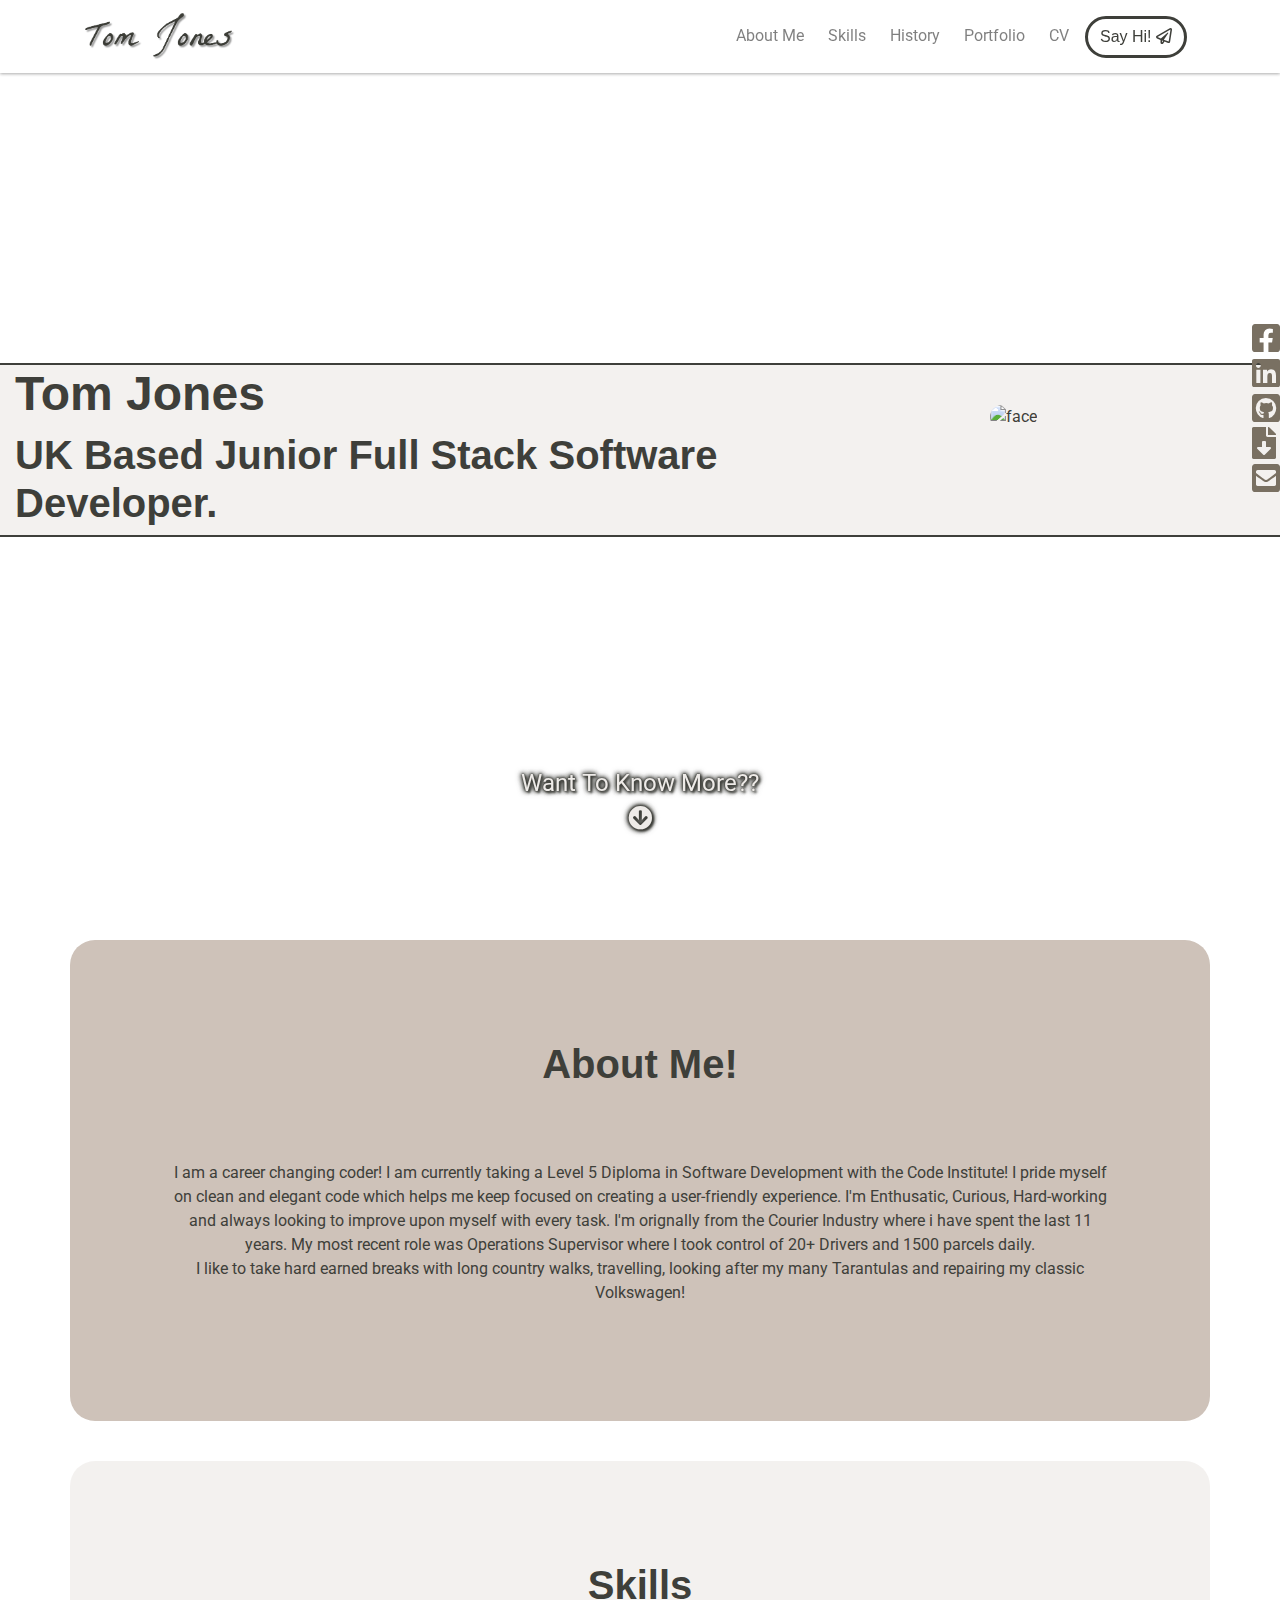
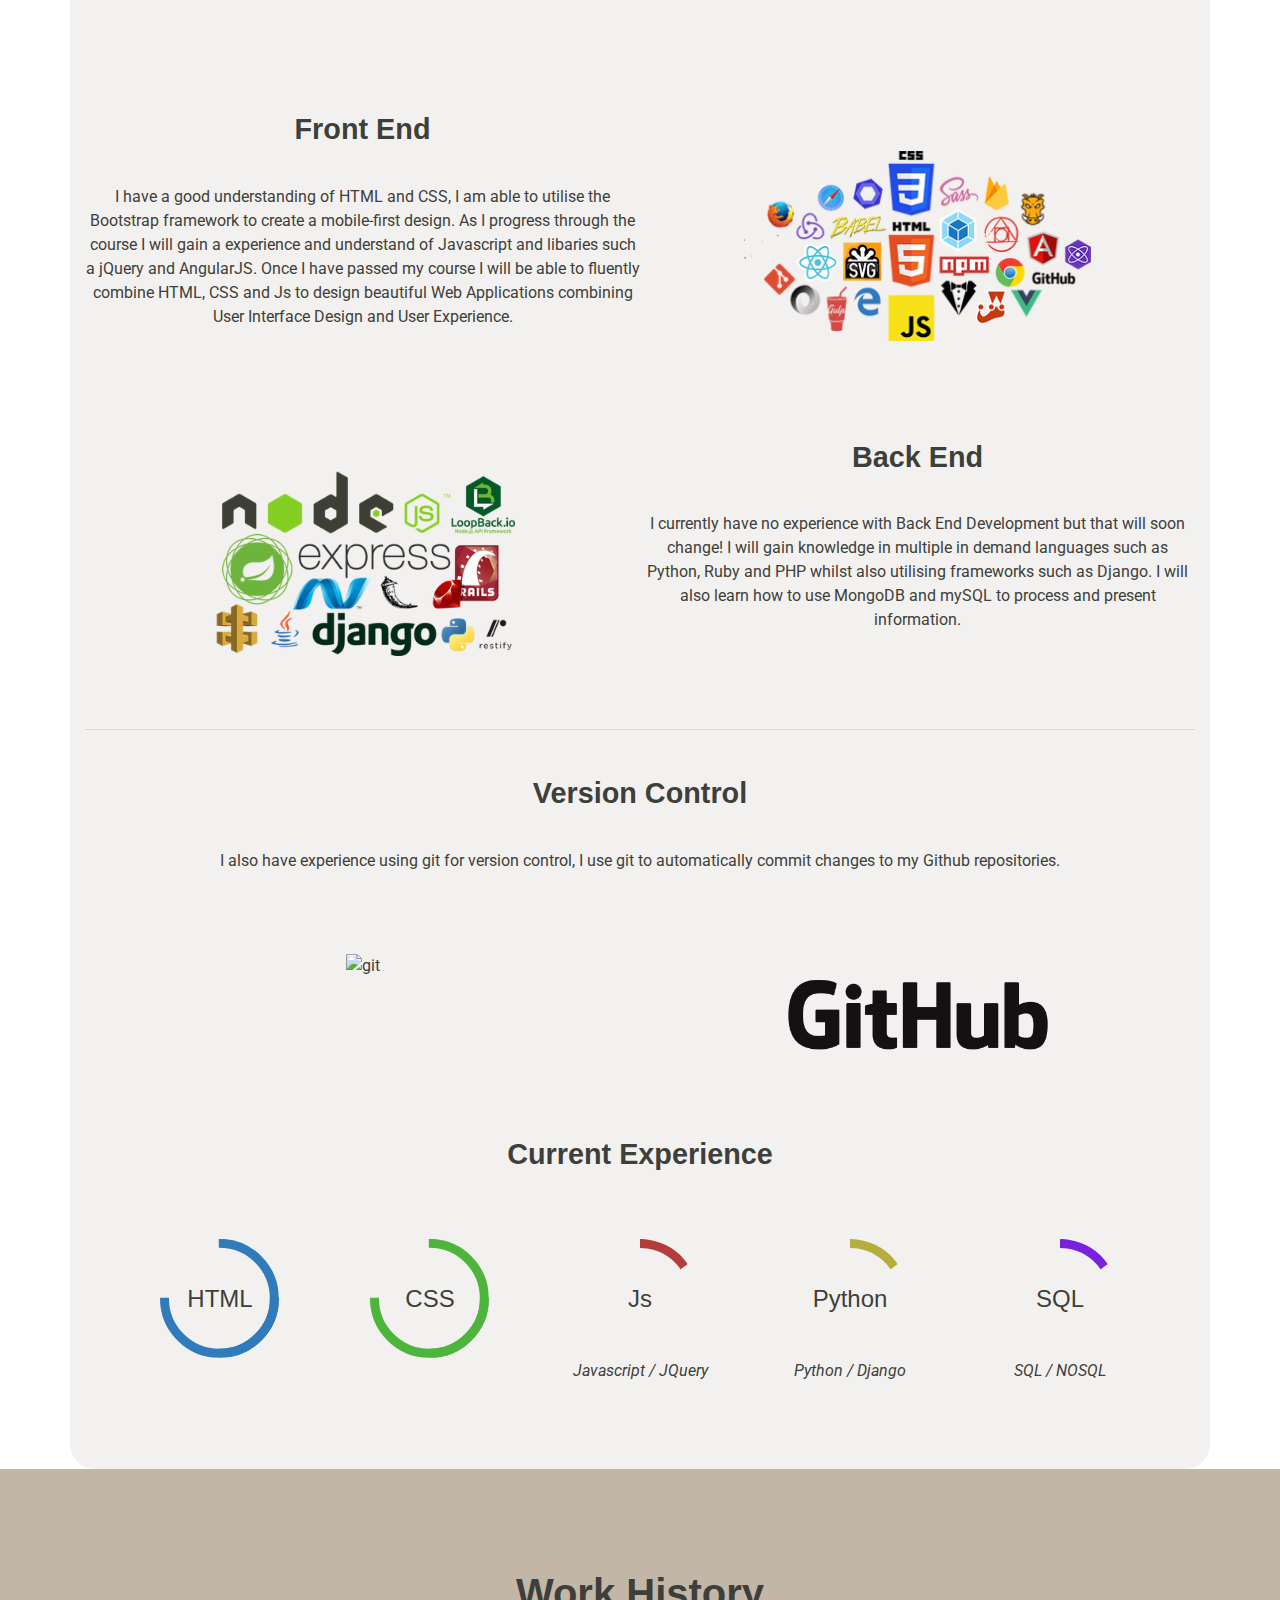
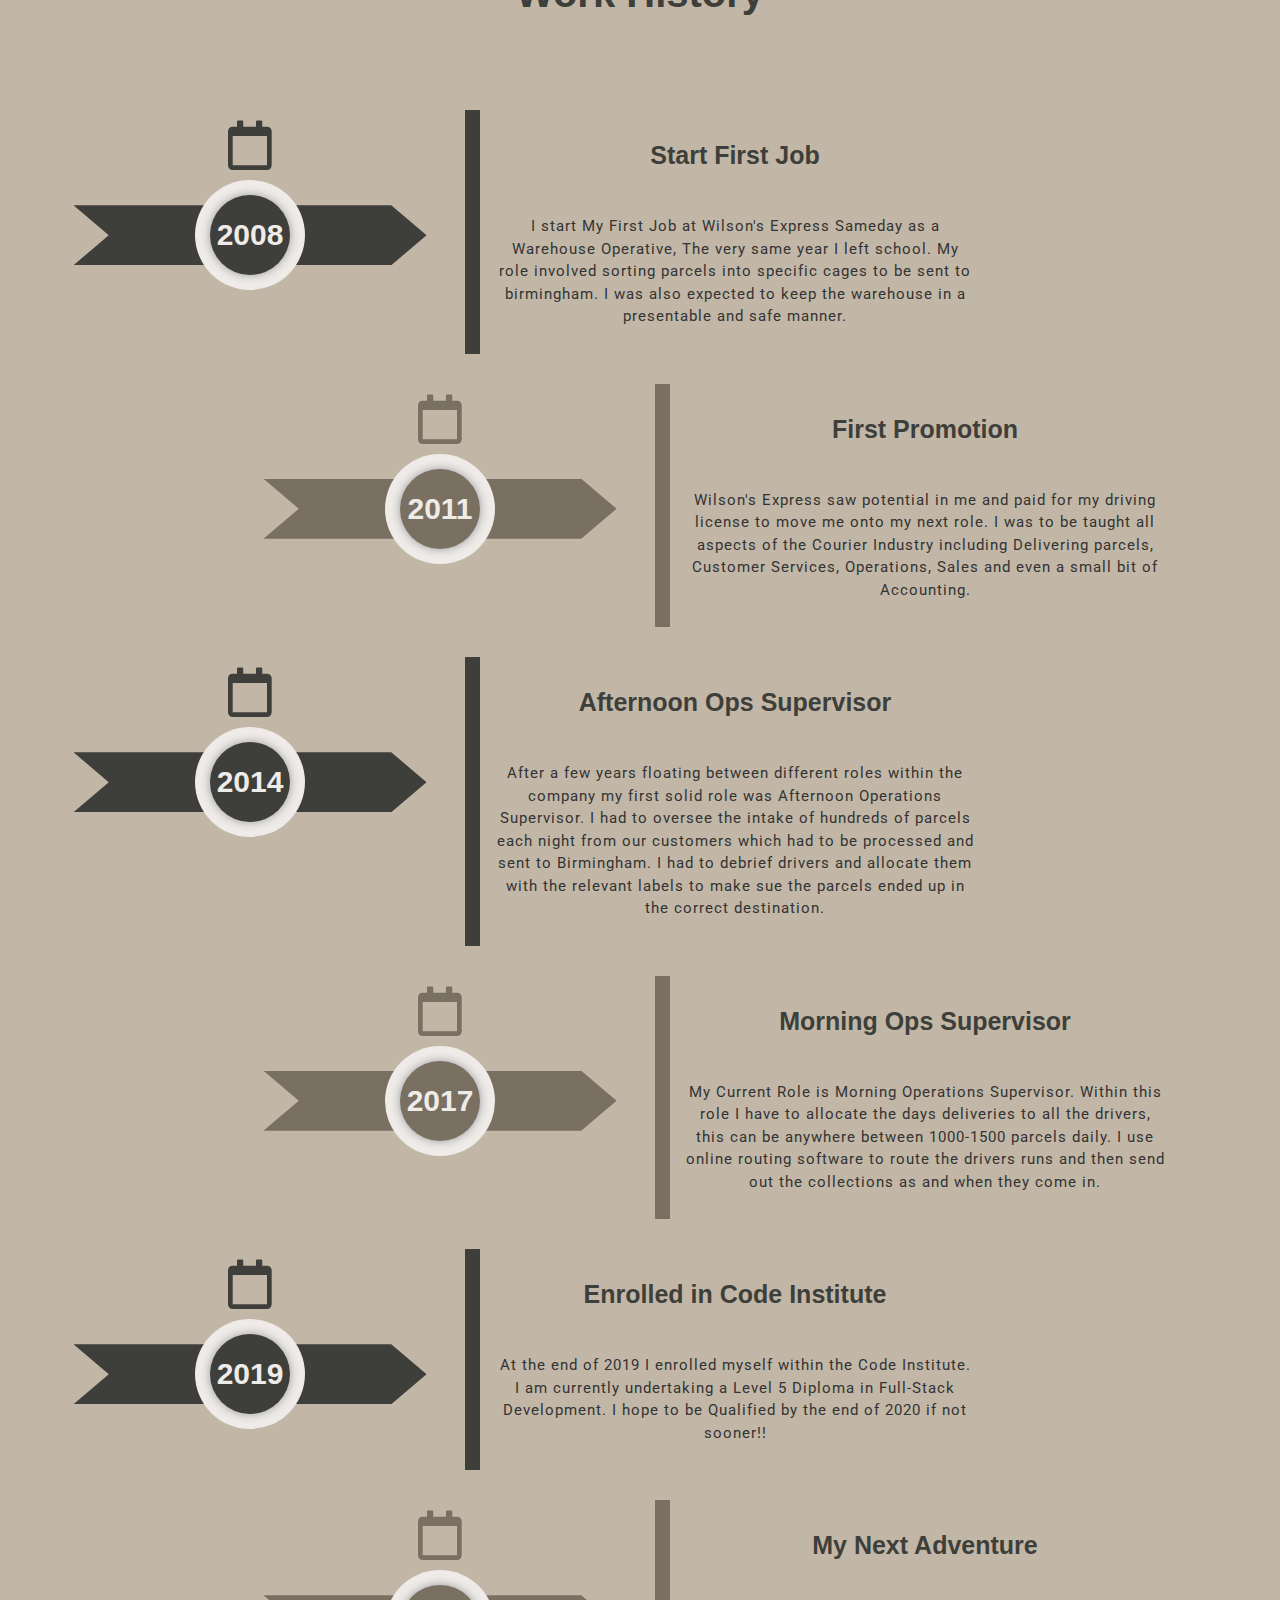
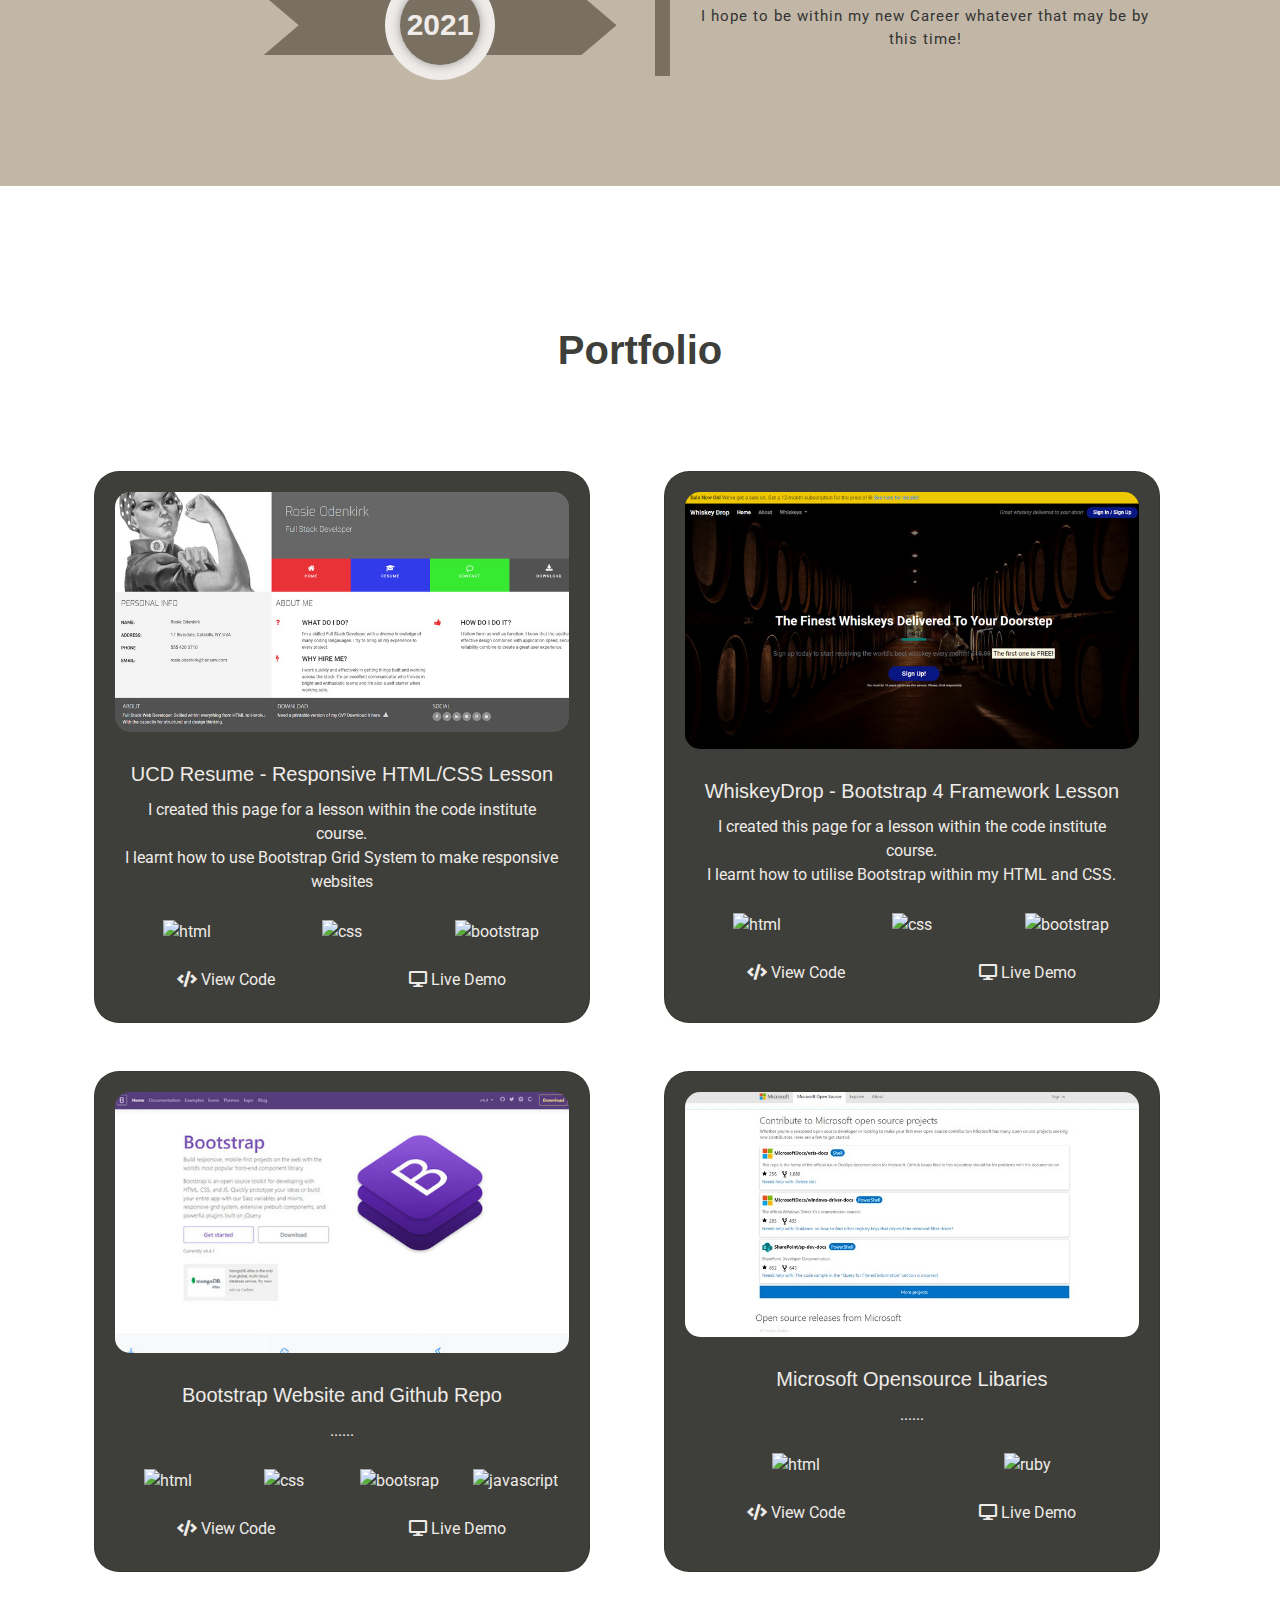
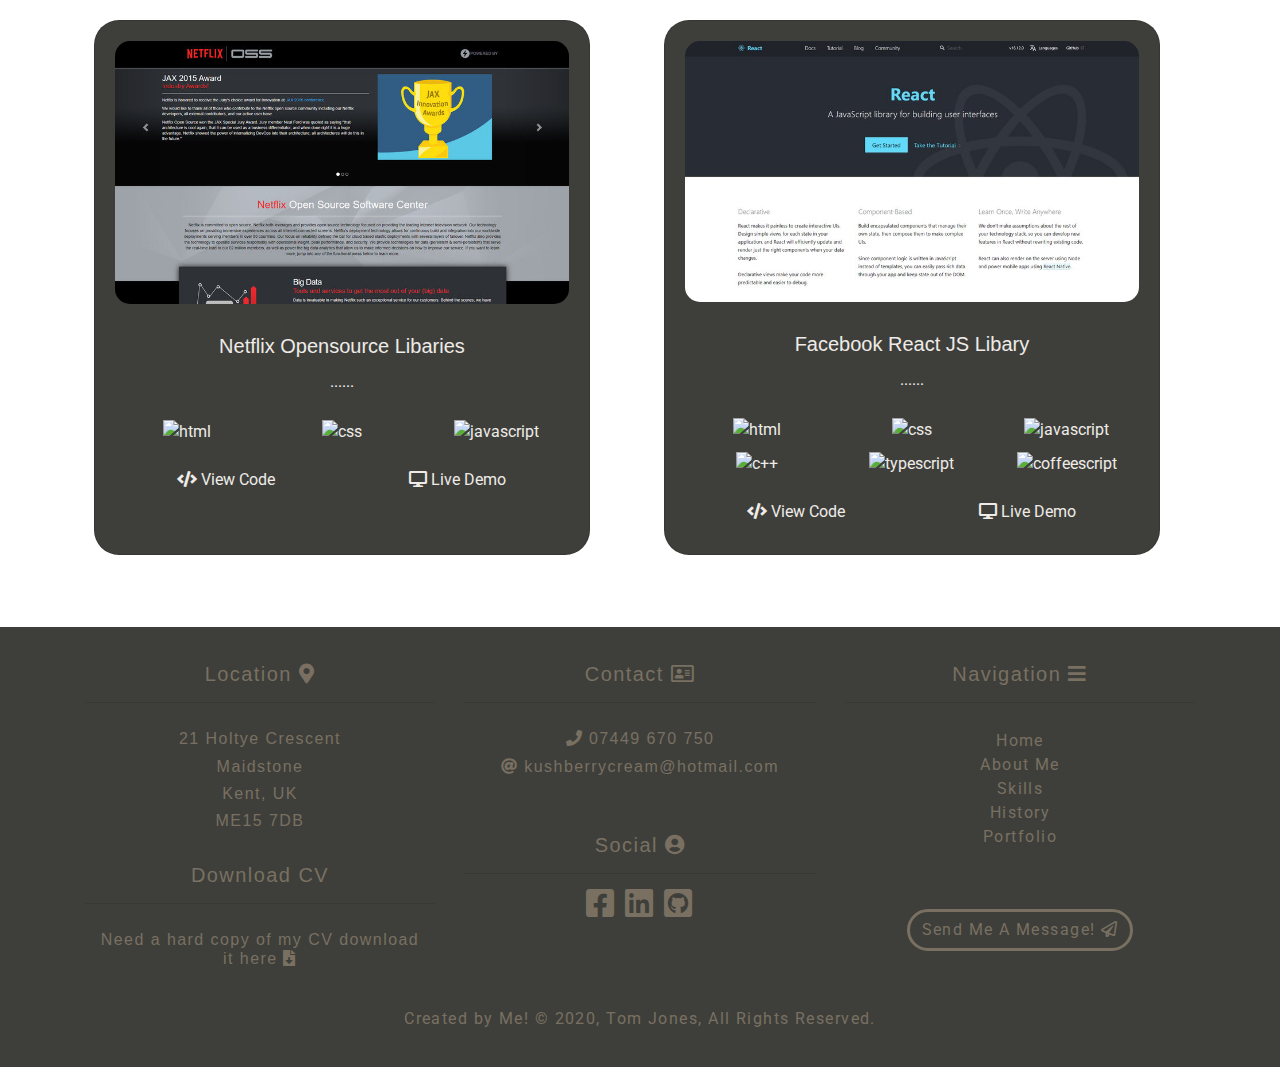
==== index.html @ 93b4c8f9 "navbar js color fallback, more button link bug fixed" ====
<!DOCTYPE html>
<html lang="en">

<head>
    <meta charset="UTF-8">
    <meta name="viewport" content="width=device-width, initial-scale=1.0">
    <meta http-equiv="X-UA-Compatible" content="ie=edge">
    <link rel="stylesheet" href="https://stackpath.bootstrapcdn.com/bootstrap/4.4.1/css/bootstrap.min.css" type="text/css">
    <link rel="stylesheet" href="assets/css/style.css" type="text/css">
    <link rel="stylesheet" href="assets/css/circle.css" type="text/css">
    <link href="https://cdnjs.cloudflare.com/ajax/libs/font-awesome/5.12.1/css/all.min.css" rel="stylesheet">
    <link rel="stylesheet" href="https://cdnjs.cloudflare.com/ajax/libs/hover.css/2.3.1/css/hover-min.css" type="text/css">
    <title>Tom Jones | Full Stack Developer</title>
    <!--- Navbar No Js Fallback -->
    <noscript>
        <style>
            .collapse:not(.show) {
                display: inline;
            }
            
            .navbar-collapse {
                flex-basis: 0;
            }
            
            .navbar-nav {
                flex-direction: column;
            }
            
            .navbar-toggler {
                display: none;
            }
            
            .nav-link {
                padding: 0;
            }
            
            .text-left {
                text-align: right!important;
            }
            
            .navbar {
                background-color: #eeebe8;
            }
        </style>
    </noscript>
    <!--- Navbar No Js Fallback  -->
</head>

<body>
    <!---  SOCIAL SIDE BAR -->
    <div class="social-fixed-side">
        <div class="social-item">
            <a href="https://en-gb.facebook.com/" class="hvr-push social-link" target="_blank"><i class="fab fa-facebook-square"></i></a>
        </div>
        <div class="social-item">
            <a href="https://www.linkedin.com/in/tomjoneswebdev/" class="hvr-push social-link" target="_blank"><i class="fab fa-linkedin"></i></a>
        </div>
        <div class="social-item">
            <a href="https://github.com/kushberrycream" class="hvr-push social-link" target="_blank"><i class="fab fa-github-square"></i></a>
        </div>
        <div class="social-item">
            <a href="assets/documents/cv.pdf" target="_blank" class="hvr-push social-link"><i class="fas fa-file-download"></i></a>
        </div>
        <div class="social-item">
            <a href="contact.html" class="hvr-push social-link" data-toggle="modal" data-target="#staticBackdrop" data-remote="false"><i class="fas fa-envelope-square"></i></a>
        </div>
    </div>
    <!--- MODAL FORM -->
    <div class="modal fade" id="staticBackdrop" data-backdrop="static" tabindex="-1" role="dialog" aria-labelledby="staticBackdropLabel" aria-hidden="true">
        <div class="modal-dialog" role="document">
            <div class="modal-content">
                <div class="modal-header">
                    <h5 class="modal-title" id="staticBackdropLabel">Get In Touch! <i class="far fa-comments"></i></h5>
                    <button type="button" class="close slideOutRight" data-dismiss="modal" aria-label="Close">
                        <span aria-hidden="true">&times;</span>
                    </button>
                </div>
                <div class="modal-body">
                    <div class="container-fluid">
                        <h6>Want to hire me? Collaborate? Or just talk??</h6>
                        <form class="contact-form" action="https://formspree.io/xeqgrylz" target="_top" method="POST">
                            <div class="controls">
                                <div class="row no-gutters">
                                    <div class="col-md-12 col-lg-6">
                                        <div class="form-group input-wrap">
                                            <label class="label-name">First Name*</label>
                                            <input type="text" class="input form-control" required="required" name="name">
                                        </div>
                                    </div>
                                    <div class="col-md-12 col-lg-6">
                                        <div class="form-group input-wrap">
                                            <label class="label-name">Last Name*</label>
                                            <input type="text" class="input form-control" required="required" name="surname">
                                        </div>
                                    </div>
                                </div>
                                <div class="row no-gutters">
                                    <div class="col-md-12 col-lg-6">
                                        <div class="form-group input-wrap">
                                            <label class="label-name">Email*</label>
                                            <input type="email" class="input form-control" required="required" name="email">
                                        </div>
                                    </div>
                                    <div class="col-md-12 col-lg-6">
                                        <div class="form-group input-wrap">
                                            <label class="label-name">Phone</label>
                                            <input type="tel" class="input form-control" name="phone">
                                        </div>
                                    </div>
                                </div>
                                <div class="row no-gutters">
                                    <div class="col">
                                        <div class="form-group input-wrap">
                                            <label class="label-name">Message*</label>
                                            <textarea id="message" class="input form-control" placeholder="Leave me a quick message and i will try get back as quick as possible*" rows="4" required="required" name="message"></textarea>
                                            <span class="focus-input"></span>
                                        </div>
                                    </div>
                                    <div class="col-md-12">
                                        <input type="submit" class="btn btn-success btn-send" value="Send message">
                                    </div>
                                </div>
                                <div class="row no-gutters">
                                    <div class="col-md-12">
                                        <p class="text-muted"><strong>*</strong> These fields are required.</p>
                                    </div>
                                </div>
                            </div>
                        </form>
                        <div class="modal-footer">
                            <div class="row">
                                <div class="col-12">
                                    <div class="social-item mb-4">
                                        <a href="https://en-gb.facebook.com/" class="hvr-push social-link" target="_blank"><i class="fab fa-facebook-square"></i></a>
                                        <a href="https://www.linkedin.com/in/tomjoneswebdev/" class="hvr-push social-link" target="_blank"><i class="fab fa-linkedin"></i></a>
                                        <a href="https://github.com/kushberrycream" class="hvr-push social-link" target="_blank"><i class="fab fa-github-square"></i></a>
                                    </div>
                                </div>
                            </div>
                        </div>
                    </div>
                </div>
            </div>
        </div>
    </div>
    <!--- MORE BUTTON -->
    <div class="container-fluid btn-position">
        <div class="row justify-content-center">
            <div class="downlink col-12 text-center">
                <a href="#about-me" class="text-center more-btn hvr-icon-down">Want To Know More?? <br>
                <i class="fas fa-arrow-circle-down hvr-icon"></i>
                </a>
            </div>
        </div>
    </div>
    <!--- MAIN CONTENT -->
    <nav class="navbar navbar-default navbar-light navbar-expand-sm container-fluid text-center">
        <div class="container-lg">
            <a class="navbar-brand" href="#">
                <img src="assets/images/tomjones.png" width="150" class="d-inline-block" alt="">
            </a>
            <div class="collapse navbar-collapse flex-row-reverse" id="navbarNavDropdown">
                <ul class="navbar-nav ml-auto text-left">
                    <li class="nav-item mr-2">
                        <a class="nav-link" href="#about-me">About Me</a>
                    </li>
                    <li class="nav-item mr-2">
                        <a class="nav-link" href="#skills">Skills</a>
                    </li>
                    <li class="nav-item mr-2">
                        <a class="nav-link" href="#history">History</a>
                    </li>
                    <li class="nav-item mr-2">
                        <a class="nav-link" href="#portfolio">Portfolio</a>
                    </li>
                    <li class="nav-item mr-2">
                        <a class="nav-link" href="assets/documents/cv.pdf" target="_blank">CV</a>
                    </li>
                    <li class="nav-item mr-2">
                        <span class="message-btn"><a href="contact.html" class="nav-link1 btn btn-success" data-toggle="modal" data-target="#staticBackdrop" data-remote="false">Say Hi! <i class="far fa-paper-plane"></i></a></span>
                    </li>
                </ul>
            </div>
            <button class="navbar-toggler ml-auto" type="button" data-toggle="collapse" data-target="#navbarNavDropdown" aria-controls="navbarNavDropdown" aria-expanded="false" aria-label="Toggle navigation">
                <span class="navbar-toggler-icon"></span>
            </button>
        </div>
    </nav>
    <div class="background">
        <section class="landing-body">
            <div class="container-fluid">
                <div class="row content-flex">
                    <div class="col-md-7">
                        <h1>Tom Jones</h1>
                        <h2>UK Based Junior Full Stack Software Developer.</h2>
                    </div>
                    <div class="col-md-5 text-center">
                        <img class="headshot" src="https://i.pinimg.com/236x/09/b6/d2/09b6d243fb90b72b6f2a40fba4c303d1--tom-jones-amazing-people.jpg" alt="face">
                    </div>

                </div>
            </div>
        </section>
        <section id="about-me" class="about-me container-md text-center">
            <div class="row">
                <div class="col">
                    <h2>About Me!</h2>
                    <p>I am a career changing coder! I am currently taking a Level 5 Diploma in Software Development with the Code Institute! I pride myself on clean and elegant code which helps me keep focused on creating a user-friendly experience. I'm Enthusatic, Curious, Hard-working and always looking to improve upon myself with every task. I'm orignally from the Courier Industry where i have spent the last 11 years. My most recent role was Operations Supervisor where I took control of 20+ Drivers and 1500 parcels daily.
                        <br> I like to take hard earned breaks with long country walks, travelling, looking after my many Tarantulas and repairing my classic Volkswagen!
                    </p>
                </div>
            </div>
        </section>
        <section id="skills" class="skills container-md">
            <div class="row no-gutters">
                <div class="col text-center">
                    <h2>Skills</h2>
                </div>
            </div>
            <div class="row no-gutters">
                <div class="col-md-6 text-center">
                    <h3>Front End</h3>
                    <p class="skills-p">I have a good understanding of HTML and CSS, I am able to utilise the Bootstrap framework to create a mobile-first design. As I progress through the course I will gain a experience and understand of Javascript and libaries such a jQuery and AngularJS. Once I have passed my course I will be able to fluently combine HTML, CSS and Js to design beautiful Web Applications combining User Interface Design and User Experience.
                    </p>
                </div>
                <div class="col-md-6 align-self-center text-center">
                    <img class="logos" src="assets/images/frontend.png" alt="icons">
                </div>
            </div>
            <div class="row no-gutters">
                <div class="d-none d-md-block col-sm-6 col-md-6 align-self-center text-center">
                    <img class="logos" src="assets/images/backend.png" alt="backend logos">
                </div>
                <div class="col-md-6 text-center">
                    <h3>Back End</h3>
                    <p class="skills-p">I currently have no experience with Back End Development but that will soon change! I will gain knowledge in multiple in demand languages such as Python, Ruby and PHP whilst also utilising frameworks such as Django. I will also learn how to use MongoDB and mySQL to process and present information.
                    </p>
                </div>
                <div class="d-block d-md-none col-12 align-self-center text-center">
                    <img class="logos" src="assets/images/backend.png" alt="backend logos">
                </div>
            </div>
            <hr>
            <div class="row no-gutters text-center">
                <div class="col-12">
                    <h3>Version Control</h3>
                    <p class="skills-p">I also have experience using git for version control, I use git to automatically commit changes to my Github repositories.</p>
                </div>
                <div class="col-md-6">
                    <img class="version-control" src="assets/images/gitlogo.png" alt="git">
                </div>
                <div class="col-md-6">
                    <img class="version-control" src="assets/images/github_logo.png" alt="github">
                </div>
            </div>
            <div class="row">
                <div class="col text-center">
                    <h3>Current Experience</h3>
                </div>
            </div>
            <div class="row text-center justify-content-center">
                <div class="col-sm-5 col-md-2 circle-spacing">
                    <div class="c100 p75 center">
                        <span>HTML</span>
                        <div class="slice">
                            <div class="bar"></div>
                            <div class="fill"></div>
                        </div>
                    </div>
                </div>
                <div class="col-sm-5 col-md-2 circle-spacing">
                    <div class="c100 p75 center green">
                        <span>CSS</span>
                        <div class="slice">
                            <div class="bar"></div>
                            <div class="fill"></div>
                        </div>
                    </div>
                </div>
                <div class="col-sm-5 col-md-2 circle-spacing">
                    <div class="c100 p15 center red">
                        <span>Js</span>
                        <div class="slice">
                            <div class="bar"></div>
                            <div class="fill"></div>
                        </div>
                    </div>
                    <p><em>Javascript / JQuery</em></p>
                </div>
                <div class="col-sm-5 col-md-2 circle-spacing">
                    <div class="c100 p15 center yellow">
                        <span>Python</span>
                        <div class="slice">
                            <div class="bar"></div>
                            <div class="fill"></div>
                        </div>
                    </div>
                    <p><em>Python / Django</em></p>
                </div>
                <div class="col-sm-12 col-md-2 circle-spacing">
                    <div class="c100 p15 center purple">
                        <span>SQL</span>
                        <div class="slice">
                            <div class="bar"></div>
                            <div class="fill"></div>
                        </div>
                    </div>
                    <p><em>SQL / NOSQL</em></p>
                </div>
            </div>
        </section>
        <section id="history" class="history">
            <div class="container-md">
                <div class="row">
                    <div class="col-12 text-center">
                        <h2>Work History</h2>
                    </div>
                </div>
                <div class="main-timeline">
                    <div class="row">
                        <div class="col-lg-4">
                            <div class="timeline">
                                <div class="timeline-content">
                                    <div class="timeline-icon">
                                        <i class="far fa-calendar"></i>
                                    </div>
                                    <div class="timeline-year">
                                        <span>2008</span>
                                    </div>
                                </div>
                            </div>
                        </div>
                        <div class="col-lg-6">
                            <div class="timeline">
                                <div class="inner-content">
                                    <h3 class="title">Start First Job</h3>
                                    <p class="description">
                                        I start My First Job at Wilson's Express Sameday as a Warehouse Operative, The very same year I left school. My role involved sorting parcels into specific cages to be sent to birmingham. I was also expected to keep the warehouse in a presentable and safe manner.
                                    </p>
                                </div>
                            </div>
                        </div>
                    </div>
                    <div class="row justify-content-end">
                        <div class="col-lg-4">
                            <div class="timeline timeline-2">
                                <div class="timeline-content">
                                    <div class="timeline-icon">
                                        <i class="far fa-calendar"></i>
                                    </div>
                                    <div class="timeline-year">
                                        <span>2011</span>
                                    </div>
                                </div>
                            </div>
                        </div>
                        <div class="col-lg-6">
                            <div class="timeline">
                                <div class="inner-content2">
                                    <h3 class="title">First Promotion</h3>
                                    <p class="description">
                                        Wilson's Express saw potential in me and paid for my driving license to move me onto my next role. I was to be taught all aspects of the Courier Industry including Delivering parcels, Customer Services, Operations, Sales and even a small bit of Accounting.
                                    </p>
                                </div>
                            </div>
                        </div>
                    </div>
                    <div class="row">
                        <div class="col-lg-4">
                            <div class="timeline">
                                <div class="timeline-content">
                                    <div class="timeline-icon">
                                        <i class="far fa-calendar"></i>
                                    </div>
                                    <div class="timeline-year">
                                        <span>2014</span>
                                    </div>
                                </div>
                            </div>
                        </div>
                        <div class="col-lg-6">
                            <div class="timeline">
                                <div class="inner-content">
                                    <h3 class="title">Afternoon Ops Supervisor</h3>
                                    <p class="description">
                                        After a few years floating between different roles within the company my first solid role was Afternoon Operations Supervisor. I had to oversee the intake of hundreds of parcels each night from our customers which had to be processed and sent to Birmingham. I had to debrief drivers and allocate them with the relevant labels to make sue the parcels ended up in the correct destination.
                                    </p>
                                </div>
                            </div>
                        </div>
                    </div>
                    <div class="row justify-content-end">
                        <div class="col-lg-4">
                            <div class="timeline timeline-2">
                                <div class="timeline-content">
                                    <div class="timeline-icon">
                                        <i class="far fa-calendar"></i>
                                    </div>
                                    <div class="timeline-year">
                                        <span>2017</span>
                                    </div>
                                </div>
                            </div>
                        </div>
                        <div class="col-lg-6">
                            <div class="timeline">
                                <div class="inner-content2">
                                    <h3 class="title">Morning Ops Supervisor</h3>
                                    <p class="description">
                                        My Current Role is Morning Operations Supervisor. Within this role I have to allocate the days deliveries to all the drivers, this can be anywhere between 1000-1500 parcels daily. I use online routing software to route the drivers runs and then send out the collections as and when they come in.
                                    </p>
                                </div>
                            </div>
                        </div>
                    </div>
                    <div class="row">
                        <div class="col-lg-4">
                            <div class="timeline">
                                <div class="timeline-content">
                                    <div class="timeline-icon">
                                        <i class="far fa-calendar"></i>
                                    </div>
                                    <div class="timeline-year">
                                        <span>2019</span>
                                    </div>
                                </div>
                            </div>
                        </div>
                        <div class="col-lg-6">
                            <div class="timeline">
                                <div class="inner-content">
                                    <h3 class="title">Enrolled in Code Institute</h3>
                                    <p class="description">
                                        At the end of 2019 I enrolled myself within the Code Institute. I am currently undertaking a Level 5 Diploma in Full-Stack Development. I hope to be Qualified by the end of 2020 if not sooner!!
                                    </p>
                                </div>
                            </div>
                        </div>
                    </div>
                    <div class="row justify-content-end">
                        <div class="col-lg-4">
                            <div class="timeline timeline-2">
                                <div class="timeline-content">
                                    <div class="timeline-icon">
                                        <i class="far fa-calendar"></i>
                                    </div>
                                    <div class="timeline-year">
                                        <span>2021</span>
                                    </div>
                                </div>
                            </div>
                        </div>
                        <div class="col-lg-6">
                            <div class="timeline">
                                <div class="inner-content2">
                                    <h3 class="title">My Next Adventure</h3>
                                    <p class="description">
                                        I hope to be within my new Career whatever that may be by this time!
                                    </p>
                                </div>
                            </div>
                        </div>
                    </div>
                </div>
            </div>
        </section>
        <section id="portfolio" class="portfolio-bg container-md text-center pb-5">
            <div class="row no-gutters">
                <div class="col text-center">
                    <h2>Portfolio</h2>
                </div>
            </div>
            <div class="row">
                <div class="col-lg-6 p-4">
                    <div class="card h-100">
                        <img src="assets/images/ucdresume.jpg" class="card-img" alt="ucdresume">
                        <div class="card-img-overlay">
                            <h5 class="card-title">UCD Resume - Responsive HTML/CSS Lesson</h5>
                            <p class="card-text">I created this page for a lesson within the code institute course.
                                <br> I learnt how to use Bootstrap Grid System to make responsive websites
                            </p>
                            <div class="row">
                                <div class="col-4">
                                    <img class="card-tech" src="https://pngimage.net/wp-content/uploads/2018/06/html-logo-png-2.png" alt="html">
                                </div>
                                <div class="col-4">
                                    <img class="card-tech" src="https://cdn1.iconfinder.com/data/icons/logotypes/32/badge-css-3-512.png" alt="css">
                                </div>
                                <div class="col-4">
                                    <img class="card-tech" src="https://cdn.freebiesupply.com/logos/thumbs/2x/bootstrap-4-logo.png" alt="bootstrap">
                                </div>
                            </div>
                            <br>
                            <div class="row">
                                <a class="col-6" href="https://github.com/kushberrycream/ucd-resume" target="_blank"><i class="fas fa-code"></i> View Code</a>
                                <a class="col-6" href="https://kushberrycream.github.io/ucd-resume/" target="_blank"><i class="fas fa-desktop"></i> Live Demo</a>
                            </div>
                        </div>
                    </div>
                </div>
                <div class="col-lg-6 p-4">
                    <div class="card h-100">
                        <img src="assets/images/whiskey.jpg" class="card-img" alt="whiskeydrop">
                        <div class="card-img-overlay">
                            <h5 class="card-title">WhiskeyDrop - Bootstrap 4 Framework Lesson</h5>
                            <p class="card-text">I created this page for a lesson within the code institute course.
                                <br> I learnt how to utilise Bootstrap within my HTML and CSS.
                            </p>
                            <div class="row">
                                <div class="col-4">
                                    <img class="card-tech" src="https://pngimage.net/wp-content/uploads/2018/06/html-logo-png-2.png" alt="html">
                                </div>
                                <div class="col-4">
                                    <img class="card-tech" src="https://cdn1.iconfinder.com/data/icons/logotypes/32/badge-css-3-512.png" alt="css">
                                </div>
                                <div class="col-4">
                                    <img class="card-tech" src="https://cdn.freebiesupply.com/logos/thumbs/2x/bootstrap-4-logo.png" alt="bootstrap">
                                </div>
                            </div>
                            <br>
                            <div class="row">
                                <a class="col-6" href="https://github.com/kushberrycream/bootstrap4" target="_blank"><i class="fas fa-code"></i> View Code</a>
                                <a class="col-6" href="https://kushberrycream.github.io/bootstrap4/" target="_blank"><i class="fas fa-desktop"></i> Live Demo</a>
                            </div>
                        </div>
                    </div>
                </div>
                <div class="col-lg-6 p-4">
                    <div class="card h-100">
                        <img src="assets/images/bootstrap.jpg" class="card-img" alt="bootstrap">
                        <div class="card-img-overlay">
                            <h5 class="card-title">Bootstrap Website and Github Repo</h5>
                            <p class="card-text">......</p>
                            <div class="row">
                                <div class="col-3">
                                    <img class="card-tech" src="https://pngimage.net/wp-content/uploads/2018/06/html-logo-png-2.png" alt="html">
                                </div>
                                <div class="col-3">
                                    <img class="card-tech" src="https://cdn1.iconfinder.com/data/icons/logotypes/32/badge-css-3-512.png" alt="css">
                                </div>
                                <div class="col-3">
                                    <img class="card-tech" src="https://cdn.freebiesupply.com/logos/thumbs/2x/bootstrap-4-logo.png" alt="bootsrap">
                                </div>
                                <div class="col-3">
                                    <img class="card-tech" src="https://images.vexels.com/media/users/3/166403/isolated/preview/a5a33bf3004830a2bd581e9fa65de660-javascript-programming-language-icon-by-vexels.png" alt="javascript">
                                </div>
                            </div>
                            <br>
                            <div class="row">
                                <a class="col-6" href="https://github.com/twbs/bootstrap" target="_blank"><i class="fas fa-code"></i> View Code</a>
                                <a class="col-6" href="https://getbootstrap.com/" target="_blank"><i class="fas fa-desktop"></i> Live Demo</a>
                            </div>
                        </div>
                    </div>
                </div>
                <div class="col-lg-6 p-4">
                    <div class="card h-100">
                        <img src="assets/images/microsoft.jpg" class="card-img" alt="microsoft">
                        <div class="card-img-overlay">
                            <h5 class="card-title">Microsoft Opensource Libaries</h5>
                            <p class="card-text">......</p>
                            <div class="row">
                                <div class="col-6">
                                    <img class="card-tech" src="https://pngimage.net/wp-content/uploads/2018/06/html-logo-png-2.png" alt="html">
                                </div>
                                <div class="col-6">
                                    <img class="card-tech" src="https://i.ya-webdesign.com/images/ruby-transparent-rail-logo-11.png" alt="ruby">
                                </div>
                            </div>
                            <br>
                            <div class="row">
                                <a class="col-6" href="https://github.com/microsoft/microsoft.github.io" target="_blank"><i class="fas fa-code"></i> View Code</a>
                                <a class="col-6" href="https://opensource.microsoft.com/" target="_blank"><i class="fas fa-desktop"></i> Live Demo</a>
                            </div>
                        </div>
                    </div>
                </div>
                <div class="col-lg-6 p-4">
                    <div class="card h-100">
                        <img src="assets/images/netflix.jpg" class="card-img" alt="netflix">
                        <div class="card-img-overlay">
                            <h5 class="card-title">Netflix Opensource Libaries</h5>
                            <p class="card-text">......</p>
                            <div class="row">
                                <div class="col-4">
                                    <img class="card-tech" src="https://pngimage.net/wp-content/uploads/2018/06/html-logo-png-2.png" alt="html">
                                </div>
                                <div class="col-4">
                                    <img class="card-tech" src="https://cdn1.iconfinder.com/data/icons/logotypes/32/badge-css-3-512.png" alt="css">
                                </div>
                                <div class="col-4">
                                    <img class="card-tech" src="https://images.vexels.com/media/users/3/166403/isolated/preview/a5a33bf3004830a2bd581e9fa65de660-javascript-programming-language-icon-by-vexels.png" alt="javascript">
                                </div>
                            </div>
                            <br>
                            <div class="row">
                                <a class="col-6" href="https://github.com/Netflix/netflix.github.com" target="_blank"><i class="fas fa-code"></i> View Code</a>
                                <a class="col-6" href="https://netflix.github.io/" target="_blank"><i class="fas fa-desktop"></i> Live Demo</a>
                            </div>
                        </div>
                    </div>
                </div>
                <div class="col-lg-6 p-4">
                    <div class="card h-100">
                        <img src="assets/images/react.jpg" class="card-img" alt="reactjs">
                        <div class="card-img-overlay">
                            <h5 class="card-title">Facebook React JS Libary</h5>
                            <p class="card-text">......</p>
                            <div class="row">
                                <div class="col-4">
                                    <img class="card-tech" src="https://pngimage.net/wp-content/uploads/2018/06/html-logo-png-2.png" alt="html">
                                </div>
                                <div class="col-4">
                                    <img class="card-tech" src="https://cdn1.iconfinder.com/data/icons/logotypes/32/badge-css-3-512.png" alt="css">
                                </div>
                                <div class="col-4">
                                    <img class="card-tech" src="https://images.vexels.com/media/users/3/166403/isolated/preview/a5a33bf3004830a2bd581e9fa65de660-javascript-programming-language-icon-by-vexels.png" alt="javascript">
                                </div>
                                <div class="col-4">
                                    <img class="card-tech" src="https://onion.io/wp-content/uploads/2017/09/cpp_logo.png" alt="c++">
                                </div>
                                <div class="col-4">
                                    <img class="card-tech" src="https://cdn.iconscout.com/icon/free/png-512/typescript-1174965.png" alt="typescript">
                                </div>
                                <div class="col-4">
                                    <img class="card-tech" src="https://dab1nmslvvntp.cloudfront.net/wp-content/uploads/2015/03/1427207179CoffeeScriptLogo.png" alt="coffeescript">
                                </div>
                            </div>
                            <br>
                            <div class="row">
                                <a class="col-6" href="https://github.com/facebook/react" target="_blank"><i class="fas fa-code"></i> View Code</a>
                                <a class="col-6" href="https://reactjs.org/" target="_blank"><i class="fas fa-desktop"></i> Live Demo</a>
                            </div>
                        </div>
                    </div>
                </div>
            </div>
        </section>
    </div>
    <!--- FOOTER  -->
    <footer class="footer-bg text-center">
        <div class="container-md">
            <div class="row">
                <div class="col-md-4">
                    <div class="footer-heading">
                        <h5> Location <i class="fas fa-map-marker-alt"></i> </h5>
                    </div>
                    <hr>
                    <div class="footer-content">
                        <h6> 21 Holtye Crescent </h6>
                        <h6> Maidstone </h6>
                        <h6> Kent, UK </h6>
                        <h6> ME15 7DB </h6>
                    </div>
                    <div class="footer-heading">
                        <h5>Download CV</h5>
                    </div>
                    <hr>
                    <div class="footer-content">
                        <h6>Need a hard copy of my CV download it here
                <a href="assets/documents/cv.pdf" download>
                <i class="fas fa-file-download"></i></a>
              </h6>
                    </div>
                </div>
                <div class="col-md-4">
                    <div class="footer-heading">
                        <h5>Contact <i class="far fa-address-card"></i></h5>
                    </div>
                    <hr>
                    <div class="footer-content">
                        <h6><i class="fas fa-phone"></i> 07449 670 750</h6>
                        <h6><i class="fas fa-at"></i> kushberrycream@hotmail.com</h6>
                    </div>
                    <br>
                    <div class="footer-heading">
                        <h5>Social <i class="fas fa-user-circle"></i></h5>
                    </div>
                    <hr>
                    <div class="footer-content social-item">
                        <a href="https://en-gb.facebook.com/" class="hvr-push social-link" target="_blank"><i class="fab fa-facebook-square"></i></a>
                        <a href="https://www.linkedin.com/in/tomjoneswebdev/" class="hvr-push social-link" target="_blank"><i class="fab fa-linkedin"></i></a>
                        <a href="https://github.com/kushberrycream" class="hvr-push social-link" target="_blank"><i class="fab fa-github-square"></i></a>
                    </div>
                </div>
                <div class="col-md-4">
                    <div class="footer-heading">
                        <h5>Navigation <i class="fas fa-bars"></i></h5>
                    </div>
                    <hr>
                    <div class="footer-content">
                        <ul class="">
                            <li class="">
                                <a href="index.html" class="">Home</a>
                            </li>
                            <li class="">
                                <a href="#about-me" class="">About Me</a>
                            </li>
                            <li class="">
                                <a href="#skills" class="">Skills</a>
                            </li>
                            <li class="">
                                <a href="#history" class="">History</a>
                            </li>
                            <li class="">
                                <a href="#portfolio" class="">Portfolio</a>
                            </li>
                        </ul>
                    </div>
                    <div class="footer-content">
                        <br>
                        <a href="contact.html" class="btn btn-primary" data-toggle="modal" data-target="#staticBackdrop" data-remote="false">Send Me A
              Message!
              <i class="far fa-paper-plane"></i></a>
                    </div>
                </div>
            </div>
            <div class="row">
                <div class="copyright col text-center">
                    <p>Created by Me! &copy; 2020, Tom Jones, All Rights Reserved.</p>
                </div>
            </div>
        </div>
    </footer>

    <script src="https://code.jquery.com/jquery-3.4.1.slim.min.js" integrity="sha384-J6qa4849blE2+poT4WnyKhv5vZF5SrPo0iEjwBvKU7imGFAV0wwj1yYfoRSJoZ+n" crossorigin="anonymous"></script>
    <script src="https://cdn.jsdelivr.net/npm/popper.js@1.16.0/dist/umd/popper.min.js" integrity="sha384-Q6E9RHvbIyZFJoft+2mJbHaEWldlvI9IOYy5n3zV9zzTtmI3UksdQRVvoxMfooAo" crossorigin="anonymous"></script>
    <script src="https://stackpath.bootstrapcdn.com/bootstrap/4.4.1/js/bootstrap.min.js" integrity="sha384-wfSDF2E50Y2D1uUdj0O3uMBJnjuUD4Ih7YwaYd1iqfktj0Uod8GCExl3Og8ifwB6" crossorigin="anonymous"></script>
    <script src="assets/js/script.js"></script>
</body>

</html>
---- assets/css/style.css ----
@import url('https://fonts.googleapis.com/css?family=Roboto:300,400,500,700,900|Titillium+Web:300,400,600,700&display=swap');
html {
  padding: 0;
  margin: 0;
  width: 100%;
  scroll-behavior: smooth;
}

body {
  padding: 0;
  margin: 0;
  font-family: "Roboto", sans-serif;
  width: 100%;
  height: 100%;
  color: #3E3F3A;
  overflow: scroll;
  -webkit-overflow-scrolling: touch;
  overflow-x: hidden;
  position: relative;
}

.background {
  background: url("../images/1unsplash.jpg") no-repeat center center fixed;
  background-size: cover;
  position: relative;
}
.card-img-overlay {
  position: relative;
}

/* ---------------------------------------------------------------Section Headings */

h1,
h2,
h3 {
  padding: 30px 0;
  font-weight: 700;
}

h1,
h2,
h3,
h4,
h5,
h6,
span {
  font-family: "Titillium", sans-serif;
}
h2 {
  padding: 100px 0 65px 0;
  font-size: 2.5rem;
}
h3 {
  font-size: 1.8rem;
}
.landing-body h1 {
    font-size: 3rem;
}
.landing-body h1,
.landing-body h2 {
  padding: 0;
}


/*--------------------------------------------------------------------------- NAVBAR */
.navbar {
  width: 100%;
  -webkit-backdrop-filter: blur(25px);
  backdrop-filter: blur(10px);
  position: fixed;
  z-index: 999;
  
}
.navbar-default{
  transition:500ms ease;
  background:transparent;
  box-shadow: 0 1px 3px rgba(0,0,0,.33);
}
.navbar-default.scrolled{
  background:#eeebe8;
}
.navbar-toggler {
  position: absolute;
  right: 0;
  top: 15px;
  z-index: 1;
  margin-right: 10px;
}
button:focus {
  outline: none;
}
.btn-success {
  color: #3E3F3A;
  border-color: #3e3f3a;
  background-color: transparent;
  border-radius: 25px;
  border-width: 3px;
}
.btn-success:not(:disabled):not(.disabled):active,
.btn-success:focus,
.btn-success:hover {
  color: #eeebe8;
  border-color: #3e3f3a;
  background-color: #3e3f3a;
}
.btn-success:not(:disabled):not(.disabled):active:focus,
.btn-success:focus {
  box-shadow: 0 0 0 0.2rem rgba(62, 63, 58, 0.5);
}
.message-btn {
  color: #3e3f3a;
  border-radius: 25px;
}
.nav-link:hover,
.message-btn:hover {
  color: #eeebe8;
}

/* ----------------------------------------------------------------- LANDING */

.landing-body {
  flex-grow: 1;
  flex-shrink: 0;
  height: 100vh;
  justify-content: center;
  display: flex;
  flex-direction: column;
}
.content-flex {
    background: rgba(238, 235, 232, .7);
    border-top: 2px solid #3e3f3a;
    border-bottom: 2px solid #3e3f3a;
    justify-content: center;
    display: flex;
}
.headshot {
  border-radius: 200px;
  margin: 40px;
}
.btn-position {
  position: absolute;
  top: 85vh;
  z-index: 1;
}
.more-btn {
  font-size: 1.5rem;
  color: #eeebe8;
  text-shadow: 0.1em 0.1em 0.1em #3E3F3A, 0 0 0.1em #3E3F3A, 0 0 0.1em #3E3F3A, 0 0 0.2em #3E3F3A, 0 0 0.2em #3E3F3A, 0 0 0.3em #3E3F3A;
}
.more-btn:hover {
  text-decoration: none;
  color: #eeebe8;
}


/* ----------------------------------------------------------------- ABOUT ME */

.about-me {
  padding: 0 100px 100px;
  background-color: #cec2b9;
  border-radius: 25px;
  margin-top: 40px;
}


/* ---------------------------------------------------------------- SKILLS / EXPERIENCE */

.logos {
  height: 190px;
}
.skills {
  background-color: rgba(238, 235, 232, .7);
  border-radius: 25px;
  padding-bottom: 40px;
  margin-top: 40px;
}
.skills-p {
    padding-bottom: 65px;
}
.version-control {
  width: 300px;
  padding-bottom: 30px;
}
.circle-spacing {
    margin: 10px;
    padding: 20px;
}

/*--------------------------------------------------------------- HISTORY */

.history {
  background-color: #C2B7A7;
  padding: 0 0 100px;
}


/* -------------------------------------------------------------- TIMELINE */

.timeline {
  margin-top: 20px;
  padding-right: 20px;
}
.main-timeline:after {
  content: '';
  display: block;
  clear: both;
}
.main-timeline .timeline-content {
  color: #3E3F3A;
  text-align: left;
  display: block;
  position: relative;
}
.main-timeline .timeline-content:hover {
  text-decoration: none;
}
.main-timeline .timeline,
.main-timeline .timeline-icon {
  font-size: 50px;
  text-align: center;
  margin-bottom: 10px;
  transition: all 1.5s;
}
.main-timeline .timeline:hover .timeline-icon {
  transform: rotateY(360deg);
}
.main-timeline .timeline-year {
  position: relative;
  z-index: 1;
}
.main-timeline .timeline-year:after {
  content: '';
  height: 60px;
  width: 107%;
  background-color: #3E3F3A;
  transform: translateX(-50%) translateY(-50%);
  position: absolute;
  left: 50%;
  top: 50%;
  z-index: -1;
  -webkit-clip-path: polygon(90% 0, 100% 50%, 90% 100%, 0% 100%, 10% 50%, 0% 0%);
  clip-path: polygon(90% 0, 100% 50%, 90% 100%, 0% 100%, 10% 50%, 0% 0%);
}
.main-timeline .timeline-year span {
  color: #EEEBE8;
  background-color: #3E3F3A;
  font-size: 30px;
  font-weight: 600;
  text-align: center;
  line-height: 80px;
  height: 80px;
  width: 80px;
  margin: 0 auto;
  border-radius: 50%;
  box-shadow: 0 0 10px #999, 0 0 0 15px #EEEBE8;
  display: block;
}
.main-timeline .inner-content {
  padding: 0 10px 10px 15px;
  border-left: 15px solid #3E3F3A;
}
.main-timeline .inner-content2 {
  padding: 0 10px 10px 15px;
  border-left: 15px solid #797062;
}
.main-timeline .title {
  font-size: 25px;
  font-weight: 600;
  margin: 0 0 15px 0;
}
.main-timeline .description {
  color: #333;
  font-size: 15px;
  letter-spacing: 1px;
}
.main-timeline .timeline-2 .timeline-icon,
.main-timeline .timeline-2 .title {
  color: #797062;
}
.main-timeline .timeline-2 .timeline-year:after,
.main-timeline .timeline-2 .timeline-year span {
  background-color: #797062;
}
.main-timeline .timeline-2 .inner-content {
  border-left-color: #797062;
}
.centeredtimeline {
  margin: 0 auto;
}

/* ------------------------------------------------------------------ PORTFOLIO */

.portfolio-bg {
  margin-top: 40px;
}

.card {
  background-color: #3e3f3a;
  padding: 10px;
  color: #eeebe8;
  border-radius: 25px;
  width: 95%;
}

.card a {
  color: #EEEBE8;
}

.card-tech {
  height: 50px;
  padding-top: 10px;
}

.card .card-img {
  border-radius: 25px;
  padding: 10px;
}


/* ------------------------------------------------------------------ FOOTER */

.footer-bg {
  background-color: #3E3F3A;
  color: #797062;
  padding: 20px;
  letter-spacing: 0.09rem;
}

footer .social-link {
  color: #797062;
  position: relative;
  bottom: 20px;
}

.footer-heading {
  margin-top: 15px;
}

.footer-content {
  padding: 10px;
  word-break: break-word;
}

.footer-content li {
  list-style-type: none;
}

.footer-content li a {
  color: #797062;
}

.footer-content ul {
  padding-left: 0px;
}

footer h6 a i {
  color: #797062;
}

.copyright {
  padding-top: 20px;
}

.btn-primary {
  color: #797062;
  border-radius: 25px;
  background-color: transparent;
  border-color: #797062;
  border-width: 3px;
}

.btn-primary:not(:disabled):not(.disabled):active:focus,
.btn-primary:not(:disabled):not(.disabled):active,
.btn-primary:focus,
.btn-primary:hover {
  color: #3E3F3A!important;
  border-radius: 25px;
  background-color: #797062;
  border-color: #3E3F3A;
  border-width: 3px;
  box-shadow: none;
}
/* --------------------------------------------------------------------- CONTACT-MODAL */

.modal {
  position: absolute;
  left: unset;
  right: 0;
  padding-right: 0!important;
}

.modal.show .modal-dialog {
  width: 100%;
  height: 100%;
  max-height: 100%;
  max-width: 100vw;
  margin: 0;
}

.modal-body {
  padding: 0;
  overflow: auto;
}

.modal-content {
  height: 100%;
  border-radius: 0;
  background-color: #eeebe8;
}

#staticBackdrop {
  overflow: hidden;
}

.fade {
  transform: scale(0);
  opacity: 0;
  -webkit-transition: .50s ease-in;
  -o-transition: .50s ease-in;
  transition: .50s ease-in;
  background-color: transparent;
  width: 60%;
}

.fade.show {
  opacity: 1;
  transform: scale(1);
}
.modal-footer {
    justify-content: center;
}

/* -------------------------------------------------------------------- Contact us js Fallback */

label {
  color: #333;
  display: block;
}

.controls {
  margin: 0 20px 0 20px;
}

.form-control {
  border: none;
  background-color: transparent;
}

.form-control:focus {
  box-shadow: none;
  background-color: transparent;
}

.input-wrap {
  border: 1px solid #ced4da;
  border-radius: 10px;
  margin: 15px 10px 15px;
}

.label-name {
  font-family: "Titillium+Web", sans-serif;
  font-size: 11px;
  font-weight: bolder;
  color: #666;
  line-height: 1.2;
  text-transform: uppercase;
  padding: 5px 0 11px 20px;
  height: 0;
}

.contact-form {
  width: 70%;
  margin: 0 auto;
}

.input {
  height: 25px;
}
.heading-background {
  background: url("../images/1unsplash.jpg") no-repeat center bottom;
  background-size: cover;
  height: 45vh;
  justify-content: center;
  display: flex;
  flex-direction: column;
}
.experience {
    background-color: #eeebe8;
}

/* ----------------------------------------------------------------- SCROLLBAR STYLE */


/* width */

::-webkit-scrollbar {
  width: 10px;
}


/* Track */

::-webkit-scrollbar-track {
  background: #f1f1f1;
}


/* Handle */

::-webkit-scrollbar-thumb {
  background: #3e3f3a;
}


/* Handle on hover */

::-webkit-scrollbar-thumb:hover {
  background: #555;
}


/*--------------------------------------------------------------------- SOCIAL SIDE LINKS */

.social-fixed-side {
  position: fixed;
  right: 0;
  top: 35vh;
  z-index: 1;
}

.social-item {
  /*also used on footer*/
  font-size: 2rem;
  height: 35px;
}

.social-link {
  color: #797062;
}

.social-link:hover {
  color: #C2B7A7;
}

.downlink {
  width: 100%;
}


/* -------------------------------------------------- MEDIA QUERIES / RESPONSIVENESS */

@media (min-width: 2000px) {
  .container {
    max-width: 1500px;
  }
  .social-item {
    padding-top: 50px;
    font-size: 3rem;
  }
  .nav-link,
  .nav-link1 {
    font-size: x-large;
  }
  .more-btn {
    font-size: 2rem;
  }
}

@media (max-width: 900px) {
  .about-me {
    padding: 100px;
  }
}

@media (max-width: 575.98px) {
  .landing-body h1 {
    font-size: 2rem;
  }
  .landing-body h2 {
    font-size: 1.5rem;
  }
  .landing-body h3 {
    font-size: 1rem;
  }
  .about-me {
    padding: 25px;
    border-radius: 0
  }
  .more-btn {
    bottom: 30vh;
  }
  .skills-bg {
    padding: 25px;
    border-radius: 0
  }
  .headshot {
    height: 200px;
  }
  .contact-form {
    width: 100%;
  }
  .logos {
    height: 170px;
    padding-bottom: 20px;
  }
  .version-control {
    width: 250px;
  }
}

@media (orientation: landscape) and (max-height: 500px) {
  body {
    flex-direction: row;
  }
  .headshot {
    display: none;
  }
  .more-btn {
    bottom: 10vh;
  }
}

@media screen and (max-width:767px) {
  .main-timeline .timeline {
    margin: 0 0 15px;
  }
  .main-timeline .timeline-year:after {
    width: 100%;
  }
  .modal {
    width: 100vw;
  }
  .skills-p {
      padding-bottom: 10px;
      padding-right: 20px;
  }
  .logos {
      margin-bottom: 60px;
  }
}



/****************************************************************
 
 * CSS Percentage Circle
 * Original Author: Andre Firchow
 * Edited by: Tom Jones 
 
*****************************************************************/

.c100.purple .bar,
.c100.purple .fill {
  border-color: #7922dd !important;
}

.c100.purple:hover>span {
  color: #7922dd;
}

.c100.red .bar,
.c100.red .fill {
  border-color: #b53c3c !important;
}

.c100.red:hover>span {
  color: #b53c3c;
}

.c100.yellow .bar,
.c100.yellow .fill {
  border-color: #b5ad3c !important;
}

.c100.yellow:hover>span {
  color: #b5ad3c;
}
---- assets/css/circle.css ----
/****************************************************************
 *
 * CSS Percentage Circle
 * Author: Andre Firchow
 * This CSS file was not created by me Tom Jones - I have used this within my skills section.
*****************************************************************/
.rect-auto, .c100.p51 .slice, .c100.p52 .slice, .c100.p53 .slice, .c100.p54 .slice, .c100.p55 .slice, .c100.p56 .slice, .c100.p57 .slice, .c100.p58 .slice, .c100.p59 .slice, .c100.p60 .slice, .c100.p61 .slice, .c100.p62 .slice, .c100.p63 .slice, .c100.p64 .slice, .c100.p65 .slice, .c100.p66 .slice, .c100.p67 .slice, .c100.p68 .slice, .c100.p69 .slice, .c100.p70 .slice, .c100.p71 .slice, .c100.p72 .slice, .c100.p73 .slice, .c100.p74 .slice, .c100.p75 .slice, .c100.p76 .slice, .c100.p77 .slice, .c100.p78 .slice, .c100.p79 .slice, .c100.p80 .slice, .c100.p81 .slice, .c100.p82 .slice, .c100.p83 .slice, .c100.p84 .slice, .c100.p85 .slice, .c100.p86 .slice, .c100.p87 .slice, .c100.p88 .slice, .c100.p89 .slice, .c100.p90 .slice, .c100.p91 .slice, .c100.p92 .slice, .c100.p93 .slice, .c100.p94 .slice, .c100.p95 .slice, .c100.p96 .slice, .c100.p97 .slice, .c100.p98 .slice, .c100.p99 .slice, .c100.p100 .slice {
  clip: rect(auto, auto, auto, auto);
}

.pie, .c100 .bar, .c100.p51 .fill, .c100.p52 .fill, .c100.p53 .fill, .c100.p54 .fill, .c100.p55 .fill, .c100.p56 .fill, .c100.p57 .fill, .c100.p58 .fill, .c100.p59 .fill, .c100.p60 .fill, .c100.p61 .fill, .c100.p62 .fill, .c100.p63 .fill, .c100.p64 .fill, .c100.p65 .fill, .c100.p66 .fill, .c100.p67 .fill, .c100.p68 .fill, .c100.p69 .fill, .c100.p70 .fill, .c100.p71 .fill, .c100.p72 .fill, .c100.p73 .fill, .c100.p74 .fill, .c100.p75 .fill, .c100.p76 .fill, .c100.p77 .fill, .c100.p78 .fill, .c100.p79 .fill, .c100.p80 .fill, .c100.p81 .fill, .c100.p82 .fill, .c100.p83 .fill, .c100.p84 .fill, .c100.p85 .fill, .c100.p86 .fill, .c100.p87 .fill, .c100.p88 .fill, .c100.p89 .fill, .c100.p90 .fill, .c100.p91 .fill, .c100.p92 .fill, .c100.p93 .fill, .c100.p94 .fill, .c100.p95 .fill, .c100.p96 .fill, .c100.p97 .fill, .c100.p98 .fill, .c100.p99 .fill, .c100.p100 .fill {
  position: absolute;
  border: 0.08em solid #307bbb;
  width: 0.84em;
  height: 0.84em;
  clip: rect(0em, 0.5em, 1em, 0em);
  -webkit-border-radius: 50%;
  -moz-border-radius: 50%;
  -ms-border-radius: 50%;
  -o-border-radius: 50%;
  border-radius: 50%;
  -webkit-transform: rotate(0deg);
  -moz-transform: rotate(0deg);
  -ms-transform: rotate(0deg);
  -o-transform: rotate(0deg);
  transform: rotate(0deg);
}

.pie-fill, .c100.p51 .bar:after, .c100.p51 .fill, .c100.p52 .bar:after, .c100.p52 .fill, .c100.p53 .bar:after, .c100.p53 .fill, .c100.p54 .bar:after, .c100.p54 .fill, .c100.p55 .bar:after, .c100.p55 .fill, .c100.p56 .bar:after, .c100.p56 .fill, .c100.p57 .bar:after, .c100.p57 .fill, .c100.p58 .bar:after, .c100.p58 .fill, .c100.p59 .bar:after, .c100.p59 .fill, .c100.p60 .bar:after, .c100.p60 .fill, .c100.p61 .bar:after, .c100.p61 .fill, .c100.p62 .bar:after, .c100.p62 .fill, .c100.p63 .bar:after, .c100.p63 .fill, .c100.p64 .bar:after, .c100.p64 .fill, .c100.p65 .bar:after, .c100.p65 .fill, .c100.p66 .bar:after, .c100.p66 .fill, .c100.p67 .bar:after, .c100.p67 .fill, .c100.p68 .bar:after, .c100.p68 .fill, .c100.p69 .bar:after, .c100.p69 .fill, .c100.p70 .bar:after, .c100.p70 .fill, .c100.p71 .bar:after, .c100.p71 .fill, .c100.p72 .bar:after, .c100.p72 .fill, .c100.p73 .bar:after, .c100.p73 .fill, .c100.p74 .bar:after, .c100.p74 .fill, .c100.p75 .bar:after, .c100.p75 .fill, .c100.p76 .bar:after, .c100.p76 .fill, .c100.p77 .bar:after, .c100.p77 .fill, .c100.p78 .bar:after, .c100.p78 .fill, .c100.p79 .bar:after, .c100.p79 .fill, .c100.p80 .bar:after, .c100.p80 .fill, .c100.p81 .bar:after, .c100.p81 .fill, .c100.p82 .bar:after, .c100.p82 .fill, .c100.p83 .bar:after, .c100.p83 .fill, .c100.p84 .bar:after, .c100.p84 .fill, .c100.p85 .bar:after, .c100.p85 .fill, .c100.p86 .bar:after, .c100.p86 .fill, .c100.p87 .bar:after, .c100.p87 .fill, .c100.p88 .bar:after, .c100.p88 .fill, .c100.p89 .bar:after, .c100.p89 .fill, .c100.p90 .bar:after, .c100.p90 .fill, .c100.p91 .bar:after, .c100.p91 .fill, .c100.p92 .bar:after, .c100.p92 .fill, .c100.p93 .bar:after, .c100.p93 .fill, .c100.p94 .bar:after, .c100.p94 .fill, .c100.p95 .bar:after, .c100.p95 .fill, .c100.p96 .bar:after, .c100.p96 .fill, .c100.p97 .bar:after, .c100.p97 .fill, .c100.p98 .bar:after, .c100.p98 .fill, .c100.p99 .bar:after, .c100.p99 .fill, .c100.p100 .bar:after, .c100.p100 .fill {
  -webkit-transform: rotate(180deg);
  -moz-transform: rotate(180deg);
  -ms-transform: rotate(180deg);
  -o-transform: rotate(180deg);
  transform: rotate(180deg);
}

.c100 {
  position: relative;
  font-size: 120px;
  width: 1em;
  height: 1em;
  -webkit-border-radius: 50%;
  -moz-border-radius: 50%;
  -ms-border-radius: 50%;
  -o-border-radius: 50%;
  border-radius: 50%;
  float: left;
  margin: 0 0.1em 0.1em 0;
  background-color: transparent;
  padding-bottom: 20px;
}
.c100 *, .c100 *:before, .c100 *:after {
  -webkit-box-sizing: content-box;
  -moz-box-sizing: content-box;
  box-sizing: content-box;
}
.c100.center {
  float: none;
  margin: 0 auto;
}
.c100.big {
  font-size: 240px;
}
.c100.small {
  font-size: 80px;
}
.c100 > span {
  position: absolute;
  width: 100%;
  z-index: 1;
  left: 0;
  top: 0;
  width: 5em;
  line-height: 5em;
  font-size: 0.2em;
  color: #3E3F3A;
  display: block;
  text-align: center;
  white-space: nowrap;
  -webkit-transition-property: all;
  -moz-transition-property: all;
  -o-transition-property: all;
  transition-property: all;
  -webkit-transition-duration: 0.2s;
  -moz-transition-duration: 0.2s;
  -o-transition-duration: 0.2s;
  transition-duration: 0.2s;
  -webkit-transition-timing-function: ease-out;
  -moz-transition-timing-function: ease-out;
  -o-transition-timing-function: ease-out;
  transition-timing-function: ease-out;
}
.c100:after {
  position: absolute;
  top: 0.08em;
  left: 0.08em;
  display: block;
  content: " ";
  -webkit-border-radius: 50%;
  -moz-border-radius: 50%;
  -ms-border-radius: 50%;
  -o-border-radius: 50%;
  border-radius: 50%;
  background-color: transparent;
  width: 0.84em;
  height: 0.84em;
  -webkit-transition-property: all;
  -moz-transition-property: all;
  -o-transition-property: all;
  transition-property: all;
  -webkit-transition-duration: 0.2s;
  -moz-transition-duration: 0.2s;
  -o-transition-duration: 0.2s;
  transition-duration: 0.2s;
  -webkit-transition-timing-function: ease-in;
  -moz-transition-timing-function: ease-in;
  -o-transition-timing-function: ease-in;
  transition-timing-function: ease-in;
}
.c100 .slice {
  position: absolute;
  width: 1em;
  height: 1em;
  clip: rect(0em, 1em, 1em, 0.5em);
}
.c100.p1 .bar {
  -webkit-transform: rotate(3.6deg);
  -moz-transform: rotate(3.6deg);
  -ms-transform: rotate(3.6deg);
  -o-transform: rotate(3.6deg);
  transform: rotate(3.6deg);
}
.c100.p2 .bar {
  -webkit-transform: rotate(7.2deg);
  -moz-transform: rotate(7.2deg);
  -ms-transform: rotate(7.2deg);
  -o-transform: rotate(7.2deg);
  transform: rotate(7.2deg);
}
.c100.p3 .bar {
  -webkit-transform: rotate(10.8deg);
  -moz-transform: rotate(10.8deg);
  -ms-transform: rotate(10.8deg);
  -o-transform: rotate(10.8deg);
  transform: rotate(10.8deg);
}
.c100.p4 .bar {
  -webkit-transform: rotate(14.4deg);
  -moz-transform: rotate(14.4deg);
  -ms-transform: rotate(14.4deg);
  -o-transform: rotate(14.4deg);
  transform: rotate(14.4deg);
}
.c100.p5 .bar {
  -webkit-transform: rotate(18deg);
  -moz-transform: rotate(18deg);
  -ms-transform: rotate(18deg);
  -o-transform: rotate(18deg);
  transform: rotate(18deg);
}
.c100.p6 .bar {
  -webkit-transform: rotate(21.6deg);
  -moz-transform: rotate(21.6deg);
  -ms-transform: rotate(21.6deg);
  -o-transform: rotate(21.6deg);
  transform: rotate(21.6deg);
}
.c100.p7 .bar {
  -webkit-transform: rotate(25.2deg);
  -moz-transform: rotate(25.2deg);
  -ms-transform: rotate(25.2deg);
  -o-transform: rotate(25.2deg);
  transform: rotate(25.2deg);
}
.c100.p8 .bar {
  -webkit-transform: rotate(28.8deg);
  -moz-transform: rotate(28.8deg);
  -ms-transform: rotate(28.8deg);
  -o-transform: rotate(28.8deg);
  transform: rotate(28.8deg);
}
.c100.p9 .bar {
  -webkit-transform: rotate(32.4deg);
  -moz-transform: rotate(32.4deg);
  -ms-transform: rotate(32.4deg);
  -o-transform: rotate(32.4deg);
  transform: rotate(32.4deg);
}
.c100.p10 .bar {
  -webkit-transform: rotate(36deg);
  -moz-transform: rotate(36deg);
  -ms-transform: rotate(36deg);
  -o-transform: rotate(36deg);
  transform: rotate(36deg);
}
.c100.p11 .bar {
  -webkit-transform: rotate(39.6deg);
  -moz-transform: rotate(39.6deg);
  -ms-transform: rotate(39.6deg);
  -o-transform: rotate(39.6deg);
  transform: rotate(39.6deg);
}
.c100.p12 .bar {
  -webkit-transform: rotate(43.2deg);
  -moz-transform: rotate(43.2deg);
  -ms-transform: rotate(43.2deg);
  -o-transform: rotate(43.2deg);
  transform: rotate(43.2deg);
}
.c100.p13 .bar {
  -webkit-transform: rotate(46.8deg);
  -moz-transform: rotate(46.8deg);
  -ms-transform: rotate(46.8deg);
  -o-transform: rotate(46.8deg);
  transform: rotate(46.8deg);
}
.c100.p14 .bar {
  -webkit-transform: rotate(50.4deg);
  -moz-transform: rotate(50.4deg);
  -ms-transform: rotate(50.4deg);
  -o-transform: rotate(50.4deg);
  transform: rotate(50.4deg);
}
.c100.p15 .bar {
  -webkit-transform: rotate(54deg);
  -moz-transform: rotate(54deg);
  -ms-transform: rotate(54deg);
  -o-transform: rotate(54deg);
  transform: rotate(54deg);
}
.c100.p16 .bar {
  -webkit-transform: rotate(57.6deg);
  -moz-transform: rotate(57.6deg);
  -ms-transform: rotate(57.6deg);
  -o-transform: rotate(57.6deg);
  transform: rotate(57.6deg);
}
.c100.p17 .bar {
  -webkit-transform: rotate(61.2deg);
  -moz-transform: rotate(61.2deg);
  -ms-transform: rotate(61.2deg);
  -o-transform: rotate(61.2deg);
  transform: rotate(61.2deg);
}
.c100.p18 .bar {
  -webkit-transform: rotate(64.8deg);
  -moz-transform: rotate(64.8deg);
  -ms-transform: rotate(64.8deg);
  -o-transform: rotate(64.8deg);
  transform: rotate(64.8deg);
}
.c100.p19 .bar {
  -webkit-transform: rotate(68.4deg);
  -moz-transform: rotate(68.4deg);
  -ms-transform: rotate(68.4deg);
  -o-transform: rotate(68.4deg);
  transform: rotate(68.4deg);
}
.c100.p20 .bar {
  -webkit-transform: rotate(72deg);
  -moz-transform: rotate(72deg);
  -ms-transform: rotate(72deg);
  -o-transform: rotate(72deg);
  transform: rotate(72deg);
}
.c100.p21 .bar {
  -webkit-transform: rotate(75.6deg);
  -moz-transform: rotate(75.6deg);
  -ms-transform: rotate(75.6deg);
  -o-transform: rotate(75.6deg);
  transform: rotate(75.6deg);
}
.c100.p22 .bar {
  -webkit-transform: rotate(79.2deg);
  -moz-transform: rotate(79.2deg);
  -ms-transform: rotate(79.2deg);
  -o-transform: rotate(79.2deg);
  transform: rotate(79.2deg);
}
.c100.p23 .bar {
  -webkit-transform: rotate(82.8deg);
  -moz-transform: rotate(82.8deg);
  -ms-transform: rotate(82.8deg);
  -o-transform: rotate(82.8deg);
  transform: rotate(82.8deg);
}
.c100.p24 .bar {
  -webkit-transform: rotate(86.4deg);
  -moz-transform: rotate(86.4deg);
  -ms-transform: rotate(86.4deg);
  -o-transform: rotate(86.4deg);
  transform: rotate(86.4deg);
}
.c100.p25 .bar {
  -webkit-transform: rotate(90deg);
  -moz-transform: rotate(90deg);
  -ms-transform: rotate(90deg);
  -o-transform: rotate(90deg);
  transform: rotate(90deg);
}
.c100.p26 .bar {
  -webkit-transform: rotate(93.6deg);
  -moz-transform: rotate(93.6deg);
  -ms-transform: rotate(93.6deg);
  -o-transform: rotate(93.6deg);
  transform: rotate(93.6deg);
}
.c100.p27 .bar {
  -webkit-transform: rotate(97.2deg);
  -moz-transform: rotate(97.2deg);
  -ms-transform: rotate(97.2deg);
  -o-transform: rotate(97.2deg);
  transform: rotate(97.2deg);
}
.c100.p28 .bar {
  -webkit-transform: rotate(100.8deg);
  -moz-transform: rotate(100.8deg);
  -ms-transform: rotate(100.8deg);
  -o-transform: rotate(100.8deg);
  transform: rotate(100.8deg);
}
.c100.p29 .bar {
  -webkit-transform: rotate(104.4deg);
  -moz-transform: rotate(104.4deg);
  -ms-transform: rotate(104.4deg);
  -o-transform: rotate(104.4deg);
  transform: rotate(104.4deg);
}
.c100.p30 .bar {
  -webkit-transform: rotate(108deg);
  -moz-transform: rotate(108deg);
  -ms-transform: rotate(108deg);
  -o-transform: rotate(108deg);
  transform: rotate(108deg);
}
.c100.p31 .bar {
  -webkit-transform: rotate(111.6deg);
  -moz-transform: rotate(111.6deg);
  -ms-transform: rotate(111.6deg);
  -o-transform: rotate(111.6deg);
  transform: rotate(111.6deg);
}
.c100.p32 .bar {
  -webkit-transform: rotate(115.2deg);
  -moz-transform: rotate(115.2deg);
  -ms-transform: rotate(115.2deg);
  -o-transform: rotate(115.2deg);
  transform: rotate(115.2deg);
}
.c100.p33 .bar {
  -webkit-transform: rotate(118.8deg);
  -moz-transform: rotate(118.8deg);
  -ms-transform: rotate(118.8deg);
  -o-transform: rotate(118.8deg);
  transform: rotate(118.8deg);
}
.c100.p34 .bar {
  -webkit-transform: rotate(122.4deg);
  -moz-transform: rotate(122.4deg);
  -ms-transform: rotate(122.4deg);
  -o-transform: rotate(122.4deg);
  transform: rotate(122.4deg);
}
.c100.p35 .bar {
  -webkit-transform: rotate(126deg);
  -moz-transform: rotate(126deg);
  -ms-transform: rotate(126deg);
  -o-transform: rotate(126deg);
  transform: rotate(126deg);
}
.c100.p36 .bar {
  -webkit-transform: rotate(129.6deg);
  -moz-transform: rotate(129.6deg);
  -ms-transform: rotate(129.6deg);
  -o-transform: rotate(129.6deg);
  transform: rotate(129.6deg);
}
.c100.p37 .bar {
  -webkit-transform: rotate(133.2deg);
  -moz-transform: rotate(133.2deg);
  -ms-transform: rotate(133.2deg);
  -o-transform: rotate(133.2deg);
  transform: rotate(133.2deg);
}
.c100.p38 .bar {
  -webkit-transform: rotate(136.8deg);
  -moz-transform: rotate(136.8deg);
  -ms-transform: rotate(136.8deg);
  -o-transform: rotate(136.8deg);
  transform: rotate(136.8deg);
}
.c100.p39 .bar {
  -webkit-transform: rotate(140.4deg);
  -moz-transform: rotate(140.4deg);
  -ms-transform: rotate(140.4deg);
  -o-transform: rotate(140.4deg);
  transform: rotate(140.4deg);
}
.c100.p40 .bar {
  -webkit-transform: rotate(144deg);
  -moz-transform: rotate(144deg);
  -ms-transform: rotate(144deg);
  -o-transform: rotate(144deg);
  transform: rotate(144deg);
}
.c100.p41 .bar {
  -webkit-transform: rotate(147.6deg);
  -moz-transform: rotate(147.6deg);
  -ms-transform: rotate(147.6deg);
  -o-transform: rotate(147.6deg);
  transform: rotate(147.6deg);
}
.c100.p42 .bar {
  -webkit-transform: rotate(151.2deg);
  -moz-transform: rotate(151.2deg);
  -ms-transform: rotate(151.2deg);
  -o-transform: rotate(151.2deg);
  transform: rotate(151.2deg);
}
.c100.p43 .bar {
  -webkit-transform: rotate(154.8deg);
  -moz-transform: rotate(154.8deg);
  -ms-transform: rotate(154.8deg);
  -o-transform: rotate(154.8deg);
  transform: rotate(154.8deg);
}
.c100.p44 .bar {
  -webkit-transform: rotate(158.4deg);
  -moz-transform: rotate(158.4deg);
  -ms-transform: rotate(158.4deg);
  -o-transform: rotate(158.4deg);
  transform: rotate(158.4deg);
}
.c100.p45 .bar {
  -webkit-transform: rotate(162deg);
  -moz-transform: rotate(162deg);
  -ms-transform: rotate(162deg);
  -o-transform: rotate(162deg);
  transform: rotate(162deg);
}
.c100.p46 .bar {
  -webkit-transform: rotate(165.6deg);
  -moz-transform: rotate(165.6deg);
  -ms-transform: rotate(165.6deg);
  -o-transform: rotate(165.6deg);
  transform: rotate(165.6deg);
}
.c100.p47 .bar {
  -webkit-transform: rotate(169.2deg);
  -moz-transform: rotate(169.2deg);
  -ms-transform: rotate(169.2deg);
  -o-transform: rotate(169.2deg);
  transform: rotate(169.2deg);
}
.c100.p48 .bar {
  -webkit-transform: rotate(172.8deg);
  -moz-transform: rotate(172.8deg);
  -ms-transform: rotate(172.8deg);
  -o-transform: rotate(172.8deg);
  transform: rotate(172.8deg);
}
.c100.p49 .bar {
  -webkit-transform: rotate(176.4deg);
  -moz-transform: rotate(176.4deg);
  -ms-transform: rotate(176.4deg);
  -o-transform: rotate(176.4deg);
  transform: rotate(176.4deg);
}
.c100.p50 .bar {
  -webkit-transform: rotate(180deg);
  -moz-transform: rotate(180deg);
  -ms-transform: rotate(180deg);
  -o-transform: rotate(180deg);
  transform: rotate(180deg);
}
.c100.p51 .bar {
  -webkit-transform: rotate(183.6deg);
  -moz-transform: rotate(183.6deg);
  -ms-transform: rotate(183.6deg);
  -o-transform: rotate(183.6deg);
  transform: rotate(183.6deg);
}
.c100.p52 .bar {
  -webkit-transform: rotate(187.2deg);
  -moz-transform: rotate(187.2deg);
  -ms-transform: rotate(187.2deg);
  -o-transform: rotate(187.2deg);
  transform: rotate(187.2deg);
}
.c100.p53 .bar {
  -webkit-transform: rotate(190.8deg);
  -moz-transform: rotate(190.8deg);
  -ms-transform: rotate(190.8deg);
  -o-transform: rotate(190.8deg);
  transform: rotate(190.8deg);
}
.c100.p54 .bar {
  -webkit-transform: rotate(194.4deg);
  -moz-transform: rotate(194.4deg);
  -ms-transform: rotate(194.4deg);
  -o-transform: rotate(194.4deg);
  transform: rotate(194.4deg);
}
.c100.p55 .bar {
  -webkit-transform: rotate(198deg);
  -moz-transform: rotate(198deg);
  -ms-transform: rotate(198deg);
  -o-transform: rotate(198deg);
  transform: rotate(198deg);
}
.c100.p56 .bar {
  -webkit-transform: rotate(201.6deg);
  -moz-transform: rotate(201.6deg);
  -ms-transform: rotate(201.6deg);
  -o-transform: rotate(201.6deg);
  transform: rotate(201.6deg);
}
.c100.p57 .bar {
  -webkit-transform: rotate(205.2deg);
  -moz-transform: rotate(205.2deg);
  -ms-transform: rotate(205.2deg);
  -o-transform: rotate(205.2deg);
  transform: rotate(205.2deg);
}
.c100.p58 .bar {
  -webkit-transform: rotate(208.8deg);
  -moz-transform: rotate(208.8deg);
  -ms-transform: rotate(208.8deg);
  -o-transform: rotate(208.8deg);
  transform: rotate(208.8deg);
}
.c100.p59 .bar {
  -webkit-transform: rotate(212.4deg);
  -moz-transform: rotate(212.4deg);
  -ms-transform: rotate(212.4deg);
  -o-transform: rotate(212.4deg);
  transform: rotate(212.4deg);
}
.c100.p60 .bar {
  -webkit-transform: rotate(216deg);
  -moz-transform: rotate(216deg);
  -ms-transform: rotate(216deg);
  -o-transform: rotate(216deg);
  transform: rotate(216deg);
}
.c100.p61 .bar {
  -webkit-transform: rotate(219.6deg);
  -moz-transform: rotate(219.6deg);
  -ms-transform: rotate(219.6deg);
  -o-transform: rotate(219.6deg);
  transform: rotate(219.6deg);
}
.c100.p62 .bar {
  -webkit-transform: rotate(223.2deg);
  -moz-transform: rotate(223.2deg);
  -ms-transform: rotate(223.2deg);
  -o-transform: rotate(223.2deg);
  transform: rotate(223.2deg);
}
.c100.p63 .bar {
  -webkit-transform: rotate(226.8deg);
  -moz-transform: rotate(226.8deg);
  -ms-transform: rotate(226.8deg);
  -o-transform: rotate(226.8deg);
  transform: rotate(226.8deg);
}
.c100.p64 .bar {
  -webkit-transform: rotate(230.4deg);
  -moz-transform: rotate(230.4deg);
  -ms-transform: rotate(230.4deg);
  -o-transform: rotate(230.4deg);
  transform: rotate(230.4deg);
}
.c100.p65 .bar {
  -webkit-transform: rotate(234deg);
  -moz-transform: rotate(234deg);
  -ms-transform: rotate(234deg);
  -o-transform: rotate(234deg);
  transform: rotate(234deg);
}
.c100.p66 .bar {
  -webkit-transform: rotate(237.6deg);
  -moz-transform: rotate(237.6deg);
  -ms-transform: rotate(237.6deg);
  -o-transform: rotate(237.6deg);
  transform: rotate(237.6deg);
}
.c100.p67 .bar {
  -webkit-transform: rotate(241.2deg);
  -moz-transform: rotate(241.2deg);
  -ms-transform: rotate(241.2deg);
  -o-transform: rotate(241.2deg);
  transform: rotate(241.2deg);
}
.c100.p68 .bar {
  -webkit-transform: rotate(244.8deg);
  -moz-transform: rotate(244.8deg);
  -ms-transform: rotate(244.8deg);
  -o-transform: rotate(244.8deg);
  transform: rotate(244.8deg);
}
.c100.p69 .bar {
  -webkit-transform: rotate(248.4deg);
  -moz-transform: rotate(248.4deg);
  -ms-transform: rotate(248.4deg);
  -o-transform: rotate(248.4deg);
  transform: rotate(248.4deg);
}
.c100.p70 .bar {
  -webkit-transform: rotate(252deg);
  -moz-transform: rotate(252deg);
  -ms-transform: rotate(252deg);
  -o-transform: rotate(252deg);
  transform: rotate(252deg);
}
.c100.p71 .bar {
  -webkit-transform: rotate(255.6deg);
  -moz-transform: rotate(255.6deg);
  -ms-transform: rotate(255.6deg);
  -o-transform: rotate(255.6deg);
  transform: rotate(255.6deg);
}
.c100.p72 .bar {
  -webkit-transform: rotate(259.2deg);
  -moz-transform: rotate(259.2deg);
  -ms-transform: rotate(259.2deg);
  -o-transform: rotate(259.2deg);
  transform: rotate(259.2deg);
}
.c100.p73 .bar {
  -webkit-transform: rotate(262.8deg);
  -moz-transform: rotate(262.8deg);
  -ms-transform: rotate(262.8deg);
  -o-transform: rotate(262.8deg);
  transform: rotate(262.8deg);
}
.c100.p74 .bar {
  -webkit-transform: rotate(266.4deg);
  -moz-transform: rotate(266.4deg);
  -ms-transform: rotate(266.4deg);
  -o-transform: rotate(266.4deg);
  transform: rotate(266.4deg);
}
.c100.p75 .bar {
  -webkit-transform: rotate(270deg);
  -moz-transform: rotate(270deg);
  -ms-transform: rotate(270deg);
  -o-transform: rotate(270deg);
  transform: rotate(270deg);
}
.c100.p76 .bar {
  -webkit-transform: rotate(273.6deg);
  -moz-transform: rotate(273.6deg);
  -ms-transform: rotate(273.6deg);
  -o-transform: rotate(273.6deg);
  transform: rotate(273.6deg);
}
.c100.p77 .bar {
  -webkit-transform: rotate(277.2deg);
  -moz-transform: rotate(277.2deg);
  -ms-transform: rotate(277.2deg);
  -o-transform: rotate(277.2deg);
  transform: rotate(277.2deg);
}
.c100.p78 .bar {
  -webkit-transform: rotate(280.8deg);
  -moz-transform: rotate(280.8deg);
  -ms-transform: rotate(280.8deg);
  -o-transform: rotate(280.8deg);
  transform: rotate(280.8deg);
}
.c100.p79 .bar {
  -webkit-transform: rotate(284.4deg);
  -moz-transform: rotate(284.4deg);
  -ms-transform: rotate(284.4deg);
  -o-transform: rotate(284.4deg);
  transform: rotate(284.4deg);
}
.c100.p80 .bar {
  -webkit-transform: rotate(288deg);
  -moz-transform: rotate(288deg);
  -ms-transform: rotate(288deg);
  -o-transform: rotate(288deg);
  transform: rotate(288deg);
}
.c100.p81 .bar {
  -webkit-transform: rotate(291.6deg);
  -moz-transform: rotate(291.6deg);
  -ms-transform: rotate(291.6deg);
  -o-transform: rotate(291.6deg);
  transform: rotate(291.6deg);
}
.c100.p82 .bar {
  -webkit-transform: rotate(295.2deg);
  -moz-transform: rotate(295.2deg);
  -ms-transform: rotate(295.2deg);
  -o-transform: rotate(295.2deg);
  transform: rotate(295.2deg);
}
.c100.p83 .bar {
  -webkit-transform: rotate(298.8deg);
  -moz-transform: rotate(298.8deg);
  -ms-transform: rotate(298.8deg);
  -o-transform: rotate(298.8deg);
  transform: rotate(298.8deg);
}
.c100.p84 .bar {
  -webkit-transform: rotate(302.4deg);
  -moz-transform: rotate(302.4deg);
  -ms-transform: rotate(302.4deg);
  -o-transform: rotate(302.4deg);
  transform: rotate(302.4deg);
}
.c100.p85 .bar {
  -webkit-transform: rotate(306deg);
  -moz-transform: rotate(306deg);
  -ms-transform: rotate(306deg);
  -o-transform: rotate(306deg);
  transform: rotate(306deg);
}
.c100.p86 .bar {
  -webkit-transform: rotate(309.6deg);
  -moz-transform: rotate(309.6deg);
  -ms-transform: rotate(309.6deg);
  -o-transform: rotate(309.6deg);
  transform: rotate(309.6deg);
}
.c100.p87 .bar {
  -webkit-transform: rotate(313.2deg);
  -moz-transform: rotate(313.2deg);
  -ms-transform: rotate(313.2deg);
  -o-transform: rotate(313.2deg);
  transform: rotate(313.2deg);
}
.c100.p88 .bar {
  -webkit-transform: rotate(316.8deg);
  -moz-transform: rotate(316.8deg);
  -ms-transform: rotate(316.8deg);
  -o-transform: rotate(316.8deg);
  transform: rotate(316.8deg);
}
.c100.p89 .bar {
  -webkit-transform: rotate(320.4deg);
  -moz-transform: rotate(320.4deg);
  -ms-transform: rotate(320.4deg);
  -o-transform: rotate(320.4deg);
  transform: rotate(320.4deg);
}
.c100.p90 .bar {
  -webkit-transform: rotate(324deg);
  -moz-transform: rotate(324deg);
  -ms-transform: rotate(324deg);
  -o-transform: rotate(324deg);
  transform: rotate(324deg);
}
.c100.p91 .bar {
  -webkit-transform: rotate(327.6deg);
  -moz-transform: rotate(327.6deg);
  -ms-transform: rotate(327.6deg);
  -o-transform: rotate(327.6deg);
  transform: rotate(327.6deg);
}
.c100.p92 .bar {
  -webkit-transform: rotate(331.2deg);
  -moz-transform: rotate(331.2deg);
  -ms-transform: rotate(331.2deg);
  -o-transform: rotate(331.2deg);
  transform: rotate(331.2deg);
}
.c100.p93 .bar {
  -webkit-transform: rotate(334.8deg);
  -moz-transform: rotate(334.8deg);
  -ms-transform: rotate(334.8deg);
  -o-transform: rotate(334.8deg);
  transform: rotate(334.8deg);
}
.c100.p94 .bar {
  -webkit-transform: rotate(338.4deg);
  -moz-transform: rotate(338.4deg);
  -ms-transform: rotate(338.4deg);
  -o-transform: rotate(338.4deg);
  transform: rotate(338.4deg);
}
.c100.p95 .bar {
  -webkit-transform: rotate(342deg);
  -moz-transform: rotate(342deg);
  -ms-transform: rotate(342deg);
  -o-transform: rotate(342deg);
  transform: rotate(342deg);
}
.c100.p96 .bar {
  -webkit-transform: rotate(345.6deg);
  -moz-transform: rotate(345.6deg);
  -ms-transform: rotate(345.6deg);
  -o-transform: rotate(345.6deg);
  transform: rotate(345.6deg);
}
.c100.p97 .bar {
  -webkit-transform: rotate(349.2deg);
  -moz-transform: rotate(349.2deg);
  -ms-transform: rotate(349.2deg);
  -o-transform: rotate(349.2deg);
  transform: rotate(349.2deg);
}
.c100.p98 .bar {
  -webkit-transform: rotate(352.8deg);
  -moz-transform: rotate(352.8deg);
  -ms-transform: rotate(352.8deg);
  -o-transform: rotate(352.8deg);
  transform: rotate(352.8deg);
}
.c100.p99 .bar {
  -webkit-transform: rotate(356.4deg);
  -moz-transform: rotate(356.4deg);
  -ms-transform: rotate(356.4deg);
  -o-transform: rotate(356.4deg);
  transform: rotate(356.4deg);
}
.c100.p100 .bar {
  -webkit-transform: rotate(360deg);
  -moz-transform: rotate(360deg);
  -ms-transform: rotate(360deg);
  -o-transform: rotate(360deg);
  transform: rotate(360deg);
}
.c100:hover {
  cursor: default;
}
.c100:hover > span {
  width: 3.33em;
  line-height: 3.33em;
  font-size: 0.3em;
  color: #307bbb;
}
.c100:hover:after {
  top: 0.04em;
  left: 0.04em;
  width: 0.92em;
  height: 0.92em;
}
.c100.dark {
  background-color: #777777;
}
.c100.dark .bar,
.c100.dark .fill {
  border-color: #c6ff00 !important;
}
.c100.dark > span {
  color: #777777;
}
.c100.dark:after {
  background-color: #666666;
}
.c100.dark:hover > span {
  color: #c6ff00;
}
.c100.green .bar, .c100.green .fill {
  border-color: #4db53c !important;
}
.c100.green:hover > span {
  color: #4db53c;
}
.c100.green.dark .bar, .c100.green.dark .fill {
  border-color: #5fd400 !important;
}
.c100.green.dark:hover > span {
  color: #5fd400;
}
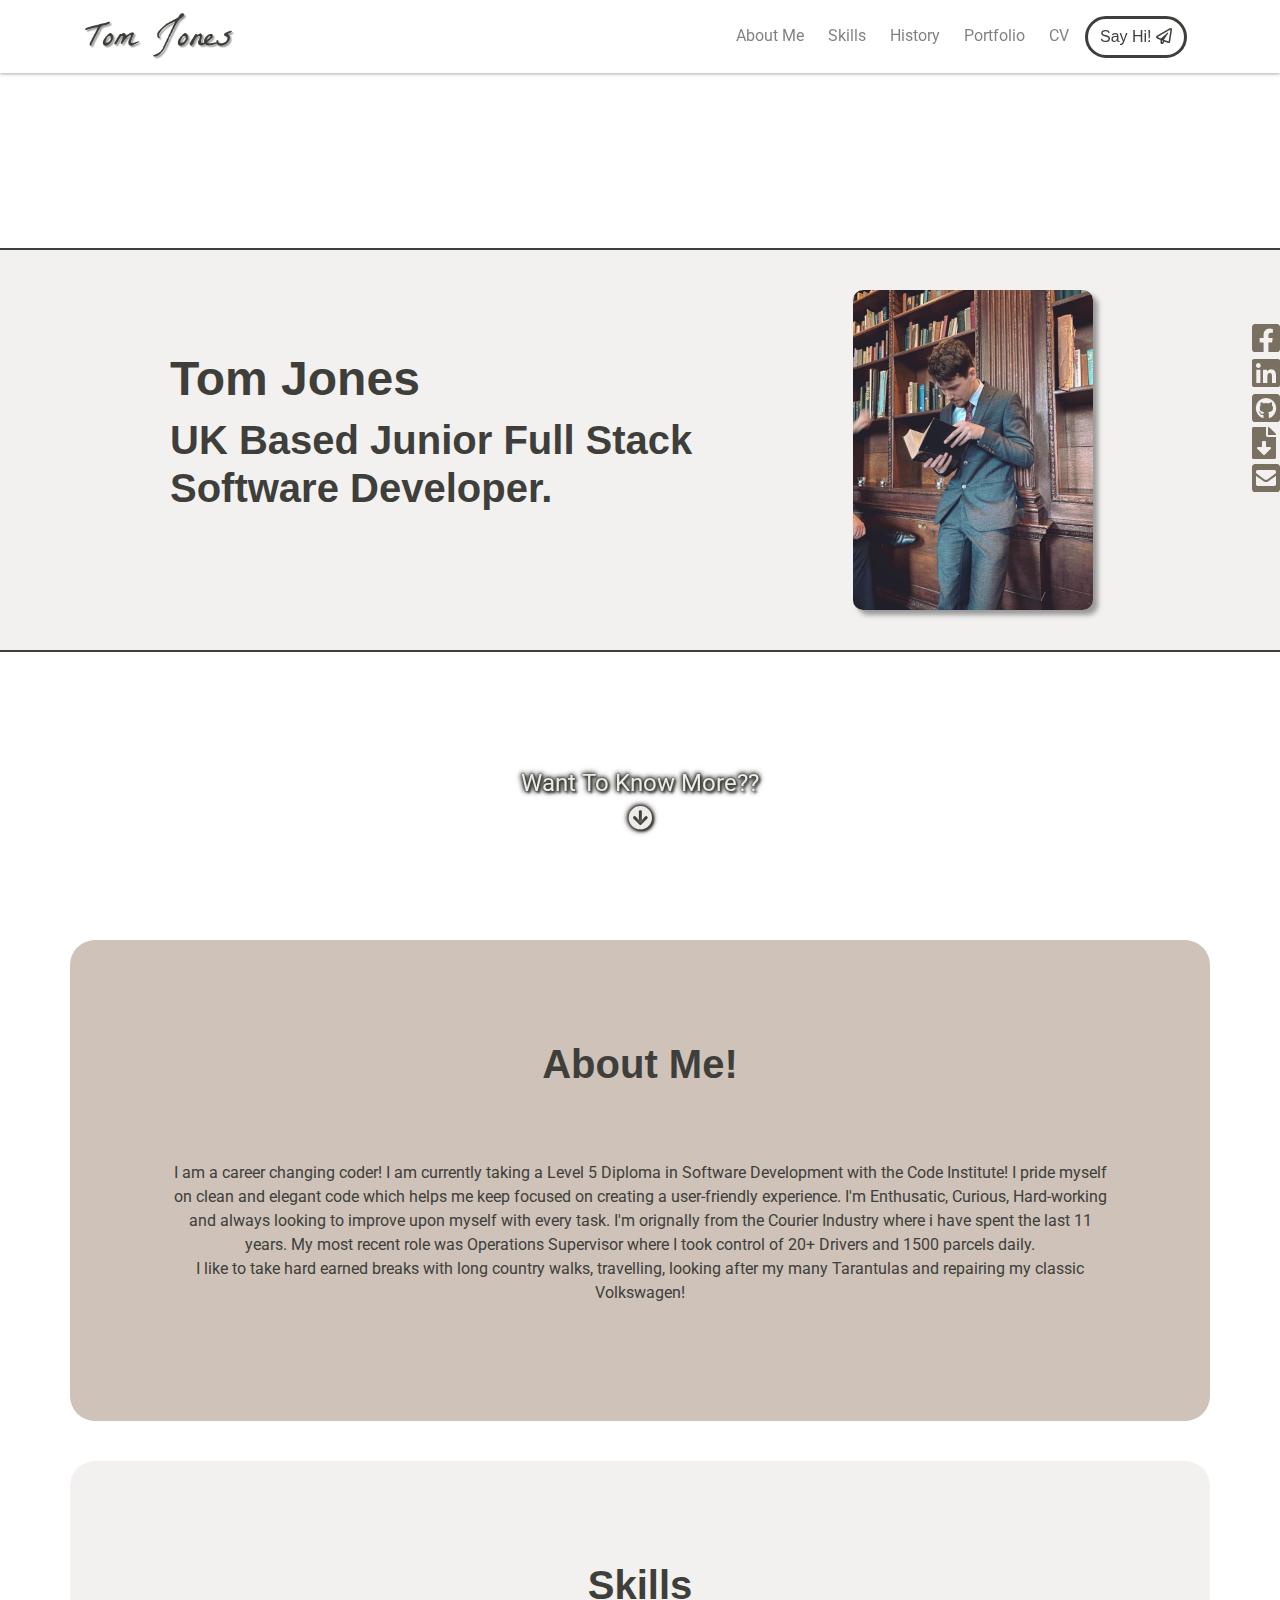
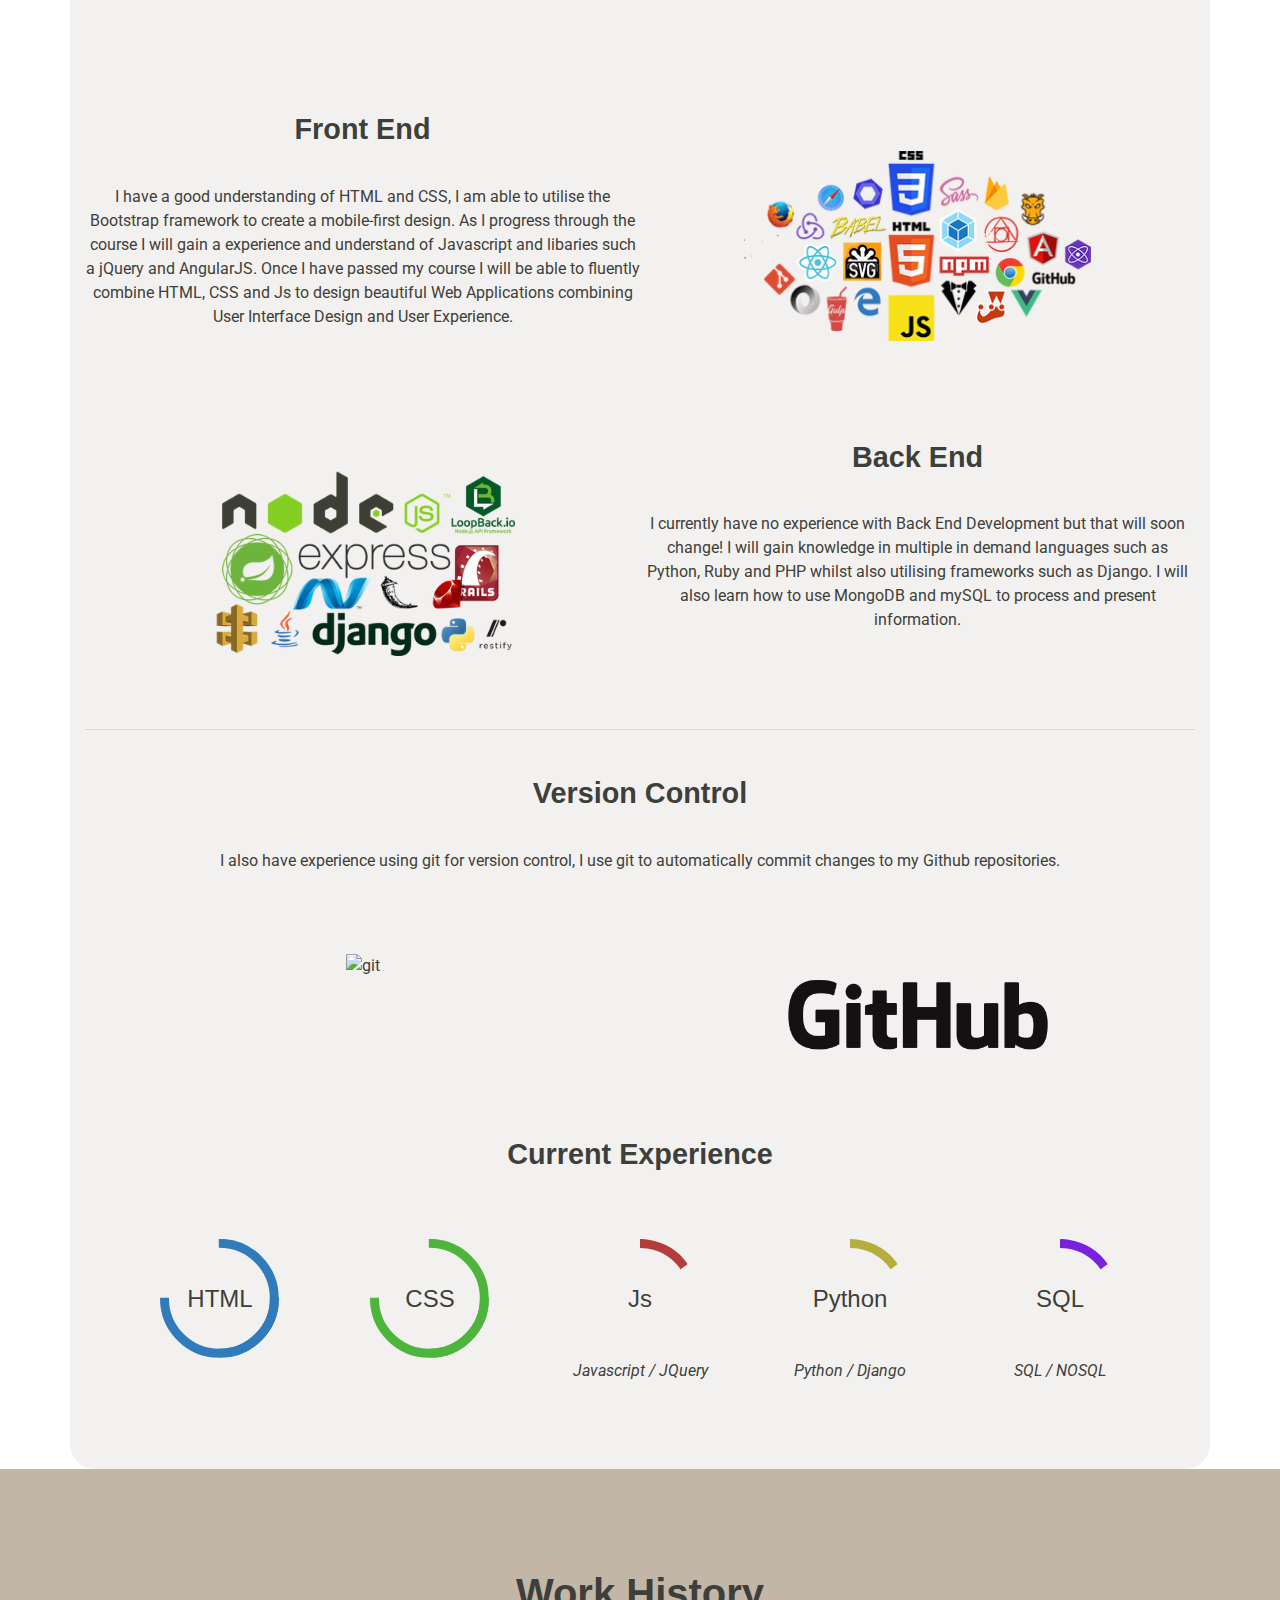
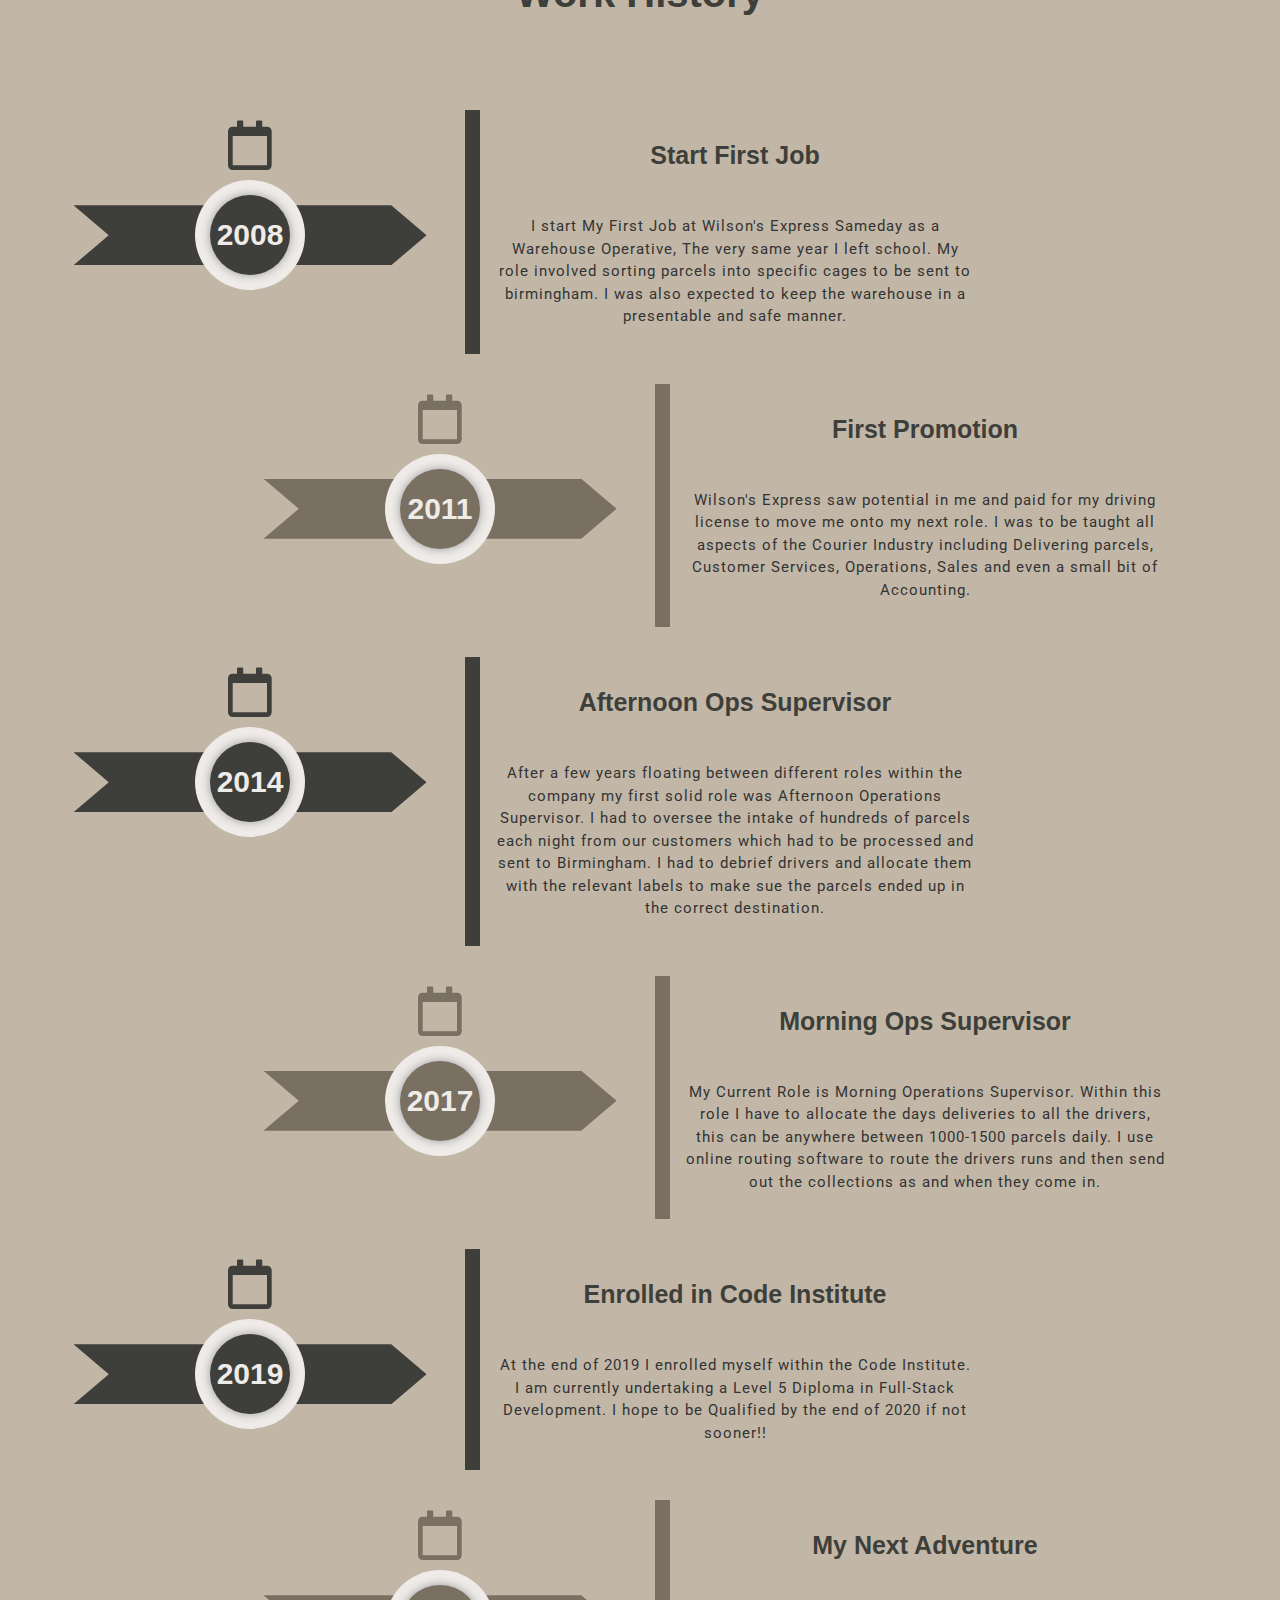
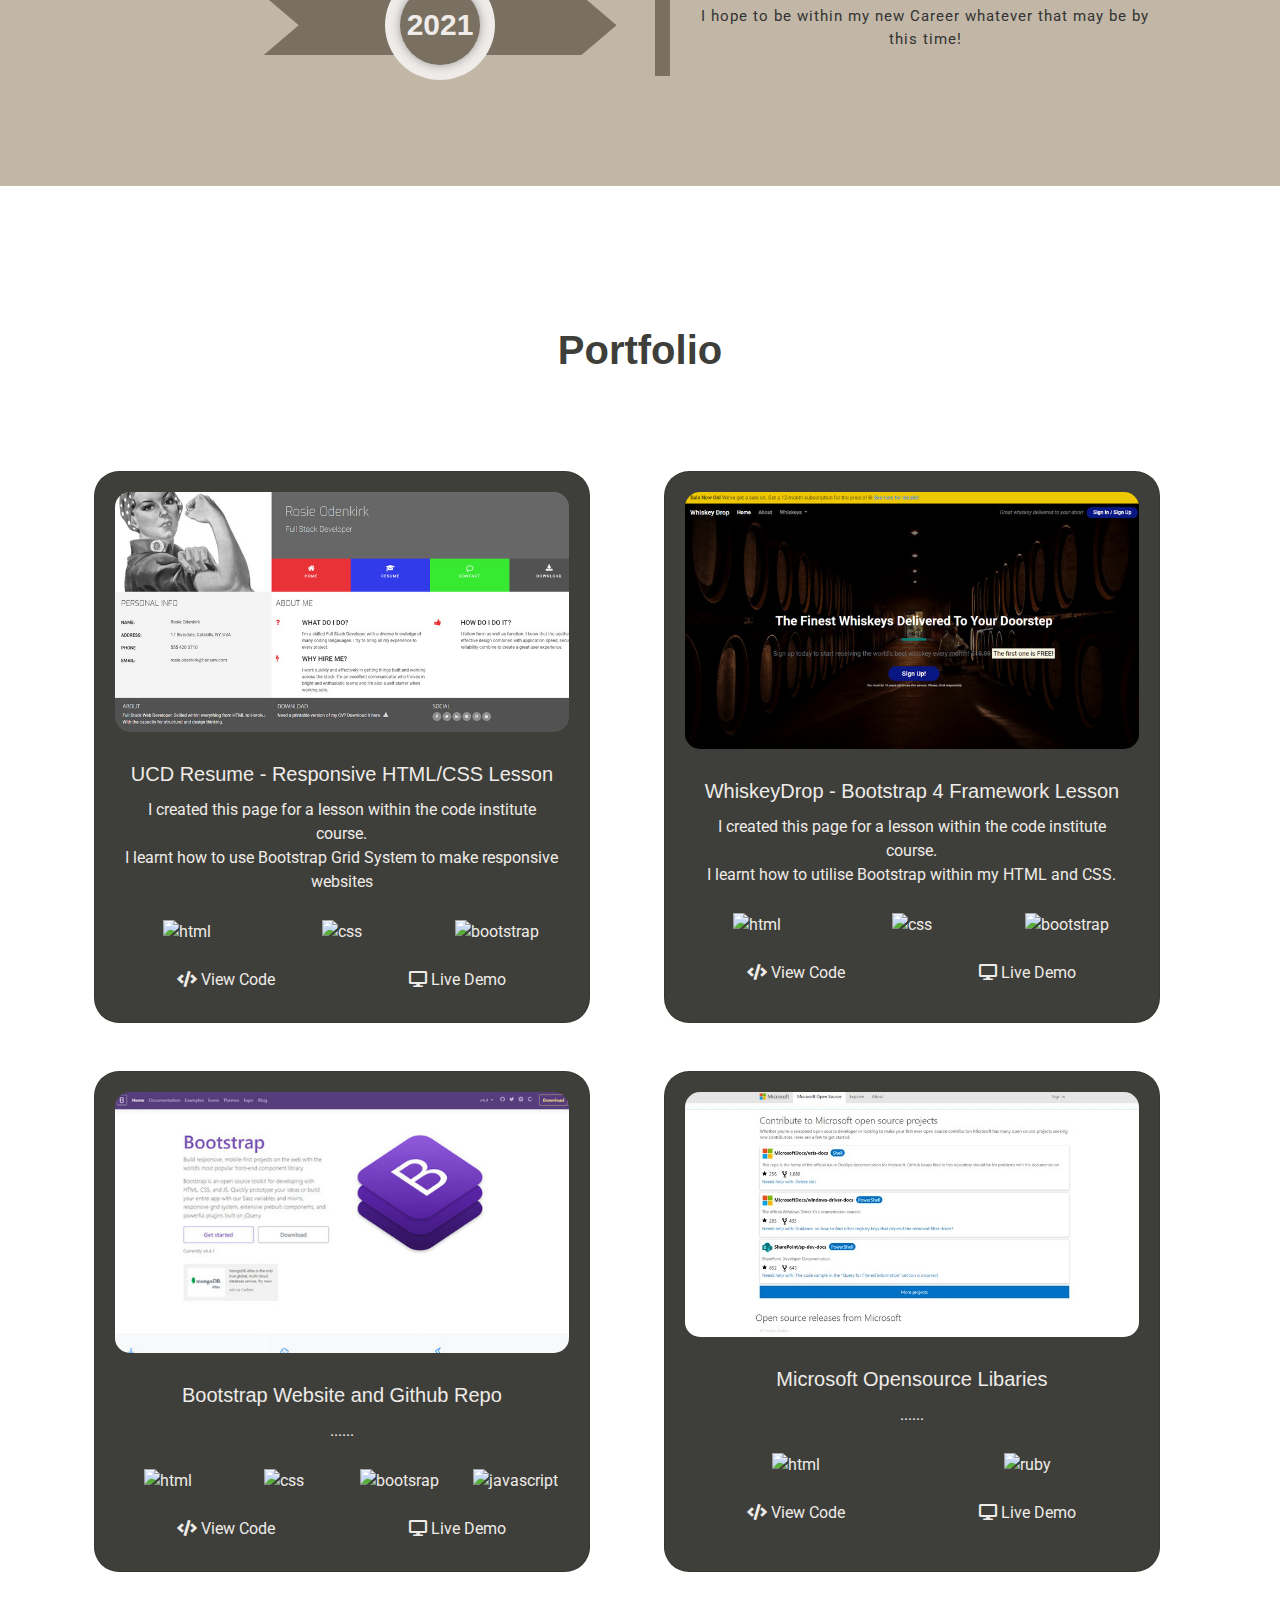
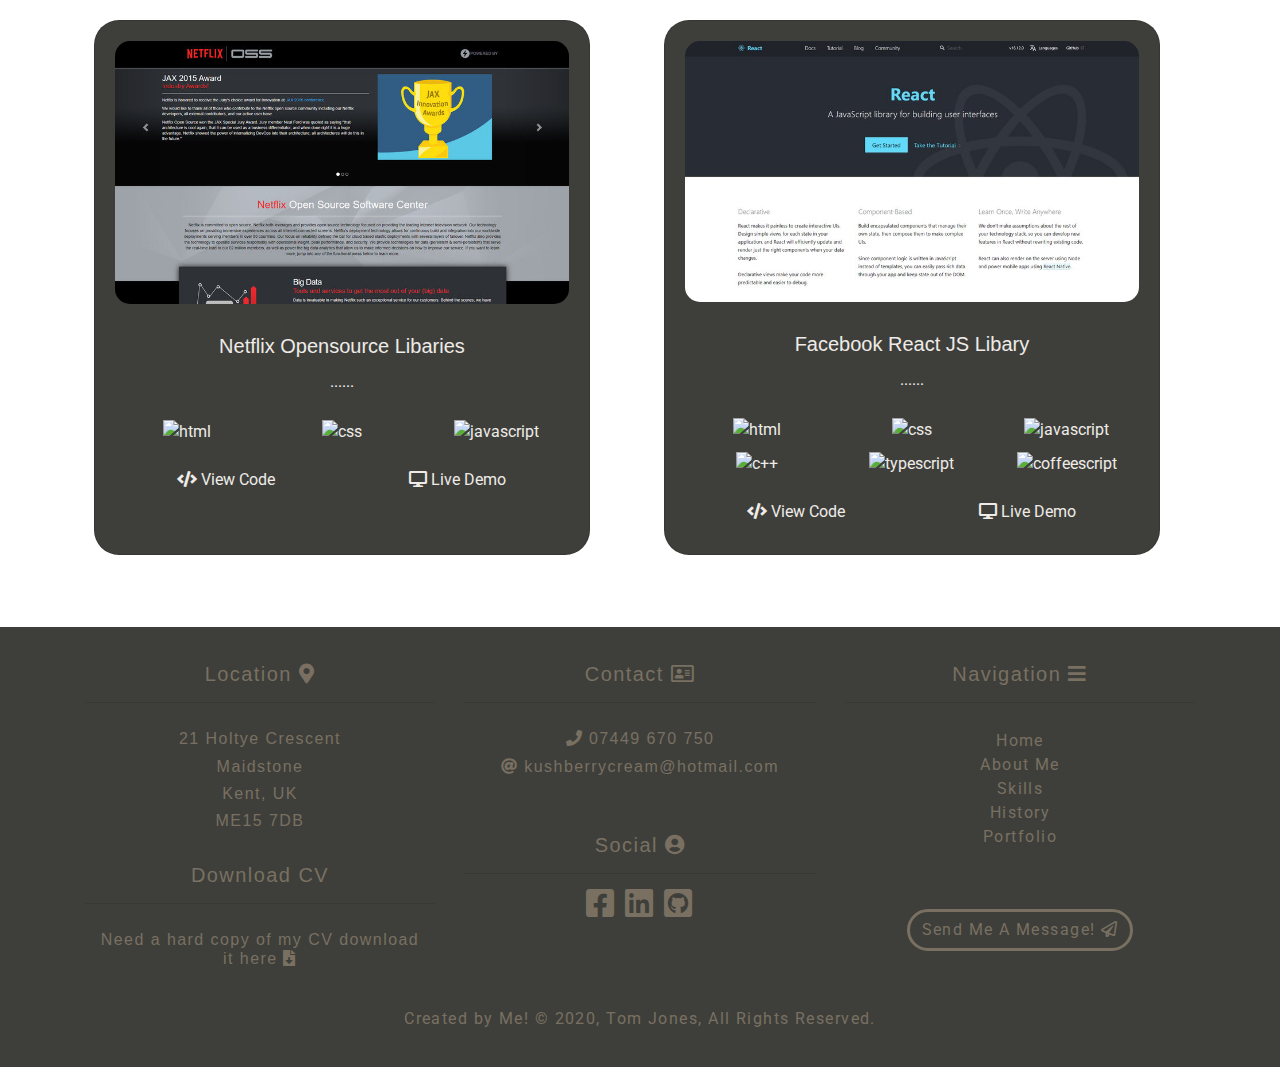
==== commit e24a35a2: "image of me added" ====
--- a/index.html
+++ b/index.html
@@ -37,7 +37,6 @@
             .text-left {
                 text-align: right!important;
             }
-            
             .navbar {
                 background-color: #eeebe8;
             }
@@ -45,7 +44,6 @@
     </noscript>
     <!--- Navbar No Js Fallback  -->
 </head>
-
 <body>
     <!---  SOCIAL SIDE BAR -->
     <div class="social-fixed-side">
@@ -127,7 +125,7 @@
                                 </div>
                             </div>
                         </form>
-                        <div class="modal-footer">
+                        <div class="modal-footer justify-content-center">
                             <div class="row">
                                 <div class="col-12">
                                     <div class="social-item mb-4">
@@ -146,7 +144,7 @@
     <!--- MORE BUTTON -->
     <div class="container-fluid btn-position">
         <div class="row justify-content-center">
-            <div class="downlink col-12 text-center">
+            <div class="col-12 text-center">
                 <a href="#about-me" class="text-center more-btn hvr-icon-down">Want To Know More?? <br>
                 <i class="fas fa-arrow-circle-down hvr-icon"></i>
                 </a>
@@ -161,16 +159,16 @@
             </a>
             <div class="collapse navbar-collapse flex-row-reverse" id="navbarNavDropdown">
                 <ul class="navbar-nav ml-auto text-left">
-                    <li class="nav-item mr-2">
+                    <li class="nav-item mr-2" data-toggle="collapse" data-target=".navbar-collapse.show">
                         <a class="nav-link" href="#about-me">About Me</a>
                     </li>
-                    <li class="nav-item mr-2">
+                    <li class="nav-item mr-2" data-toggle="collapse" data-target=".navbar-collapse.show">
                         <a class="nav-link" href="#skills">Skills</a>
                     </li>
-                    <li class="nav-item mr-2">
+                    <li class="nav-item mr-2" data-toggle="collapse" data-target=".navbar-collapse.show">
                         <a class="nav-link" href="#history">History</a>
                     </li>
-                    <li class="nav-item mr-2">
+                    <li class="nav-item mr-2" data-toggle="collapse" data-target=".navbar-collapse.show">
                         <a class="nav-link" href="#portfolio">Portfolio</a>
                     </li>
                     <li class="nav-item mr-2">
@@ -188,17 +186,19 @@
     </nav>
     <div class="background">
         <section class="landing-body">
-            <div class="container-fluid">
-                <div class="row content-flex">
-                    <div class="col-md-7">
+            <div class="content-flex">
+            <div class="container">
+                <div class="row">
+                    <div class="col-md-7 title-position">
                         <h1>Tom Jones</h1>
                         <h2>UK Based Junior Full Stack Software Developer.</h2>
                     </div>
                     <div class="col-md-5 text-center">
-                        <img class="headshot" src="https://i.pinimg.com/236x/09/b6/d2/09b6d243fb90b72b6f2a40fba4c303d1--tom-jones-amazing-people.jpg" alt="face">
+                        <img class="headshot" src="assets/images/tomjones.jpg" height="320" alt="reading-book">
                     </div>
 
                 </div>
+            </div>
             </div>
         </section>
         <section id="about-me" class="about-me container-md text-center">
--- a/assets/css/style.css
+++ b/assets/css/style.css
@@ -133,9 +133,13 @@
     justify-content: center;
     display: flex;
 }
+.title-position {
+    padding: 100px 0 0 100px;
+}
 .headshot {
-  border-radius: 200px;
+  border-radius: 10px;
   margin: 40px;
+  box-shadow: 5px 5px 5px #999;
 }
 .btn-position {
   position: absolute;
@@ -380,15 +384,8 @@
   border-width: 3px;
   box-shadow: none;
 }
+
 /* --------------------------------------------------------------------- CONTACT-MODAL */
-
-.modal {
-  position: absolute;
-  left: unset;
-  right: 0;
-  padding-right: 0!important;
-}
-
 .modal.show .modal-dialog {
   width: 100%;
   height: 100%;
@@ -396,6 +393,11 @@
   max-width: 100vw;
   margin: 0;
 }
+.modal {
+  left: unset;
+  right: 0;
+  padding-right: 0!important;
+}
 
 .modal-body {
   padding: 0;
@@ -403,7 +405,7 @@
 }
 
 .modal-content {
-  height: 100%;
+  height: 100vh;
   border-radius: 0;
   background-color: #eeebe8;
 }
@@ -425,9 +427,6 @@
 .fade.show {
   opacity: 1;
   transform: scale(1);
-}
-.modal-footer {
-    justify-content: center;
 }
 
 /* -------------------------------------------------------------------- Contact us js Fallback */
@@ -542,11 +541,6 @@
   color: #C2B7A7;
 }
 
-.downlink {
-  width: 100%;
-}
-
-
 /* -------------------------------------------------- MEDIA QUERIES / RESPONSIVENESS */
 
 @media (min-width: 2000px) {
@@ -582,19 +576,23 @@
   .landing-body h3 {
     font-size: 1rem;
   }
+  .title-position {
+    padding: 10px;
+  }
   .about-me {
     padding: 25px;
     border-radius: 0
   }
-  .more-btn {
-    bottom: 30vh;
+  .btn-position {
+    top: 81vh;
   }
   .skills-bg {
     padding: 25px;
     border-radius: 0
   }
   .headshot {
-    height: 200px;
+    height: 170px;
+    margin: 0 10px 10px;
   }
   .contact-form {
     width: 100%;
@@ -612,11 +610,18 @@
   body {
     flex-direction: row;
   }
+  .title-position {
+    padding: 10px;
+}
   .headshot {
     display: none;
   }
-  .more-btn {
-    bottom: 10vh;
+  .col-md-7 {
+    flex: 0 0 100%;
+    max-width: 100%;
+  }
+  .btn-position {
+    top: 75vh;
   }
 }
 
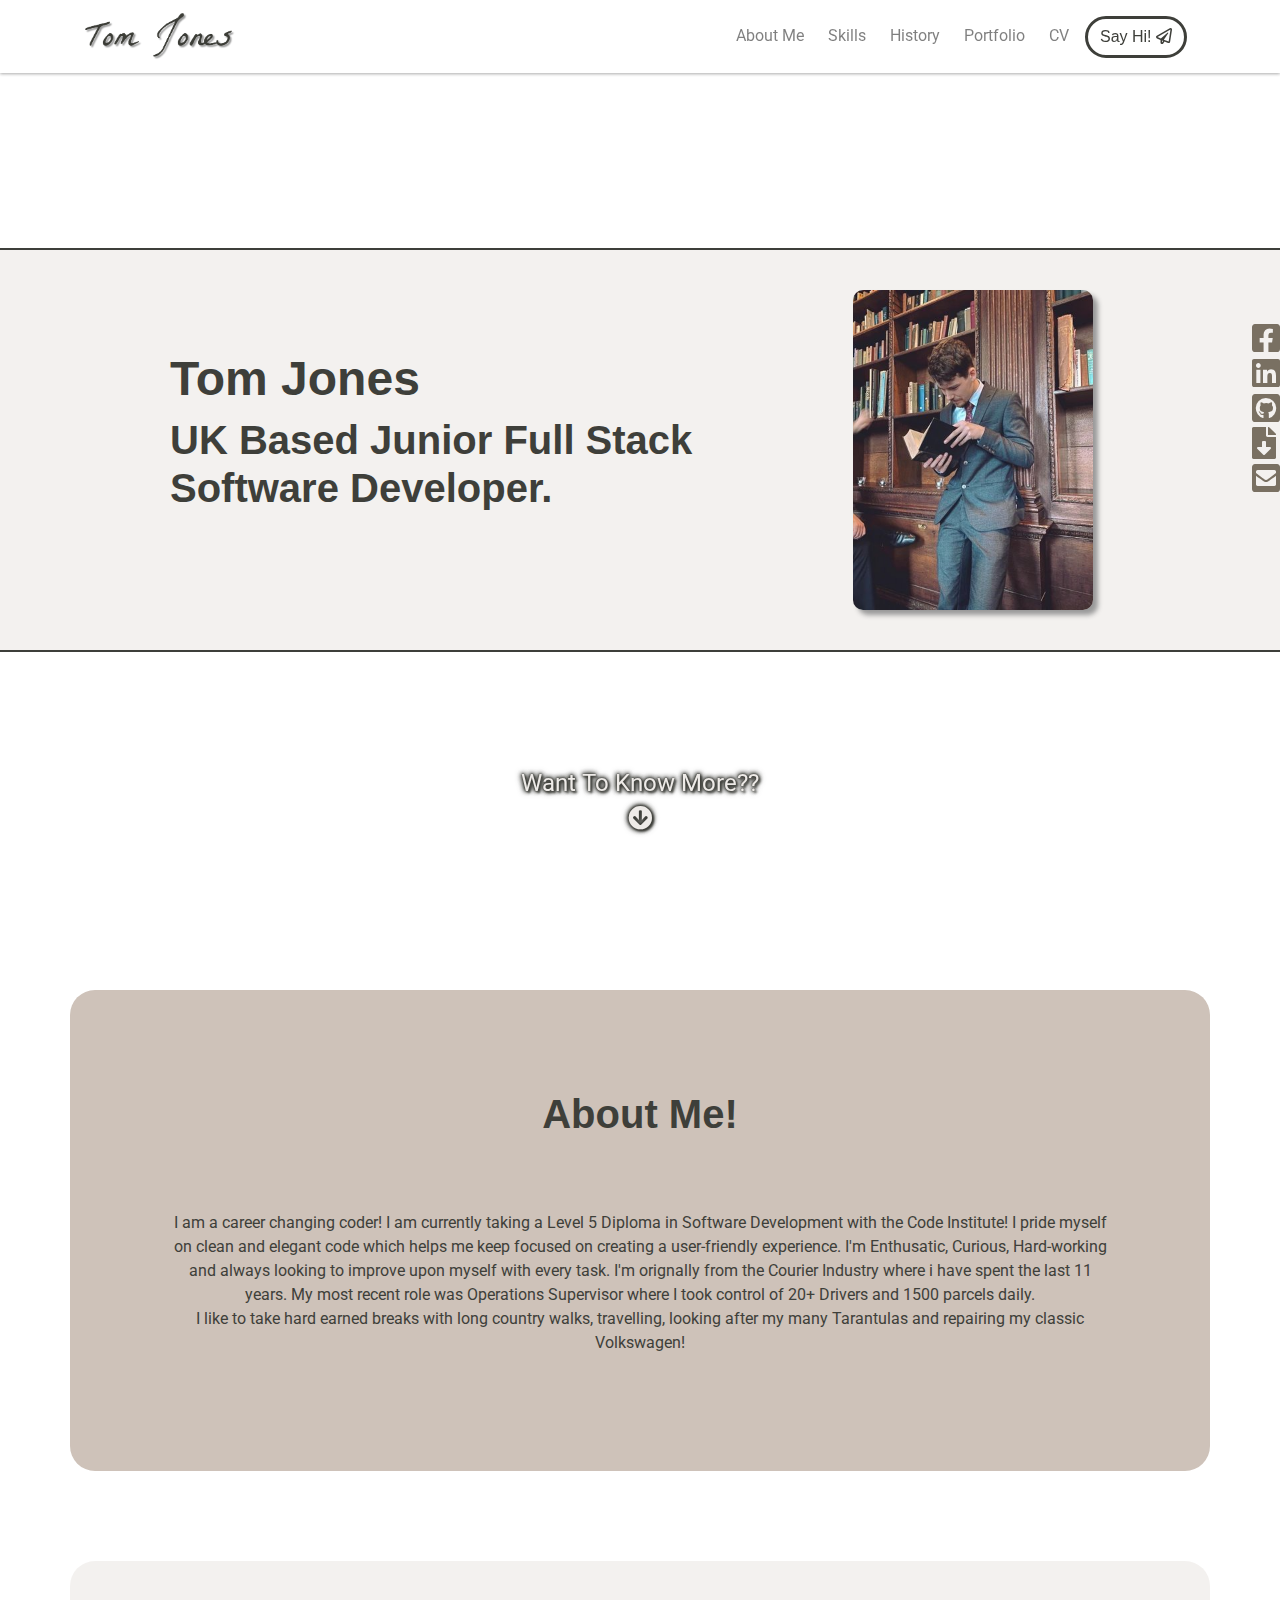
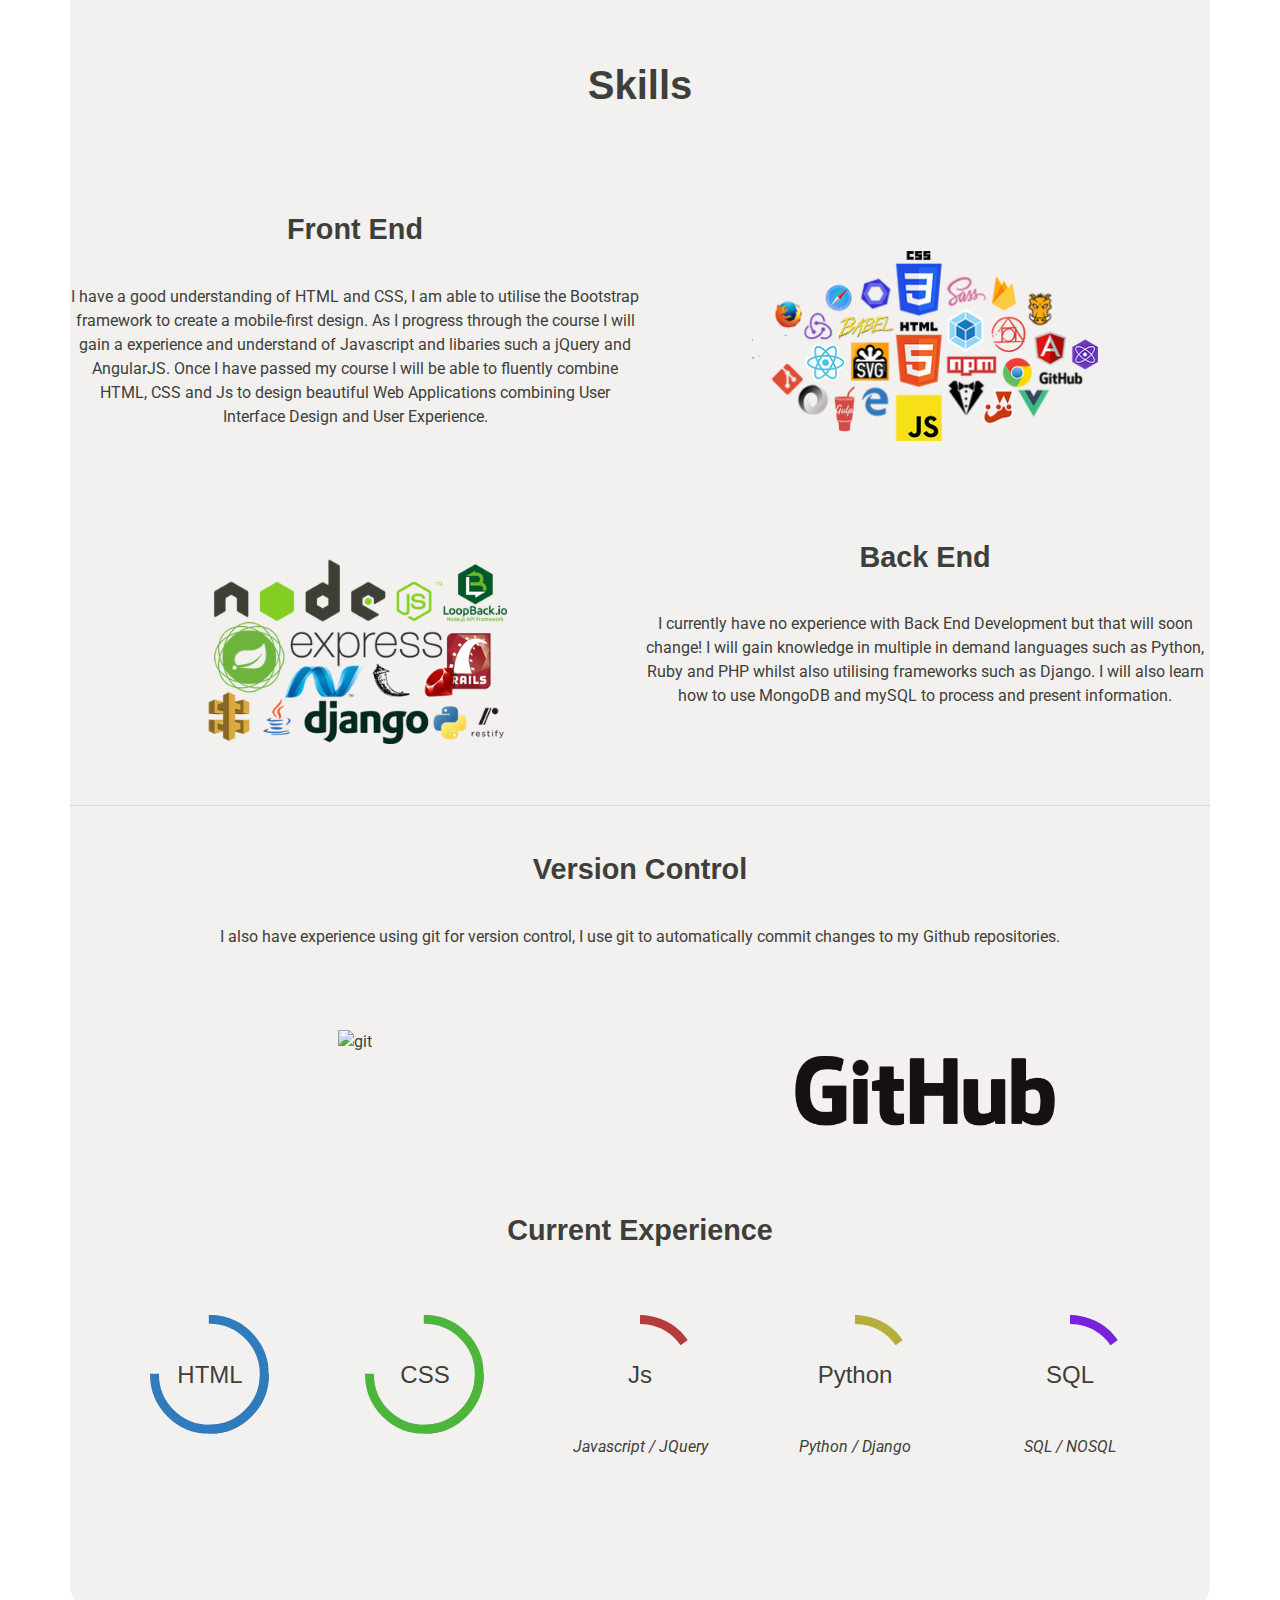
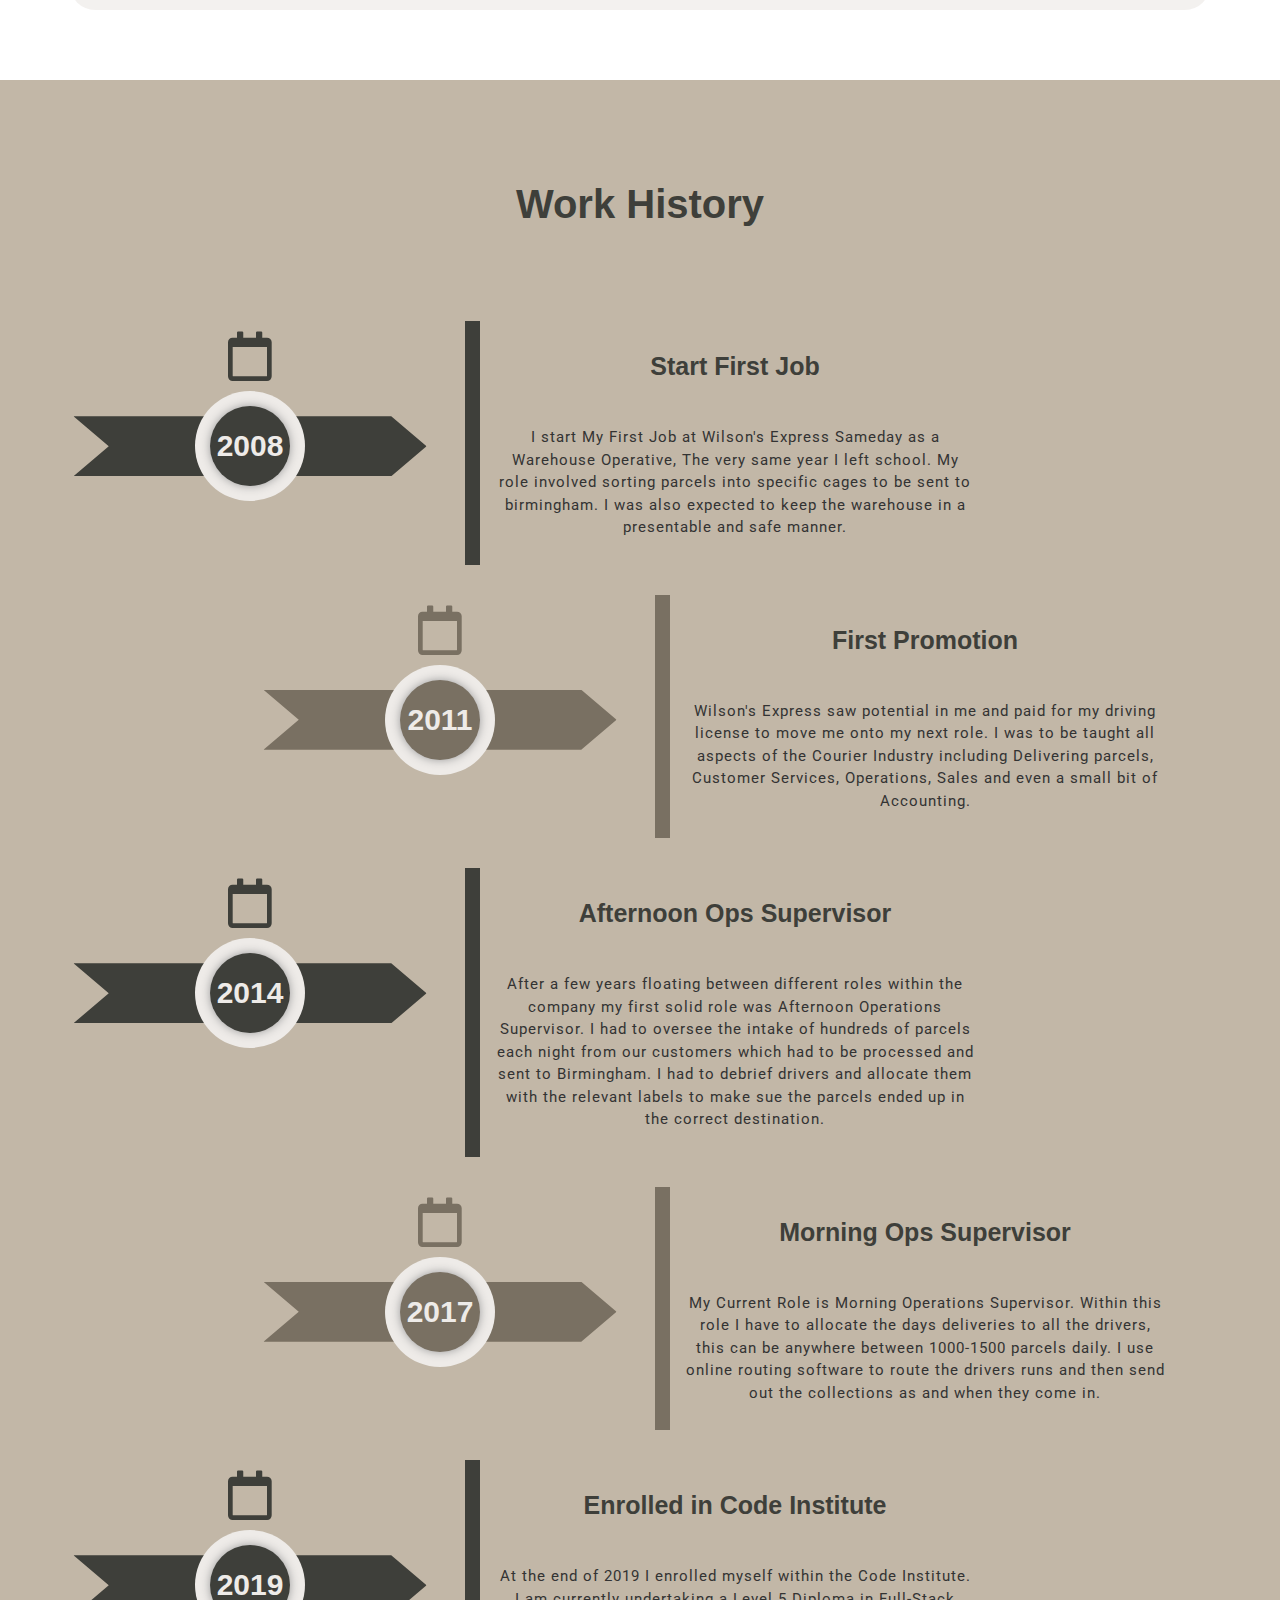
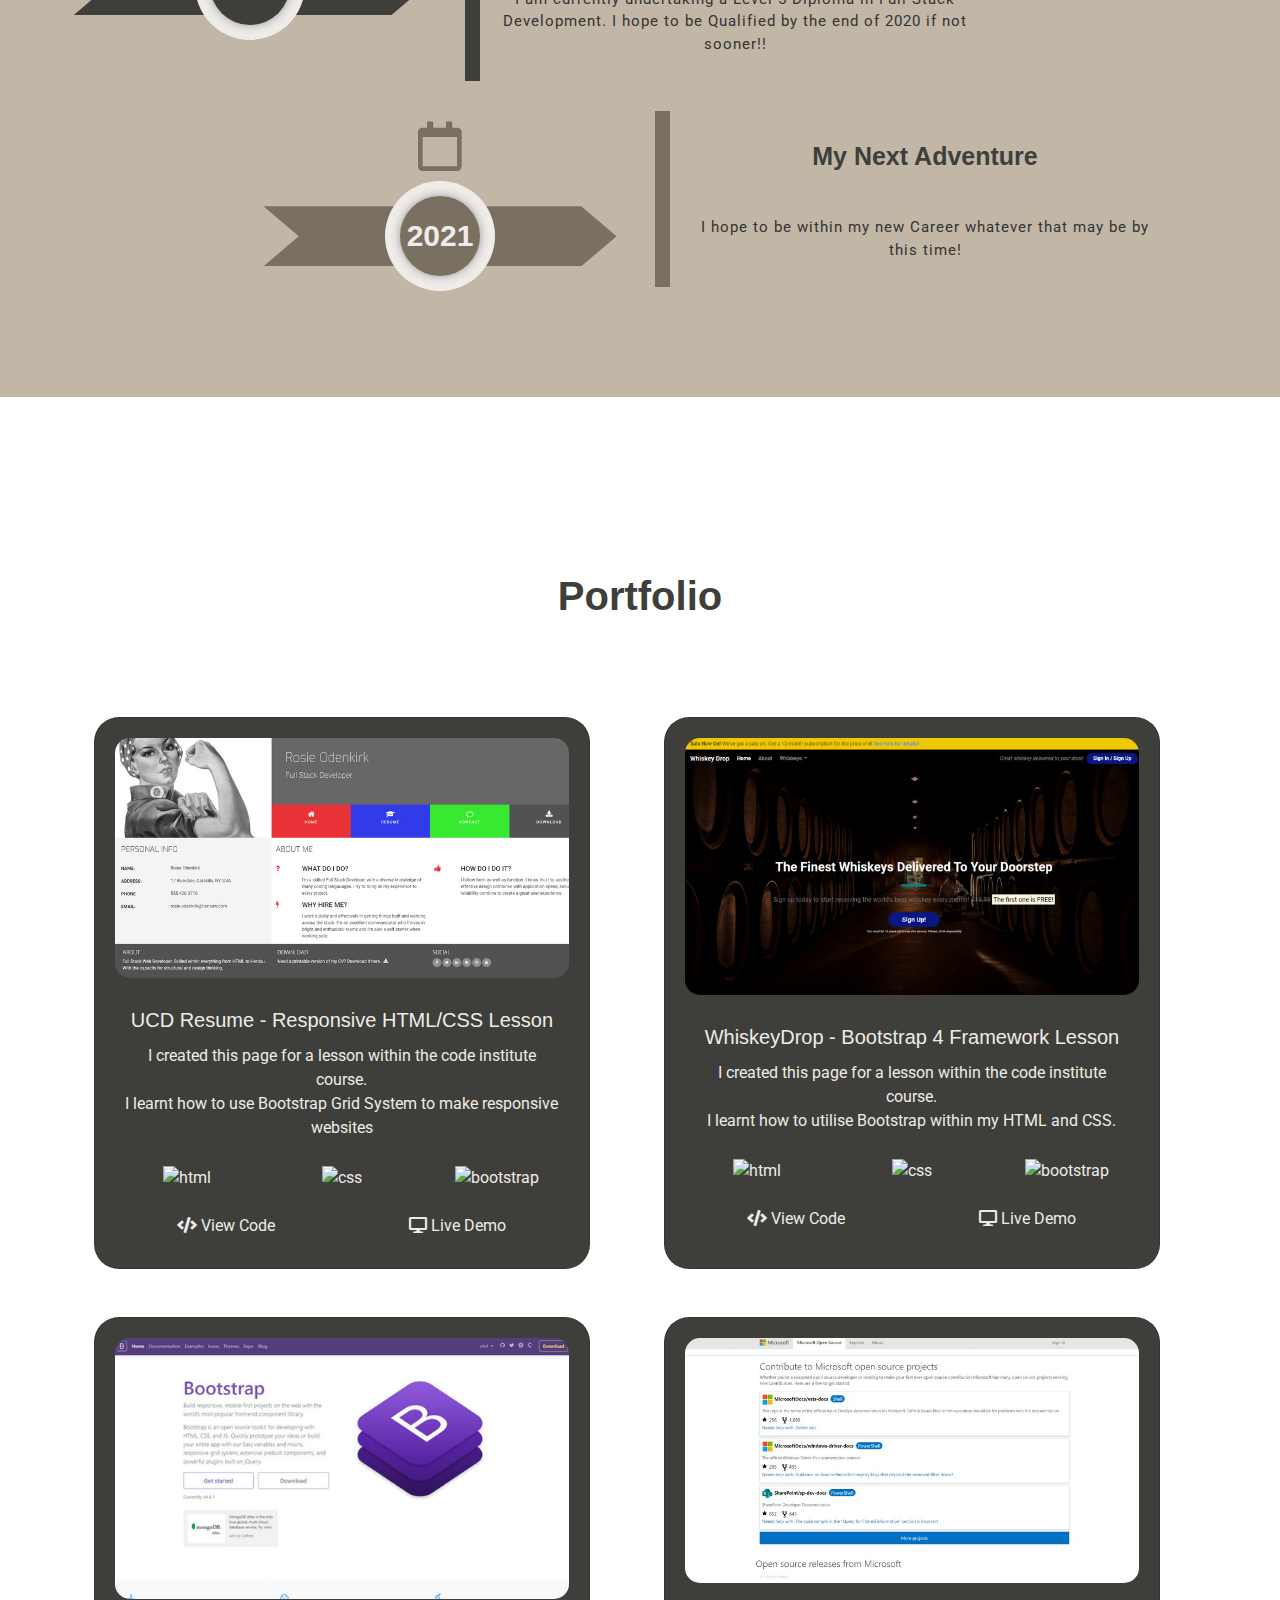
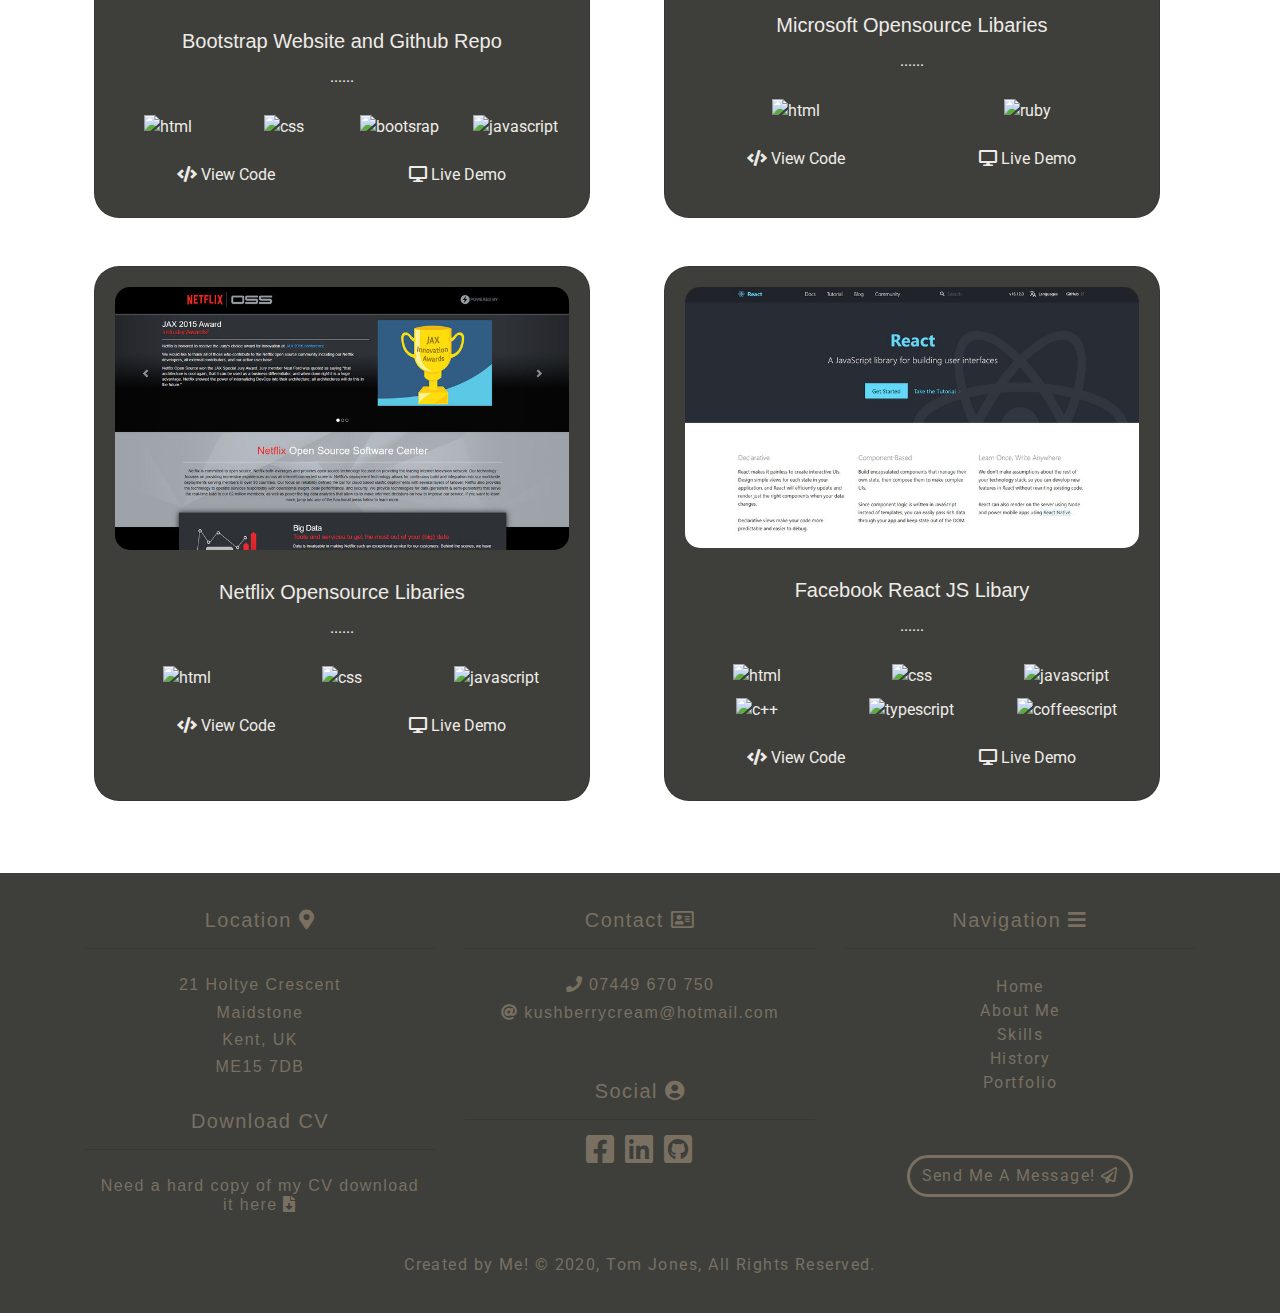
==== commit d406c3d4: "heading positioning" ====
--- a/index.html
+++ b/index.html
@@ -184,8 +184,8 @@
             </button>
         </div>
     </nav>
-    <div class="background">
-        <section class="landing-body">
+    <div class="background">            <!--- Background spans whole page-->
+        <section class="landing-body">  
             <div class="content-flex">
             <div class="container">
                 <div class="row">
@@ -201,9 +201,9 @@
             </div>
             </div>
         </section>
-        <section id="about-me" class="about-me container-md text-center">
+        <section id="about-me" class="container-md text-center">     
             <div class="row">
-                <div class="col">
+                <div class="col about-me">
                     <h2>About Me!</h2>
                     <p>I am a career changing coder! I am currently taking a Level 5 Diploma in Software Development with the Code Institute! I pride myself on clean and elegant code which helps me keep focused on creating a user-friendly experience. I'm Enthusatic, Curious, Hard-working and always looking to improve upon myself with every task. I'm orignally from the Courier Industry where i have spent the last 11 years. My most recent role was Operations Supervisor where I took control of 20+ Drivers and 1500 parcels daily.
                         <br> I like to take hard earned breaks with long country walks, travelling, looking after my many Tarantulas and repairing my classic Volkswagen!
@@ -211,7 +211,8 @@
                 </div>
             </div>
         </section>
-        <section id="skills" class="skills container-md">
+        <section id="skills" class="container-md">
+            <div class="skills">
             <div class="row no-gutters">
                 <div class="col text-center">
                     <h2>Skills</h2>
@@ -220,7 +221,7 @@
             <div class="row no-gutters">
                 <div class="col-md-6 text-center">
                     <h3>Front End</h3>
-                    <p class="skills-p">I have a good understanding of HTML and CSS, I am able to utilise the Bootstrap framework to create a mobile-first design. As I progress through the course I will gain a experience and understand of Javascript and libaries such a jQuery and AngularJS. Once I have passed my course I will be able to fluently combine HTML, CSS and Js to design beautiful Web Applications combining User Interface Design and User Experience.
+                    <p>I have a good understanding of HTML and CSS, I am able to utilise the Bootstrap framework to create a mobile-first design. As I progress through the course I will gain a experience and understand of Javascript and libaries such a jQuery and AngularJS. Once I have passed my course I will be able to fluently combine HTML, CSS and Js to design beautiful Web Applications combining User Interface Design and User Experience.
                     </p>
                 </div>
                 <div class="col-md-6 align-self-center text-center">
@@ -233,7 +234,7 @@
                 </div>
                 <div class="col-md-6 text-center">
                     <h3>Back End</h3>
-                    <p class="skills-p">I currently have no experience with Back End Development but that will soon change! I will gain knowledge in multiple in demand languages such as Python, Ruby and PHP whilst also utilising frameworks such as Django. I will also learn how to use MongoDB and mySQL to process and present information.
+                    <p>I currently have no experience with Back End Development but that will soon change! I will gain knowledge in multiple in demand languages such as Python, Ruby and PHP whilst also utilising frameworks such as Django. I will also learn how to use MongoDB and mySQL to process and present information.
                     </p>
                 </div>
                 <div class="d-block d-md-none col-12 align-self-center text-center">
@@ -244,7 +245,7 @@
             <div class="row no-gutters text-center">
                 <div class="col-12">
                     <h3>Version Control</h3>
-                    <p class="skills-p">I also have experience using git for version control, I use git to automatically commit changes to my Github repositories.</p>
+                    <p>I also have experience using git for version control, I use git to automatically commit changes to my Github repositories.</p>
                 </div>
                 <div class="col-md-6">
                     <img class="version-control" src="assets/images/gitlogo.png" alt="git">
@@ -308,10 +309,12 @@
                     <p><em>SQL / NOSQL</em></p>
                 </div>
             </div>
+        </div>
         </section>
-        <section id="history" class="history">
+        <section id="history">
+            <div class="history">
             <div class="container-md">
-                <div class="row">
+                 <div class="row">
                     <div class="col-12 text-center">
                         <h2>Work History</h2>
                     </div>
@@ -463,8 +466,9 @@
                     </div>
                 </div>
             </div>
+            </div>
         </section>
-        <section id="portfolio" class="portfolio-bg container-md text-center pb-5">
+        <section id="portfolio" class="container-md text-center pb-5">
             <div class="row no-gutters">
                 <div class="col text-center">
                     <h2>Portfolio</h2>
--- a/assets/css/style.css
+++ b/assets/css/style.css
@@ -1,4 +1,5 @@
 @import url('https://fonts.googleapis.com/css?family=Roboto:300,400,500,700,900|Titillium+Web:300,400,600,700&display=swap');
+
 html {
   padding: 0;
   margin: 0;
@@ -24,6 +25,7 @@
   background-size: cover;
   position: relative;
 }
+
 .card-img-overlay {
   position: relative;
 }
@@ -46,16 +48,20 @@
 span {
   font-family: "Titillium", sans-serif;
 }
+
 h2 {
   padding: 100px 0 65px 0;
   font-size: 2.5rem;
 }
+
 h3 {
   font-size: 1.8rem;
 }
+
 .landing-body h1 {
-    font-size: 3rem;
-}
+  font-size: 3rem;
+}
+
 .landing-body h1,
 .landing-body h2 {
   padding: 0;
@@ -69,16 +75,19 @@
   backdrop-filter: blur(10px);
   position: fixed;
   z-index: 999;
-  
-}
-.navbar-default{
-  transition:500ms ease;
-  background:transparent;
-  box-shadow: 0 1px 3px rgba(0,0,0,.33);
-}
-.navbar-default.scrolled{
-  background:#eeebe8;
-}
+
+}
+
+.navbar-default {
+  transition: 500ms ease;
+  background: transparent;
+  box-shadow: 0 1px 3px rgba(0, 0, 0, .33);
+}
+
+.navbar-default.scrolled {
+  background: #eeebe8;
+}
+
 .navbar-toggler {
   position: absolute;
   right: 0;
@@ -86,9 +95,11 @@
   z-index: 1;
   margin-right: 10px;
 }
+
 button:focus {
   outline: none;
 }
+
 .btn-success {
   color: #3E3F3A;
   border-color: #3e3f3a;
@@ -96,6 +107,7 @@
   border-radius: 25px;
   border-width: 3px;
 }
+
 .btn-success:not(:disabled):not(.disabled):active,
 .btn-success:focus,
 .btn-success:hover {
@@ -103,14 +115,17 @@
   border-color: #3e3f3a;
   background-color: #3e3f3a;
 }
+
 .btn-success:not(:disabled):not(.disabled):active:focus,
 .btn-success:focus {
   box-shadow: 0 0 0 0.2rem rgba(62, 63, 58, 0.5);
 }
+
 .message-btn {
   color: #3e3f3a;
   border-radius: 25px;
 }
+
 .nav-link:hover,
 .message-btn:hover {
   color: #eeebe8;
@@ -126,31 +141,37 @@
   display: flex;
   flex-direction: column;
 }
+
 .content-flex {
-    background: rgba(238, 235, 232, .7);
-    border-top: 2px solid #3e3f3a;
-    border-bottom: 2px solid #3e3f3a;
-    justify-content: center;
-    display: flex;
-}
+  background: rgba(238, 235, 232, .7);
+  border-top: 2px solid #3e3f3a;
+  border-bottom: 2px solid #3e3f3a;
+  justify-content: center;
+  display: flex;
+}
+
 .title-position {
-    padding: 100px 0 0 100px;
-}
+  padding: 100px 0 0 100px;
+}
+
 .headshot {
   border-radius: 10px;
   margin: 40px;
   box-shadow: 5px 5px 5px #999;
 }
+
 .btn-position {
   position: absolute;
   top: 85vh;
   z-index: 1;
 }
+
 .more-btn {
   font-size: 1.5rem;
   color: #eeebe8;
   text-shadow: 0.1em 0.1em 0.1em #3E3F3A, 0 0 0.1em #3E3F3A, 0 0 0.1em #3E3F3A, 0 0 0.2em #3E3F3A, 0 0 0.2em #3E3F3A, 0 0 0.3em #3E3F3A;
 }
+
 .more-btn:hover {
   text-decoration: none;
   color: #eeebe8;
@@ -163,7 +184,7 @@
   padding: 0 100px 100px;
   background-color: #cec2b9;
   border-radius: 25px;
-  margin-top: 40px;
+  margin-top: 90px;
 }
 
 
@@ -172,22 +193,29 @@
 .logos {
   height: 190px;
 }
+
 .skills {
   background-color: rgba(238, 235, 232, .7);
   border-radius: 25px;
   padding-bottom: 40px;
   margin-top: 40px;
 }
-.skills-p {
-    padding-bottom: 65px;
-}
+#skills {
+    padding: 50px 0 0 0;
+}
+
+.skills p {
+  padding-bottom: 65px;
+}
+
 .version-control {
   width: 300px;
   padding-bottom: 30px;
 }
+
 .circle-spacing {
-    margin: 10px;
-    padding: 20px;
+  margin: 10px;
+  padding: 20px;
 }
 
 /*--------------------------------------------------------------- HISTORY */
@@ -197,6 +225,10 @@
   padding: 0 0 100px;
 }
 
+#history {
+  padding-top: 70px;
+}
+
 
 /* -------------------------------------------------------------- TIMELINE */
 
@@ -204,20 +236,24 @@
   margin-top: 20px;
   padding-right: 20px;
 }
+
 .main-timeline:after {
   content: '';
   display: block;
   clear: both;
 }
+
 .main-timeline .timeline-content {
   color: #3E3F3A;
   text-align: left;
   display: block;
   position: relative;
 }
+
 .main-timeline .timeline-content:hover {
   text-decoration: none;
 }
+
 .main-timeline .timeline,
 .main-timeline .timeline-icon {
   font-size: 50px;
@@ -225,13 +261,16 @@
   margin-bottom: 10px;
   transition: all 1.5s;
 }
+
 .main-timeline .timeline:hover .timeline-icon {
   transform: rotateY(360deg);
 }
+
 .main-timeline .timeline-year {
   position: relative;
   z-index: 1;
 }
+
 .main-timeline .timeline-year:after {
   content: '';
   height: 60px;
@@ -245,6 +284,7 @@
   -webkit-clip-path: polygon(90% 0, 100% 50%, 90% 100%, 0% 100%, 10% 50%, 0% 0%);
   clip-path: polygon(90% 0, 100% 50%, 90% 100%, 0% 100%, 10% 50%, 0% 0%);
 }
+
 .main-timeline .timeline-year span {
   color: #EEEBE8;
   background-color: #3E3F3A;
@@ -259,43 +299,50 @@
   box-shadow: 0 0 10px #999, 0 0 0 15px #EEEBE8;
   display: block;
 }
+
 .main-timeline .inner-content {
   padding: 0 10px 10px 15px;
   border-left: 15px solid #3E3F3A;
 }
+
 .main-timeline .inner-content2 {
   padding: 0 10px 10px 15px;
   border-left: 15px solid #797062;
 }
+
 .main-timeline .title {
   font-size: 25px;
   font-weight: 600;
   margin: 0 0 15px 0;
 }
+
 .main-timeline .description {
   color: #333;
   font-size: 15px;
   letter-spacing: 1px;
 }
+
 .main-timeline .timeline-2 .timeline-icon,
 .main-timeline .timeline-2 .title {
   color: #797062;
 }
+
 .main-timeline .timeline-2 .timeline-year:after,
 .main-timeline .timeline-2 .timeline-year span {
   background-color: #797062;
 }
+
 .main-timeline .timeline-2 .inner-content {
   border-left-color: #797062;
 }
+
 .centeredtimeline {
   margin: 0 auto;
 }
 
 /* ------------------------------------------------------------------ PORTFOLIO */
-
-.portfolio-bg {
-  margin-top: 40px;
+#portfolio {
+  padding-top: 75px;
 }
 
 .card {
@@ -377,7 +424,7 @@
 .btn-primary:not(:disabled):not(.disabled):active,
 .btn-primary:focus,
 .btn-primary:hover {
-  color: #3E3F3A!important;
+  color: #3E3F3A !important;
   border-radius: 25px;
   background-color: #797062;
   border-color: #3E3F3A;
@@ -393,10 +440,11 @@
   max-width: 100vw;
   margin: 0;
 }
+
 .modal {
   left: unset;
   right: 0;
-  padding-right: 0!important;
+  padding-right: 0 !important;
 }
 
 .modal-body {
@@ -475,6 +523,7 @@
 .input {
   height: 25px;
 }
+
 .heading-background {
   background: url("../images/1unsplash.jpg") no-repeat center bottom;
   background-size: cover;
@@ -483,8 +532,9 @@
   display: flex;
   flex-direction: column;
 }
+
 .experience {
-    background-color: #eeebe8;
+  background-color: #eeebe8;
 }
 
 /* ----------------------------------------------------------------- SCROLLBAR STYLE */
@@ -547,14 +597,17 @@
   .container {
     max-width: 1500px;
   }
+
   .social-item {
     padding-top: 50px;
     font-size: 3rem;
   }
+
   .nav-link,
   .nav-link1 {
     font-size: x-large;
   }
+
   .more-btn {
     font-size: 2rem;
   }
@@ -570,37 +623,47 @@
   .landing-body h1 {
     font-size: 2rem;
   }
+
   .landing-body h2 {
     font-size: 1.5rem;
   }
+
   .landing-body h3 {
     font-size: 1rem;
   }
+
   .title-position {
     padding: 10px;
   }
+
   .about-me {
     padding: 25px;
     border-radius: 0
   }
+
   .btn-position {
     top: 81vh;
   }
+
   .skills-bg {
     padding: 25px;
     border-radius: 0
   }
+
   .headshot {
     height: 170px;
     margin: 0 10px 10px;
   }
+
   .contact-form {
     width: 100%;
   }
+
   .logos {
     height: 170px;
     padding-bottom: 20px;
   }
+
   .version-control {
     width: 250px;
   }
@@ -610,16 +673,20 @@
   body {
     flex-direction: row;
   }
+
   .title-position {
     padding: 10px;
-}
+  }
+
   .headshot {
     display: none;
   }
+
   .col-md-7 {
     flex: 0 0 100%;
     max-width: 100%;
   }
+
   .btn-position {
     top: 75vh;
   }
@@ -629,18 +696,22 @@
   .main-timeline .timeline {
     margin: 0 0 15px;
   }
+
   .main-timeline .timeline-year:after {
     width: 100%;
   }
+
   .modal {
     width: 100vw;
   }
+
   .skills-p {
-      padding-bottom: 10px;
-      padding-right: 20px;
-  }
+    padding-bottom: 10px;
+    padding-right: 20px;
+  }
+
   .logos {
-      margin-bottom: 60px;
+    margin-bottom: 60px;
   }
 }
 
@@ -679,6 +750,4 @@
 
 .c100.yellow:hover>span {
   color: #b5ad3c;
-}
-
-
+}--- a/assets/css/circle.css
+++ b/assets/css/circle.css
@@ -1,7 +1,7 @@
 /****************************************************************
- *
  * CSS Percentage Circle
  * Author: Andre Firchow
+ * Code located on: http://circle.firchow.net/
  * This CSS file was not created by me Tom Jones - I have used this within my skills section.
 *****************************************************************/
 .rect-auto, .c100.p51 .slice, .c100.p52 .slice, .c100.p53 .slice, .c100.p54 .slice, .c100.p55 .slice, .c100.p56 .slice, .c100.p57 .slice, .c100.p58 .slice, .c100.p59 .slice, .c100.p60 .slice, .c100.p61 .slice, .c100.p62 .slice, .c100.p63 .slice, .c100.p64 .slice, .c100.p65 .slice, .c100.p66 .slice, .c100.p67 .slice, .c100.p68 .slice, .c100.p69 .slice, .c100.p70 .slice, .c100.p71 .slice, .c100.p72 .slice, .c100.p73 .slice, .c100.p74 .slice, .c100.p75 .slice, .c100.p76 .slice, .c100.p77 .slice, .c100.p78 .slice, .c100.p79 .slice, .c100.p80 .slice, .c100.p81 .slice, .c100.p82 .slice, .c100.p83 .slice, .c100.p84 .slice, .c100.p85 .slice, .c100.p86 .slice, .c100.p87 .slice, .c100.p88 .slice, .c100.p89 .slice, .c100.p90 .slice, .c100.p91 .slice, .c100.p92 .slice, .c100.p93 .slice, .c100.p94 .slice, .c100.p95 .slice, .c100.p96 .slice, .c100.p97 .slice, .c100.p98 .slice, .c100.p99 .slice, .c100.p100 .slice {
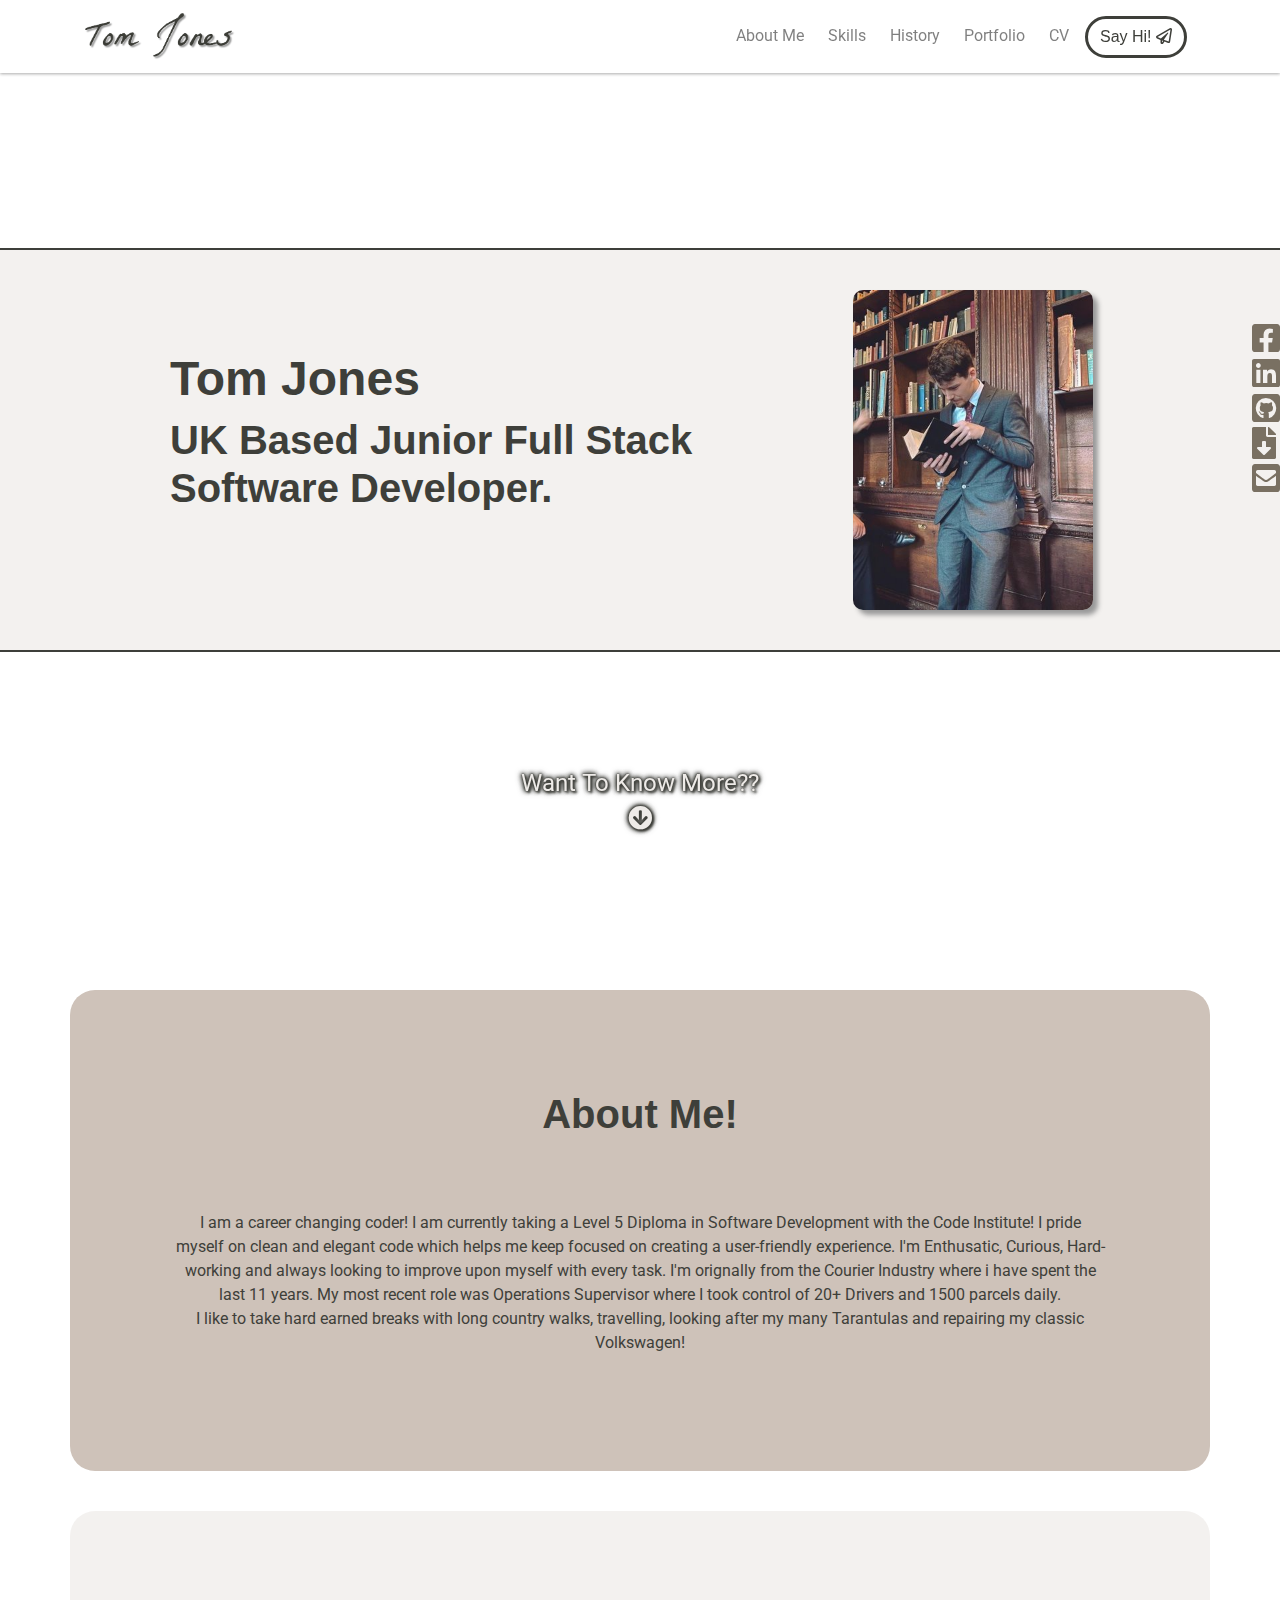
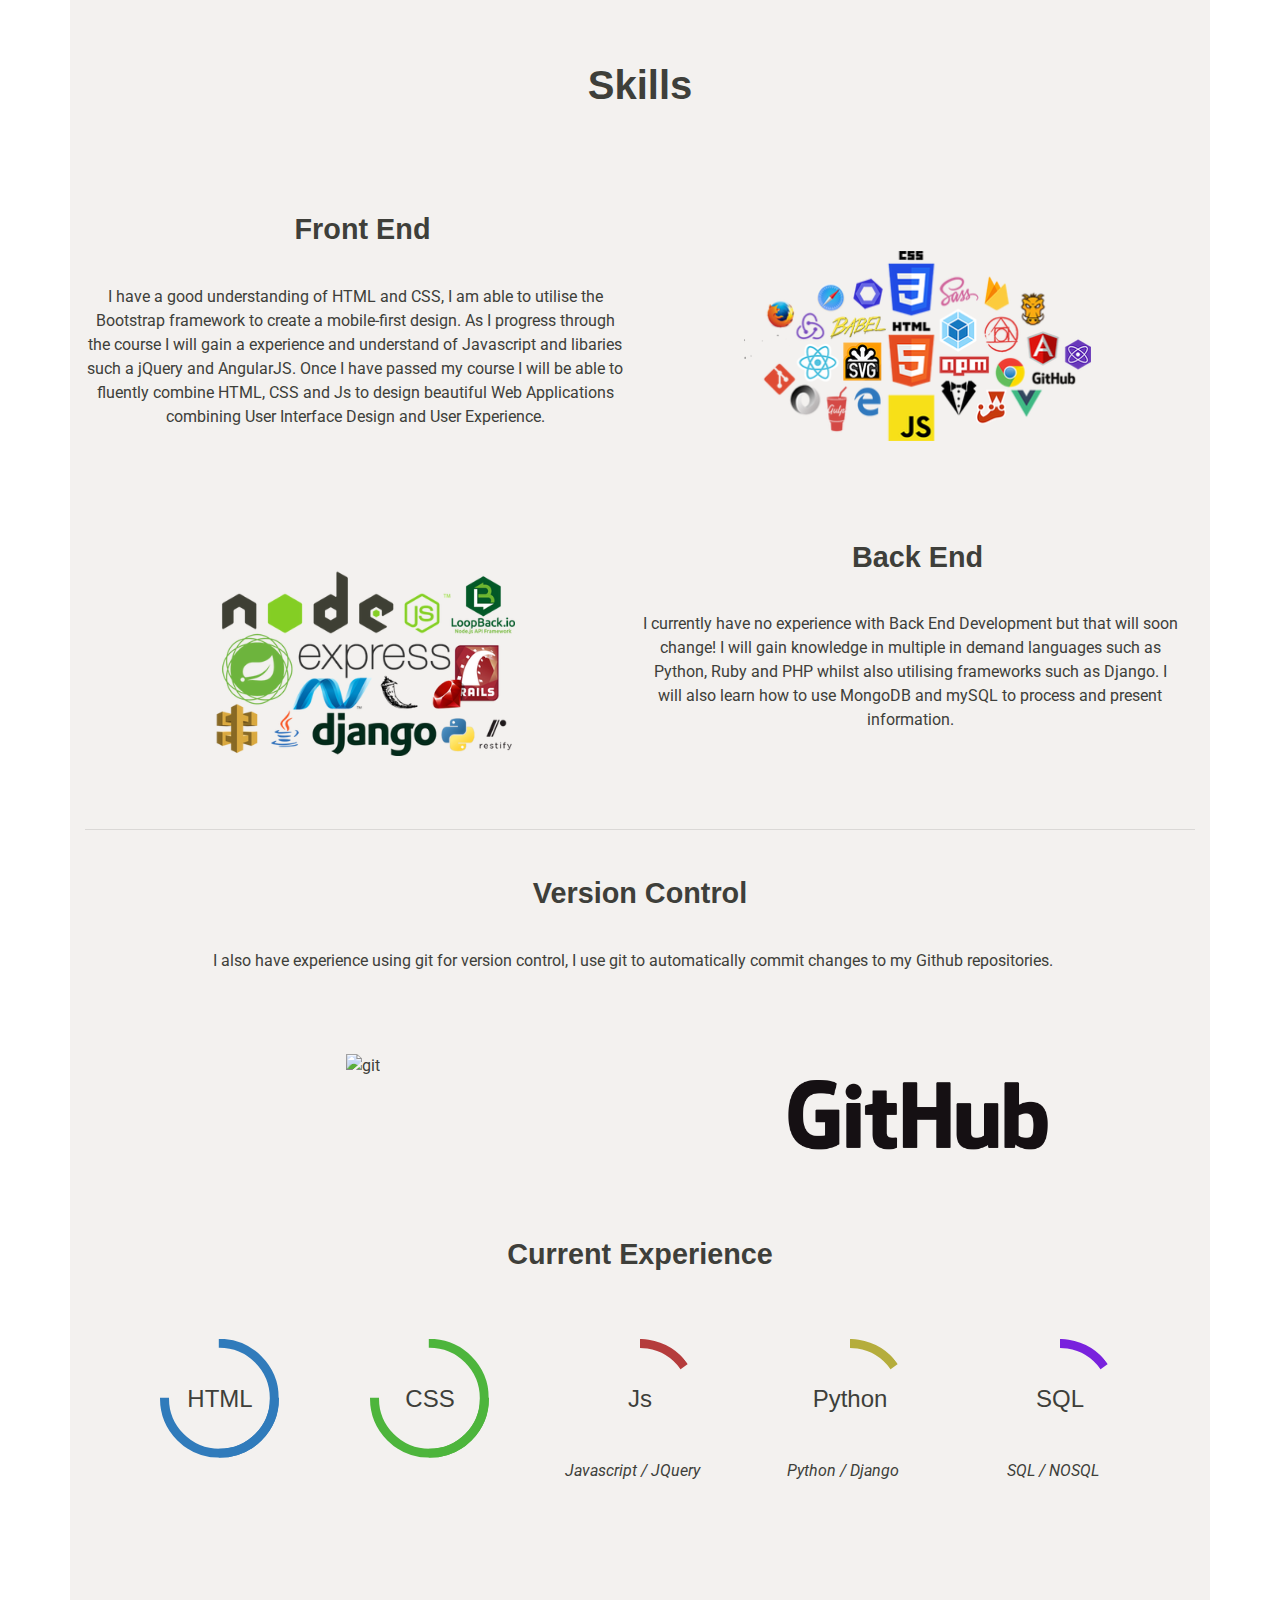
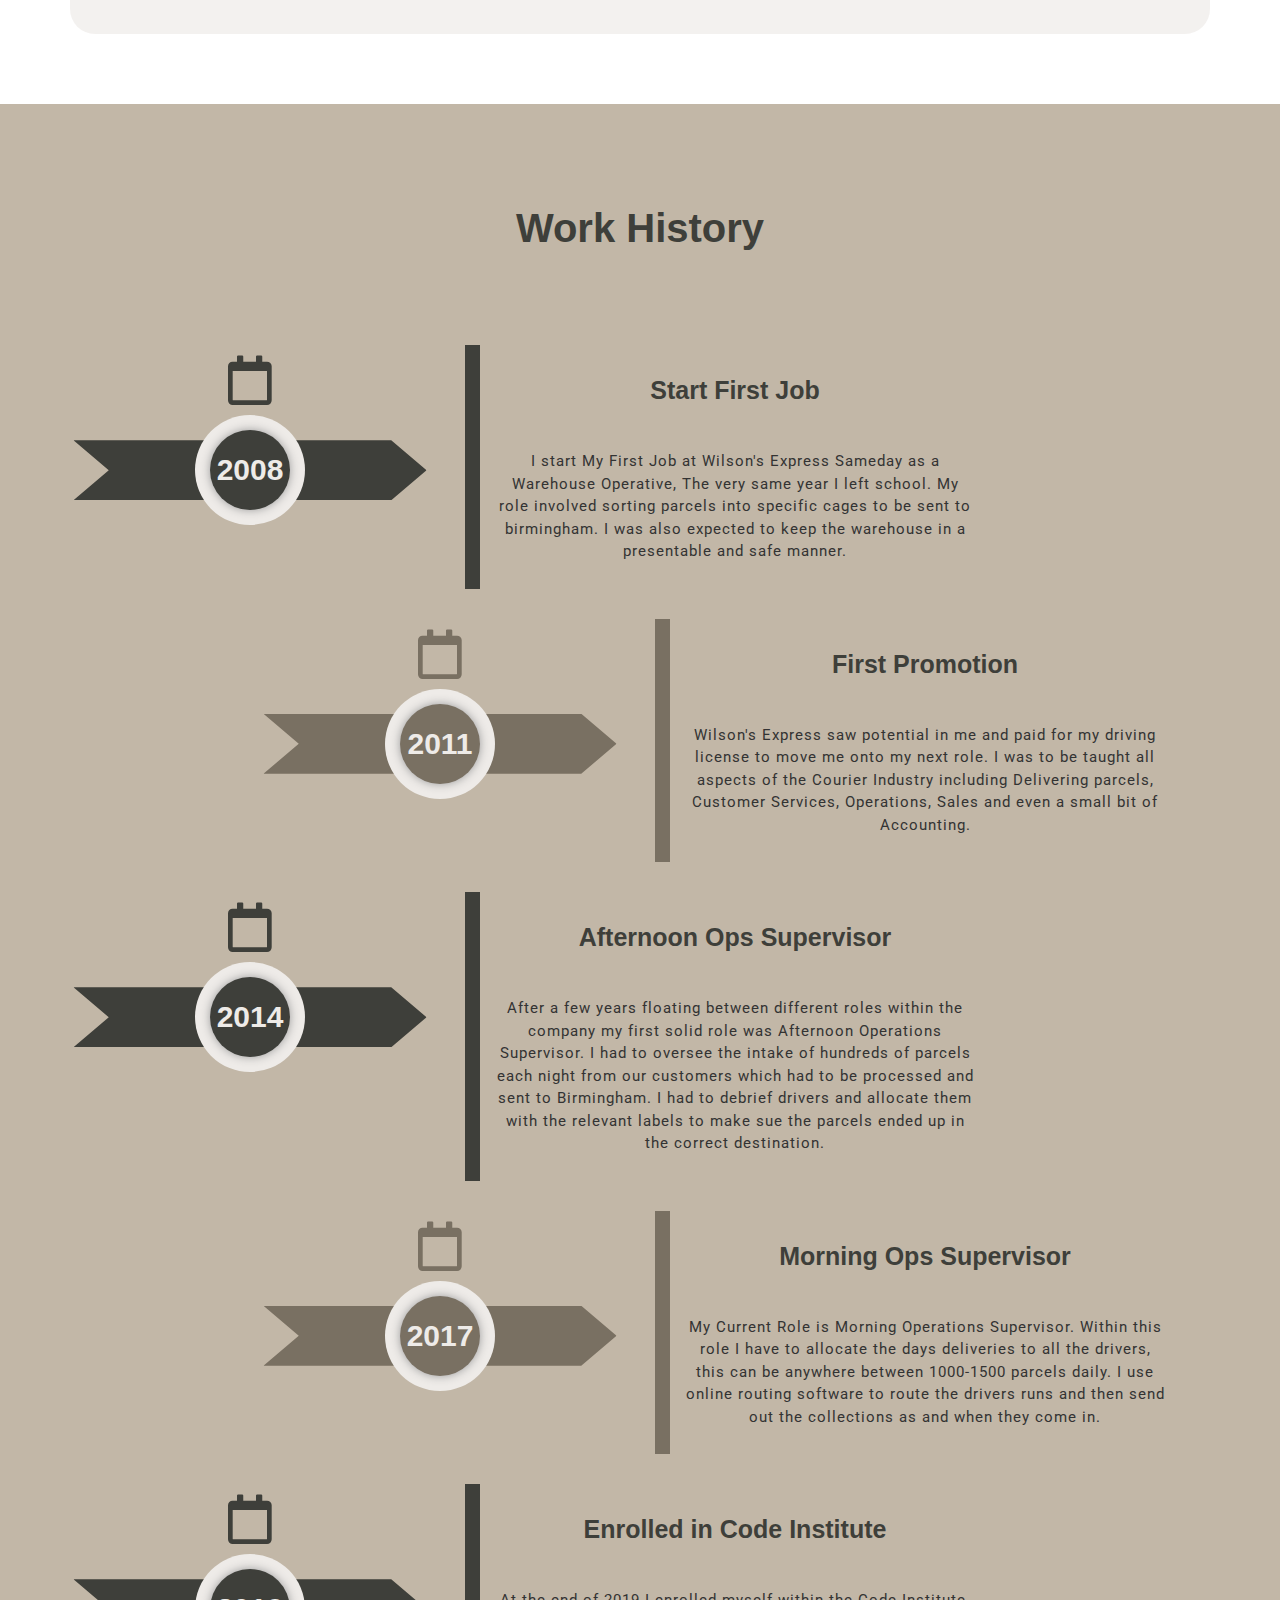
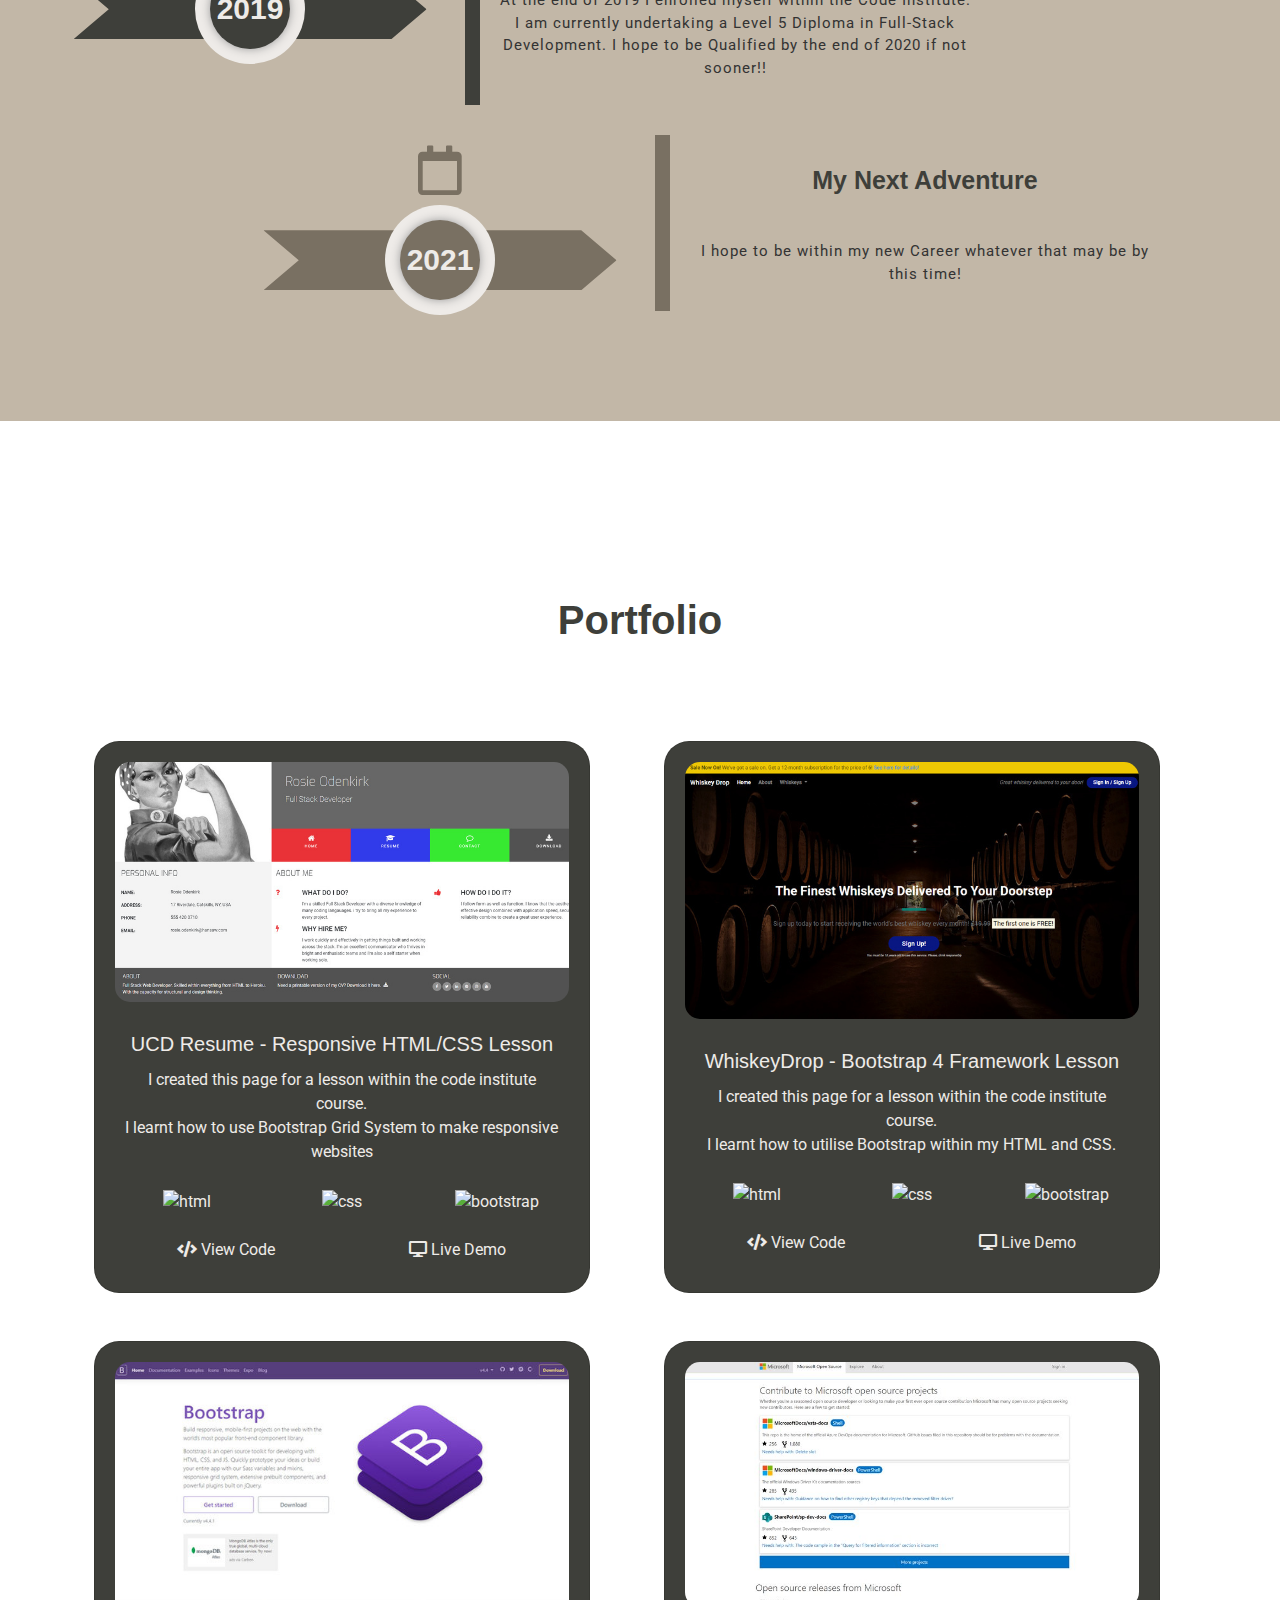
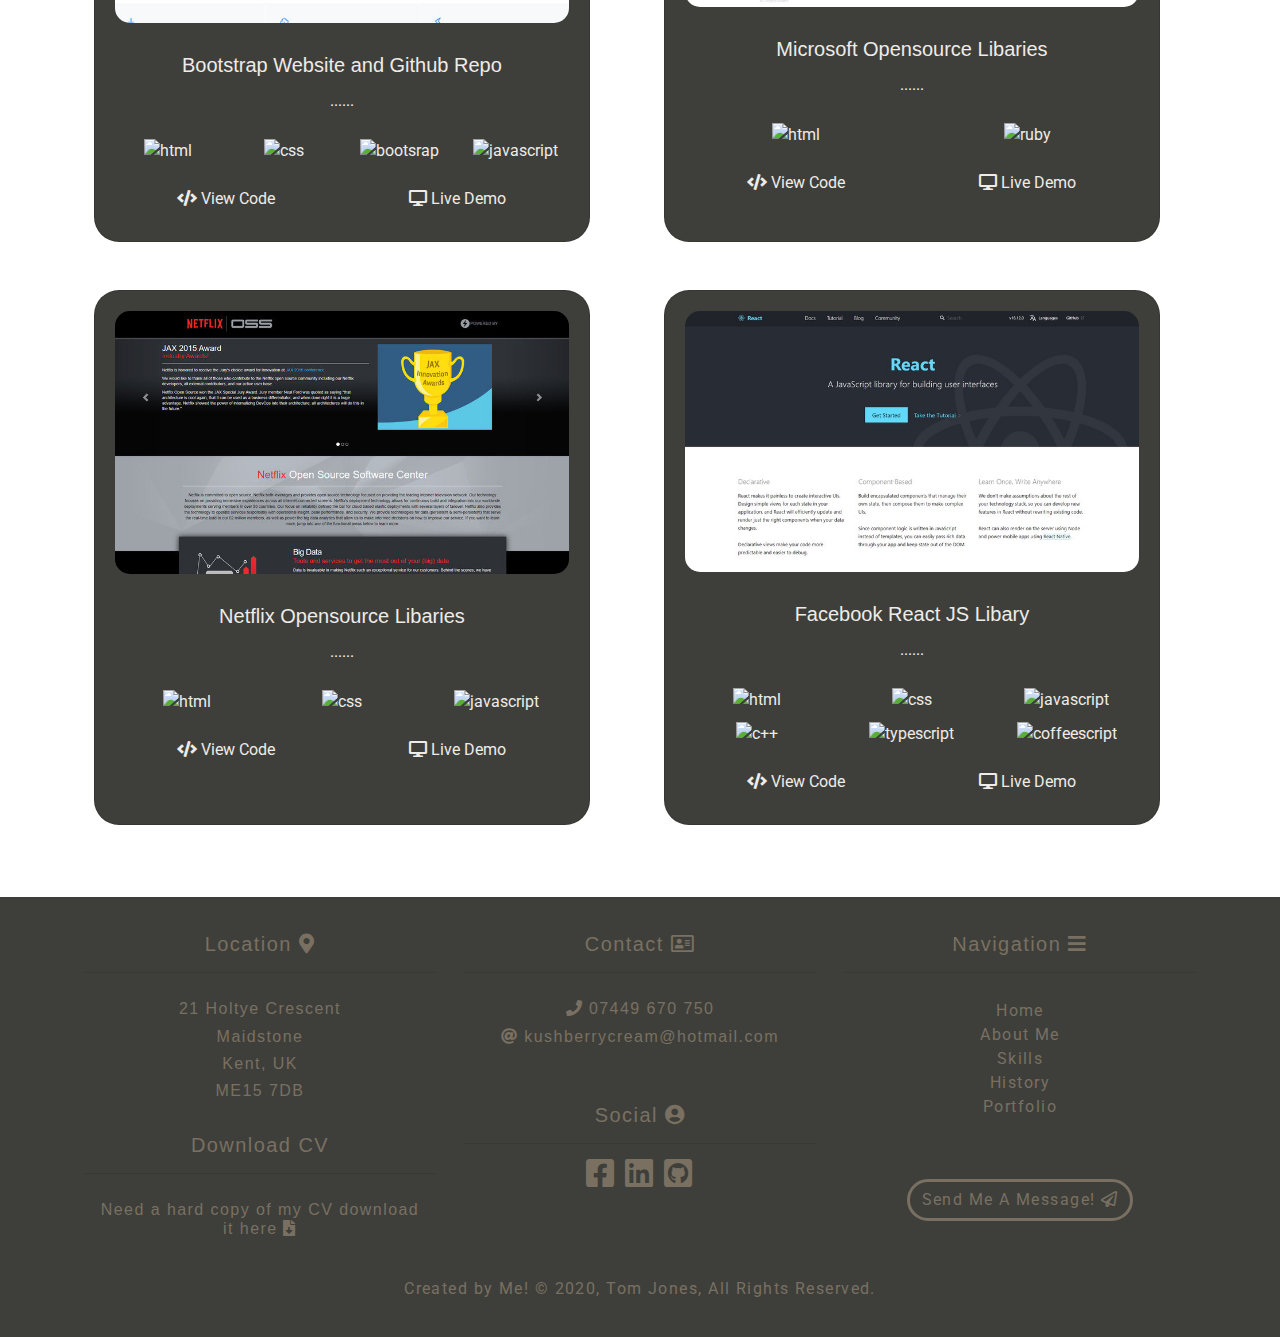
==== commit c24b4674: "mobile screen size bug fix" ====
--- a/index.html
+++ b/index.html
@@ -5,11 +5,13 @@
     <meta charset="UTF-8">
     <meta name="viewport" content="width=device-width, initial-scale=1.0">
     <meta http-equiv="X-UA-Compatible" content="ie=edge">
-    <link rel="stylesheet" href="https://stackpath.bootstrapcdn.com/bootstrap/4.4.1/css/bootstrap.min.css" type="text/css">
+    <link rel="stylesheet" href="https://stackpath.bootstrapcdn.com/bootstrap/4.4.1/css/bootstrap.min.css"
+        type="text/css">
     <link rel="stylesheet" href="assets/css/style.css" type="text/css">
     <link rel="stylesheet" href="assets/css/circle.css" type="text/css">
     <link href="https://cdnjs.cloudflare.com/ajax/libs/font-awesome/5.12.1/css/all.min.css" rel="stylesheet">
-    <link rel="stylesheet" href="https://cdnjs.cloudflare.com/ajax/libs/hover.css/2.3.1/css/hover-min.css" type="text/css">
+    <link rel="stylesheet" href="https://cdnjs.cloudflare.com/ajax/libs/hover.css/2.3.1/css/hover-min.css"
+        type="text/css">
     <title>Tom Jones | Full Stack Developer</title>
     <!--- Navbar No Js Fallback -->
     <noscript>
@@ -17,26 +19,27 @@
             .collapse:not(.show) {
                 display: inline;
             }
-            
+
             .navbar-collapse {
                 flex-basis: 0;
             }
-            
+
             .navbar-nav {
                 flex-direction: column;
             }
-            
+
             .navbar-toggler {
                 display: none;
             }
-            
+
             .nav-link {
                 padding: 0;
             }
-            
+
             .text-left {
-                text-align: right!important;
+                text-align: right !important;
             }
+
             .navbar {
                 background-color: #eeebe8;
             }
@@ -44,27 +47,34 @@
     </noscript>
     <!--- Navbar No Js Fallback  -->
 </head>
+
 <body>
     <!---  SOCIAL SIDE BAR -->
     <div class="social-fixed-side">
         <div class="social-item">
-            <a href="https://en-gb.facebook.com/" class="hvr-push social-link" target="_blank"><i class="fab fa-facebook-square"></i></a>
+            <a href="https://www.facebook.com/profile.php?id=555815524" class="hvr-push social-link" target="_blank"><i
+                    class="fab fa-facebook-square"></i></a>
         </div>
         <div class="social-item">
-            <a href="https://www.linkedin.com/in/tomjoneswebdev/" class="hvr-push social-link" target="_blank"><i class="fab fa-linkedin"></i></a>
+            <a href="https://www.linkedin.com/in/tomjoneswebdev/" class="hvr-push social-link" target="_blank"><i
+                    class="fab fa-linkedin"></i></a>
         </div>
         <div class="social-item">
-            <a href="https://github.com/kushberrycream" class="hvr-push social-link" target="_blank"><i class="fab fa-github-square"></i></a>
+            <a href="https://github.com/kushberrycream" class="hvr-push social-link" target="_blank"><i
+                    class="fab fa-github-square"></i></a>
         </div>
         <div class="social-item">
-            <a href="assets/documents/cv.pdf" target="_blank" class="hvr-push social-link"><i class="fas fa-file-download"></i></a>
+            <a href="assets/documents/cv.pdf" target="_blank" class="hvr-push social-link"><i
+                    class="fas fa-file-download"></i></a>
         </div>
         <div class="social-item">
-            <a href="contact.html" class="hvr-push social-link" data-toggle="modal" data-target="#staticBackdrop" data-remote="false"><i class="fas fa-envelope-square"></i></a>
+            <a href="contact.html" class="hvr-push social-link" data-toggle="modal" data-target="#staticBackdrop"
+                data-remote="false"><i class="fas fa-envelope-square"></i></a>
         </div>
     </div>
     <!--- MODAL FORM -->
-    <div class="modal fade" id="staticBackdrop" data-backdrop="static" tabindex="-1" role="dialog" aria-labelledby="staticBackdropLabel" aria-hidden="true">
+    <div class="modal fade" id="staticBackdrop" data-backdrop="static" tabindex="-1" role="dialog"
+        aria-labelledby="staticBackdropLabel" aria-hidden="true">
         <div class="modal-dialog" role="document">
             <div class="modal-content">
                 <div class="modal-header">
@@ -82,13 +92,15 @@
                                     <div class="col-md-12 col-lg-6">
                                         <div class="form-group input-wrap">
                                             <label class="label-name">First Name*</label>
-                                            <input type="text" class="input form-control" required="required" name="name">
+                                            <input type="text" class="input form-control" required="required"
+                                                name="name">
                                         </div>
                                     </div>
                                     <div class="col-md-12 col-lg-6">
                                         <div class="form-group input-wrap">
                                             <label class="label-name">Last Name*</label>
-                                            <input type="text" class="input form-control" required="required" name="surname">
+                                            <input type="text" class="input form-control" required="required"
+                                                name="surname">
                                         </div>
                                     </div>
                                 </div>
@@ -96,7 +108,8 @@
                                     <div class="col-md-12 col-lg-6">
                                         <div class="form-group input-wrap">
                                             <label class="label-name">Email*</label>
-                                            <input type="email" class="input form-control" required="required" name="email">
+                                            <input type="email" class="input form-control" required="required"
+                                                name="email">
                                         </div>
                                     </div>
                                     <div class="col-md-12 col-lg-6">
@@ -110,7 +123,9 @@
                                     <div class="col">
                                         <div class="form-group input-wrap">
                                             <label class="label-name">Message*</label>
-                                            <textarea id="message" class="input form-control" placeholder="Leave me a quick message and i will try get back as quick as possible*" rows="4" required="required" name="message"></textarea>
+                                            <textarea id="message" class="input form-control"
+                                                placeholder="Leave me a quick message and i will try get back as quick as possible*"
+                                                rows="4" required="required" name="message"></textarea>
                                             <span class="focus-input"></span>
                                         </div>
                                     </div>
@@ -129,9 +144,14 @@
                             <div class="row">
                                 <div class="col-12">
                                     <div class="social-item mb-4">
-                                        <a href="https://en-gb.facebook.com/" class="hvr-push social-link" target="_blank"><i class="fab fa-facebook-square"></i></a>
-                                        <a href="https://www.linkedin.com/in/tomjoneswebdev/" class="hvr-push social-link" target="_blank"><i class="fab fa-linkedin"></i></a>
-                                        <a href="https://github.com/kushberrycream" class="hvr-push social-link" target="_blank"><i class="fab fa-github-square"></i></a>
+                                        <a href="https://www.facebook.com/profile.php?id=555815524"
+                                            class="hvr-push social-link" target="_blank"><i
+                                                class="fab fa-facebook-square"></i></a>
+                                        <a href="https://www.linkedin.com/in/tomjoneswebdev/"
+                                            class="hvr-push social-link" target="_blank"><i
+                                                class="fab fa-linkedin"></i></a>
+                                        <a href="https://github.com/kushberrycream" class="hvr-push social-link"
+                                            target="_blank"><i class="fab fa-github-square"></i></a>
                                     </div>
                                 </div>
                             </div>
@@ -146,7 +166,7 @@
         <div class="row justify-content-center">
             <div class="col-12 text-center">
                 <a href="#about-me" class="text-center more-btn hvr-icon-down">Want To Know More?? <br>
-                <i class="fas fa-arrow-circle-down hvr-icon"></i>
+                    <i class="fas fa-arrow-circle-down hvr-icon"></i>
                 </a>
             </div>
         </div>
@@ -175,44 +195,53 @@
                         <a class="nav-link" href="assets/documents/cv.pdf" target="_blank">CV</a>
                     </li>
                     <li class="nav-item mr-2">
-                        <span class="message-btn"><a href="contact.html" class="nav-link1 btn btn-success" data-toggle="modal" data-target="#staticBackdrop" data-remote="false">Say Hi! <i class="far fa-paper-plane"></i></a></span>
+                        <span class="message-btn"><a href="contact.html" class="nav-link1 btn btn-success"
+                                data-toggle="modal" data-target="#staticBackdrop" data-remote="false">Say Hi! <i
+                                    class="far fa-paper-plane"></i></a></span>
                     </li>
                 </ul>
             </div>
-            <button class="navbar-toggler ml-auto" type="button" data-toggle="collapse" data-target="#navbarNavDropdown" aria-controls="navbarNavDropdown" aria-expanded="false" aria-label="Toggle navigation">
+            <button class="navbar-toggler ml-auto" type="button" data-toggle="collapse" data-target="#navbarNavDropdown"
+                aria-controls="navbarNavDropdown" aria-expanded="false" aria-label="Toggle navigation">
                 <span class="navbar-toggler-icon"></span>
             </button>
         </div>
     </nav>
-    <div class="background">            <!--- Background spans whole page-->
-        <section class="landing-body">  
+    <div class="background">
+        <!--- Background spans whole page-->
+        <section class="landing-body">
             <div class="content-flex">
-            <div class="container">
-                <div class="row">
-                    <div class="col-md-7 title-position">
-                        <h1>Tom Jones</h1>
-                        <h2>UK Based Junior Full Stack Software Developer.</h2>
-                    </div>
-                    <div class="col-md-5 text-center">
-                        <img class="headshot" src="assets/images/tomjones.jpg" height="320" alt="reading-book">
-                    </div>
-
-                </div>
-            </div>
+                <div class="container">
+                    <div class="row">
+                        <div class="col-md-7 title-position">
+                            <h1>Tom Jones</h1>
+                            <h2>UK Based Junior Full Stack Software Developer.</h2>
+                        </div>
+                        <div class="col-md-5 text-center">
+                            <img class="headshot" src="assets/images/tomjones.jpg" height="320" alt="reading-book">
+                        </div>
+
+                    </div>
+                </div>
             </div>
         </section>
-        <section id="about-me" class="container-md text-center">     
+        <section id="about-me" class="container-md text-center">
             <div class="row">
                 <div class="col about-me">
                     <h2>About Me!</h2>
-                    <p>I am a career changing coder! I am currently taking a Level 5 Diploma in Software Development with the Code Institute! I pride myself on clean and elegant code which helps me keep focused on creating a user-friendly experience. I'm Enthusatic, Curious, Hard-working and always looking to improve upon myself with every task. I'm orignally from the Courier Industry where i have spent the last 11 years. My most recent role was Operations Supervisor where I took control of 20+ Drivers and 1500 parcels daily.
-                        <br> I like to take hard earned breaks with long country walks, travelling, looking after my many Tarantulas and repairing my classic Volkswagen!
+                    <p>I am a career changing coder! I am currently taking a Level 5 Diploma in Software Development
+                        with the Code Institute! I pride myself on clean and elegant code which helps me keep focused on
+                        creating a user-friendly experience. I'm Enthusatic, Curious, Hard-working and always looking to
+                        improve upon myself with every task. I'm orignally from the Courier Industry where i have spent
+                        the last 11 years. My most recent role was Operations Supervisor where I took control of 20+
+                        Drivers and 1500 parcels daily.
+                        <br> I like to take hard earned breaks with long country walks, travelling, looking after my
+                        many Tarantulas and repairing my classic Volkswagen!
                     </p>
                 </div>
             </div>
         </section>
-        <section id="skills" class="container-md">
-            <div class="skills">
+        <section id="skills" class="container-md skills">
             <div class="row no-gutters">
                 <div class="col text-center">
                     <h2>Skills</h2>
@@ -221,7 +250,11 @@
             <div class="row no-gutters">
                 <div class="col-md-6 text-center">
                     <h3>Front End</h3>
-                    <p>I have a good understanding of HTML and CSS, I am able to utilise the Bootstrap framework to create a mobile-first design. As I progress through the course I will gain a experience and understand of Javascript and libaries such a jQuery and AngularJS. Once I have passed my course I will be able to fluently combine HTML, CSS and Js to design beautiful Web Applications combining User Interface Design and User Experience.
+                    <p>I have a good understanding of HTML and CSS, I am able to utilise the Bootstrap framework to
+                        create a mobile-first design. As I progress through the course I will gain a experience and
+                        understand of Javascript and libaries such a jQuery and AngularJS. Once I have passed my course
+                        I will be able to fluently combine HTML, CSS and Js to design beautiful Web Applications
+                        combining User Interface Design and User Experience.
                     </p>
                 </div>
                 <div class="col-md-6 align-self-center text-center">
@@ -234,7 +267,10 @@
                 </div>
                 <div class="col-md-6 text-center">
                     <h3>Back End</h3>
-                    <p>I currently have no experience with Back End Development but that will soon change! I will gain knowledge in multiple in demand languages such as Python, Ruby and PHP whilst also utilising frameworks such as Django. I will also learn how to use MongoDB and mySQL to process and present information.
+                    <p>I currently have no experience with Back End Development but that will soon change! I will gain
+                        knowledge in multiple in demand languages such as Python, Ruby and PHP whilst also utilising
+                        frameworks such as Django. I will also learn how to use MongoDB and mySQL to process and present
+                        information.
                     </p>
                 </div>
                 <div class="d-block d-md-none col-12 align-self-center text-center">
@@ -245,7 +281,8 @@
             <div class="row no-gutters text-center">
                 <div class="col-12">
                     <h3>Version Control</h3>
-                    <p>I also have experience using git for version control, I use git to automatically commit changes to my Github repositories.</p>
+                    <p>I also have experience using git for version control, I use git to automatically commit changes
+                        to my Github repositories.</p>
                 </div>
                 <div class="col-md-6">
                     <img class="version-control" src="assets/images/gitlogo.png" alt="git">
@@ -309,163 +346,178 @@
                     <p><em>SQL / NOSQL</em></p>
                 </div>
             </div>
-        </div>
         </section>
         <section id="history">
             <div class="history">
-            <div class="container-md">
-                 <div class="row">
-                    <div class="col-12 text-center">
-                        <h2>Work History</h2>
-                    </div>
-                </div>
-                <div class="main-timeline">
+                <div class="container-md">
                     <div class="row">
-                        <div class="col-lg-4">
-                            <div class="timeline">
-                                <div class="timeline-content">
-                                    <div class="timeline-icon">
-                                        <i class="far fa-calendar"></i>
-                                    </div>
-                                    <div class="timeline-year">
-                                        <span>2008</span>
-                                    </div>
-                                </div>
-                            </div>
-                        </div>
-                        <div class="col-lg-6">
-                            <div class="timeline">
-                                <div class="inner-content">
-                                    <h3 class="title">Start First Job</h3>
-                                    <p class="description">
-                                        I start My First Job at Wilson's Express Sameday as a Warehouse Operative, The very same year I left school. My role involved sorting parcels into specific cages to be sent to birmingham. I was also expected to keep the warehouse in a presentable and safe manner.
-                                    </p>
-                                </div>
-                            </div>
-                        </div>
-                    </div>
-                    <div class="row justify-content-end">
-                        <div class="col-lg-4">
-                            <div class="timeline timeline-2">
-                                <div class="timeline-content">
-                                    <div class="timeline-icon">
-                                        <i class="far fa-calendar"></i>
-                                    </div>
-                                    <div class="timeline-year">
-                                        <span>2011</span>
-                                    </div>
-                                </div>
-                            </div>
-                        </div>
-                        <div class="col-lg-6">
-                            <div class="timeline">
-                                <div class="inner-content2">
-                                    <h3 class="title">First Promotion</h3>
-                                    <p class="description">
-                                        Wilson's Express saw potential in me and paid for my driving license to move me onto my next role. I was to be taught all aspects of the Courier Industry including Delivering parcels, Customer Services, Operations, Sales and even a small bit of Accounting.
-                                    </p>
-                                </div>
-                            </div>
-                        </div>
-                    </div>
-                    <div class="row">
-                        <div class="col-lg-4">
-                            <div class="timeline">
-                                <div class="timeline-content">
-                                    <div class="timeline-icon">
-                                        <i class="far fa-calendar"></i>
-                                    </div>
-                                    <div class="timeline-year">
-                                        <span>2014</span>
-                                    </div>
-                                </div>
-                            </div>
-                        </div>
-                        <div class="col-lg-6">
-                            <div class="timeline">
-                                <div class="inner-content">
-                                    <h3 class="title">Afternoon Ops Supervisor</h3>
-                                    <p class="description">
-                                        After a few years floating between different roles within the company my first solid role was Afternoon Operations Supervisor. I had to oversee the intake of hundreds of parcels each night from our customers which had to be processed and sent to Birmingham. I had to debrief drivers and allocate them with the relevant labels to make sue the parcels ended up in the correct destination.
-                                    </p>
-                                </div>
-                            </div>
-                        </div>
-                    </div>
-                    <div class="row justify-content-end">
-                        <div class="col-lg-4">
-                            <div class="timeline timeline-2">
-                                <div class="timeline-content">
-                                    <div class="timeline-icon">
-                                        <i class="far fa-calendar"></i>
-                                    </div>
-                                    <div class="timeline-year">
-                                        <span>2017</span>
-                                    </div>
-                                </div>
-                            </div>
-                        </div>
-                        <div class="col-lg-6">
-                            <div class="timeline">
-                                <div class="inner-content2">
-                                    <h3 class="title">Morning Ops Supervisor</h3>
-                                    <p class="description">
-                                        My Current Role is Morning Operations Supervisor. Within this role I have to allocate the days deliveries to all the drivers, this can be anywhere between 1000-1500 parcels daily. I use online routing software to route the drivers runs and then send out the collections as and when they come in.
-                                    </p>
-                                </div>
-                            </div>
-                        </div>
-                    </div>
-                    <div class="row">
-                        <div class="col-lg-4">
-                            <div class="timeline">
-                                <div class="timeline-content">
-                                    <div class="timeline-icon">
-                                        <i class="far fa-calendar"></i>
-                                    </div>
-                                    <div class="timeline-year">
-                                        <span>2019</span>
-                                    </div>
-                                </div>
-                            </div>
-                        </div>
-                        <div class="col-lg-6">
-                            <div class="timeline">
-                                <div class="inner-content">
-                                    <h3 class="title">Enrolled in Code Institute</h3>
-                                    <p class="description">
-                                        At the end of 2019 I enrolled myself within the Code Institute. I am currently undertaking a Level 5 Diploma in Full-Stack Development. I hope to be Qualified by the end of 2020 if not sooner!!
-                                    </p>
-                                </div>
-                            </div>
-                        </div>
-                    </div>
-                    <div class="row justify-content-end">
-                        <div class="col-lg-4">
-                            <div class="timeline timeline-2">
-                                <div class="timeline-content">
-                                    <div class="timeline-icon">
-                                        <i class="far fa-calendar"></i>
-                                    </div>
-                                    <div class="timeline-year">
-                                        <span>2021</span>
-                                    </div>
-                                </div>
-                            </div>
-                        </div>
-                        <div class="col-lg-6">
-                            <div class="timeline">
-                                <div class="inner-content2">
-                                    <h3 class="title">My Next Adventure</h3>
-                                    <p class="description">
-                                        I hope to be within my new Career whatever that may be by this time!
-                                    </p>
-                                </div>
-                            </div>
-                        </div>
-                    </div>
-                </div>
-            </div>
+                        <div class="col-12 text-center">
+                            <h2>Work History</h2>
+                        </div>
+                    </div>
+                    <div class="main-timeline">
+                        <div class="row">
+                            <div class="col-lg-4">
+                                <div class="timeline">
+                                    <div class="timeline-content">
+                                        <div class="timeline-icon">
+                                            <i class="far fa-calendar"></i>
+                                        </div>
+                                        <div class="timeline-year">
+                                            <span>2008</span>
+                                        </div>
+                                    </div>
+                                </div>
+                            </div>
+                            <div class="col-lg-6">
+                                <div class="timeline">
+                                    <div class="inner-content">
+                                        <h3 class="title">Start First Job</h3>
+                                        <p class="description">
+                                            I start My First Job at Wilson's Express Sameday as a Warehouse Operative,
+                                            The very same year I left school. My role involved sorting parcels into
+                                            specific cages to be sent to birmingham. I was also expected to keep the
+                                            warehouse in a presentable and safe manner.
+                                        </p>
+                                    </div>
+                                </div>
+                            </div>
+                        </div>
+                        <div class="row justify-content-end">
+                            <div class="col-lg-4">
+                                <div class="timeline timeline-2">
+                                    <div class="timeline-content">
+                                        <div class="timeline-icon">
+                                            <i class="far fa-calendar"></i>
+                                        </div>
+                                        <div class="timeline-year">
+                                            <span>2011</span>
+                                        </div>
+                                    </div>
+                                </div>
+                            </div>
+                            <div class="col-lg-6">
+                                <div class="timeline">
+                                    <div class="inner-content2">
+                                        <h3 class="title">First Promotion</h3>
+                                        <p class="description">
+                                            Wilson's Express saw potential in me and paid for my driving license to move
+                                            me onto my next role. I was to be taught all aspects of the Courier Industry
+                                            including Delivering parcels, Customer Services, Operations, Sales and even
+                                            a small bit of Accounting.
+                                        </p>
+                                    </div>
+                                </div>
+                            </div>
+                        </div>
+                        <div class="row">
+                            <div class="col-lg-4">
+                                <div class="timeline">
+                                    <div class="timeline-content">
+                                        <div class="timeline-icon">
+                                            <i class="far fa-calendar"></i>
+                                        </div>
+                                        <div class="timeline-year">
+                                            <span>2014</span>
+                                        </div>
+                                    </div>
+                                </div>
+                            </div>
+                            <div class="col-lg-6">
+                                <div class="timeline">
+                                    <div class="inner-content">
+                                        <h3 class="title">Afternoon Ops Supervisor</h3>
+                                        <p class="description">
+                                            After a few years floating between different roles within the company my
+                                            first solid role was Afternoon Operations Supervisor. I had to oversee the
+                                            intake of hundreds of parcels each night from our customers which had to be
+                                            processed and sent to Birmingham. I had to debrief drivers and allocate them
+                                            with the relevant labels to make sue the parcels ended up in the correct
+                                            destination.
+                                        </p>
+                                    </div>
+                                </div>
+                            </div>
+                        </div>
+                        <div class="row justify-content-end">
+                            <div class="col-lg-4">
+                                <div class="timeline timeline-2">
+                                    <div class="timeline-content">
+                                        <div class="timeline-icon">
+                                            <i class="far fa-calendar"></i>
+                                        </div>
+                                        <div class="timeline-year">
+                                            <span>2017</span>
+                                        </div>
+                                    </div>
+                                </div>
+                            </div>
+                            <div class="col-lg-6">
+                                <div class="timeline">
+                                    <div class="inner-content2">
+                                        <h3 class="title">Morning Ops Supervisor</h3>
+                                        <p class="description">
+                                            My Current Role is Morning Operations Supervisor. Within this role I have to
+                                            allocate the days deliveries to all the drivers, this can be anywhere
+                                            between 1000-1500 parcels daily. I use online routing software to route the
+                                            drivers runs and then send out the collections as and when they come in.
+                                        </p>
+                                    </div>
+                                </div>
+                            </div>
+                        </div>
+                        <div class="row">
+                            <div class="col-lg-4">
+                                <div class="timeline">
+                                    <div class="timeline-content">
+                                        <div class="timeline-icon">
+                                            <i class="far fa-calendar"></i>
+                                        </div>
+                                        <div class="timeline-year">
+                                            <span>2019</span>
+                                        </div>
+                                    </div>
+                                </div>
+                            </div>
+                            <div class="col-lg-6">
+                                <div class="timeline">
+                                    <div class="inner-content">
+                                        <h3 class="title">Enrolled in Code Institute</h3>
+                                        <p class="description">
+                                            At the end of 2019 I enrolled myself within the Code Institute. I am
+                                            currently undertaking a Level 5 Diploma in Full-Stack Development. I hope to
+                                            be Qualified by the end of 2020 if not sooner!!
+                                        </p>
+                                    </div>
+                                </div>
+                            </div>
+                        </div>
+                        <div class="row justify-content-end">
+                            <div class="col-lg-4">
+                                <div class="timeline timeline-2">
+                                    <div class="timeline-content">
+                                        <div class="timeline-icon">
+                                            <i class="far fa-calendar"></i>
+                                        </div>
+                                        <div class="timeline-year">
+                                            <span>2021</span>
+                                        </div>
+                                    </div>
+                                </div>
+                            </div>
+                            <div class="col-lg-6">
+                                <div class="timeline">
+                                    <div class="inner-content2">
+                                        <h3 class="title">My Next Adventure</h3>
+                                        <p class="description">
+                                            I hope to be within my new Career whatever that may be by this time!
+                                        </p>
+                                    </div>
+                                </div>
+                            </div>
+                        </div>
+                    </div>
+                </div>
             </div>
         </section>
         <section id="portfolio" class="container-md text-center pb-5">
@@ -485,19 +537,27 @@
                             </p>
                             <div class="row">
                                 <div class="col-4">
-                                    <img class="card-tech" src="https://pngimage.net/wp-content/uploads/2018/06/html-logo-png-2.png" alt="html">
-                                </div>
-                                <div class="col-4">
-                                    <img class="card-tech" src="https://cdn1.iconfinder.com/data/icons/logotypes/32/badge-css-3-512.png" alt="css">
-                                </div>
-                                <div class="col-4">
-                                    <img class="card-tech" src="https://cdn.freebiesupply.com/logos/thumbs/2x/bootstrap-4-logo.png" alt="bootstrap">
+                                    <img class="card-tech"
+                                        src="https://pngimage.net/wp-content/uploads/2018/06/html-logo-png-2.png"
+                                        alt="html">
+                                </div>
+                                <div class="col-4">
+                                    <img class="card-tech"
+                                        src="https://cdn1.iconfinder.com/data/icons/logotypes/32/badge-css-3-512.png"
+                                        alt="css">
+                                </div>
+                                <div class="col-4">
+                                    <img class="card-tech"
+                                        src="https://cdn.freebiesupply.com/logos/thumbs/2x/bootstrap-4-logo.png"
+                                        alt="bootstrap">
                                 </div>
                             </div>
                             <br>
                             <div class="row">
-                                <a class="col-6" href="https://github.com/kushberrycream/ucd-resume" target="_blank"><i class="fas fa-code"></i> View Code</a>
-                                <a class="col-6" href="https://kushberrycream.github.io/ucd-resume/" target="_blank"><i class="fas fa-desktop"></i> Live Demo</a>
+                                <a class="col-6" href="https://github.com/kushberrycream/ucd-resume" target="_blank"><i
+                                        class="fas fa-code"></i> View Code</a>
+                                <a class="col-6" href="https://kushberrycream.github.io/ucd-resume/" target="_blank"><i
+                                        class="fas fa-desktop"></i> Live Demo</a>
                             </div>
                         </div>
                     </div>
@@ -512,19 +572,27 @@
                             </p>
                             <div class="row">
                                 <div class="col-4">
-                                    <img class="card-tech" src="https://pngimage.net/wp-content/uploads/2018/06/html-logo-png-2.png" alt="html">
-                                </div>
-                                <div class="col-4">
-                                    <img class="card-tech" src="https://cdn1.iconfinder.com/data/icons/logotypes/32/badge-css-3-512.png" alt="css">
-                                </div>
-                                <div class="col-4">
-                                    <img class="card-tech" src="https://cdn.freebiesupply.com/logos/thumbs/2x/bootstrap-4-logo.png" alt="bootstrap">
+                                    <img class="card-tech"
+                                        src="https://pngimage.net/wp-content/uploads/2018/06/html-logo-png-2.png"
+                                        alt="html">
+                                </div>
+                                <div class="col-4">
+                                    <img class="card-tech"
+                                        src="https://cdn1.iconfinder.com/data/icons/logotypes/32/badge-css-3-512.png"
+                                        alt="css">
+                                </div>
+                                <div class="col-4">
+                                    <img class="card-tech"
+                                        src="https://cdn.freebiesupply.com/logos/thumbs/2x/bootstrap-4-logo.png"
+                                        alt="bootstrap">
                                 </div>
                             </div>
                             <br>
                             <div class="row">
-                                <a class="col-6" href="https://github.com/kushberrycream/bootstrap4" target="_blank"><i class="fas fa-code"></i> View Code</a>
-                                <a class="col-6" href="https://kushberrycream.github.io/bootstrap4/" target="_blank"><i class="fas fa-desktop"></i> Live Demo</a>
+                                <a class="col-6" href="https://github.com/kushberrycream/bootstrap4" target="_blank"><i
+                                        class="fas fa-code"></i> View Code</a>
+                                <a class="col-6" href="https://kushberrycream.github.io/bootstrap4/" target="_blank"><i
+                                        class="fas fa-desktop"></i> Live Demo</a>
                             </div>
                         </div>
                     </div>
@@ -537,22 +605,32 @@
                             <p class="card-text">......</p>
                             <div class="row">
                                 <div class="col-3">
-                                    <img class="card-tech" src="https://pngimage.net/wp-content/uploads/2018/06/html-logo-png-2.png" alt="html">
+                                    <img class="card-tech"
+                                        src="https://pngimage.net/wp-content/uploads/2018/06/html-logo-png-2.png"
+                                        alt="html">
                                 </div>
                                 <div class="col-3">
-                                    <img class="card-tech" src="https://cdn1.iconfinder.com/data/icons/logotypes/32/badge-css-3-512.png" alt="css">
+                                    <img class="card-tech"
+                                        src="https://cdn1.iconfinder.com/data/icons/logotypes/32/badge-css-3-512.png"
+                                        alt="css">
                                 </div>
                                 <div class="col-3">
-                                    <img class="card-tech" src="https://cdn.freebiesupply.com/logos/thumbs/2x/bootstrap-4-logo.png" alt="bootsrap">
+                                    <img class="card-tech"
+                                        src="https://cdn.freebiesupply.com/logos/thumbs/2x/bootstrap-4-logo.png"
+                                        alt="bootsrap">
                                 </div>
                                 <div class="col-3">
-                                    <img class="card-tech" src="https://images.vexels.com/media/users/3/166403/isolated/preview/a5a33bf3004830a2bd581e9fa65de660-javascript-programming-language-icon-by-vexels.png" alt="javascript">
+                                    <img class="card-tech"
+                                        src="https://images.vexels.com/media/users/3/166403/isolated/preview/a5a33bf3004830a2bd581e9fa65de660-javascript-programming-language-icon-by-vexels.png"
+                                        alt="javascript">
                                 </div>
                             </div>
                             <br>
                             <div class="row">
-                                <a class="col-6" href="https://github.com/twbs/bootstrap" target="_blank"><i class="fas fa-code"></i> View Code</a>
-                                <a class="col-6" href="https://getbootstrap.com/" target="_blank"><i class="fas fa-desktop"></i> Live Demo</a>
+                                <a class="col-6" href="https://github.com/twbs/bootstrap" target="_blank"><i
+                                        class="fas fa-code"></i> View Code</a>
+                                <a class="col-6" href="https://getbootstrap.com/" target="_blank"><i
+                                        class="fas fa-desktop"></i> Live Demo</a>
                             </div>
                         </div>
                     </div>
@@ -565,16 +643,22 @@
                             <p class="card-text">......</p>
                             <div class="row">
                                 <div class="col-6">
-                                    <img class="card-tech" src="https://pngimage.net/wp-content/uploads/2018/06/html-logo-png-2.png" alt="html">
+                                    <img class="card-tech"
+                                        src="https://pngimage.net/wp-content/uploads/2018/06/html-logo-png-2.png"
+                                        alt="html">
                                 </div>
                                 <div class="col-6">
-                                    <img class="card-tech" src="https://i.ya-webdesign.com/images/ruby-transparent-rail-logo-11.png" alt="ruby">
+                                    <img class="card-tech"
+                                        src="https://i.ya-webdesign.com/images/ruby-transparent-rail-logo-11.png"
+                                        alt="ruby">
                                 </div>
                             </div>
                             <br>
                             <div class="row">
-                                <a class="col-6" href="https://github.com/microsoft/microsoft.github.io" target="_blank"><i class="fas fa-code"></i> View Code</a>
-                                <a class="col-6" href="https://opensource.microsoft.com/" target="_blank"><i class="fas fa-desktop"></i> Live Demo</a>
+                                <a class="col-6" href="https://github.com/microsoft/microsoft.github.io"
+                                    target="_blank"><i class="fas fa-code"></i> View Code</a>
+                                <a class="col-6" href="https://opensource.microsoft.com/" target="_blank"><i
+                                        class="fas fa-desktop"></i> Live Demo</a>
                             </div>
                         </div>
                     </div>
@@ -587,19 +671,27 @@
                             <p class="card-text">......</p>
                             <div class="row">
                                 <div class="col-4">
-                                    <img class="card-tech" src="https://pngimage.net/wp-content/uploads/2018/06/html-logo-png-2.png" alt="html">
-                                </div>
-                                <div class="col-4">
-                                    <img class="card-tech" src="https://cdn1.iconfinder.com/data/icons/logotypes/32/badge-css-3-512.png" alt="css">
-                                </div>
-                                <div class="col-4">
-                                    <img class="card-tech" src="https://images.vexels.com/media/users/3/166403/isolated/preview/a5a33bf3004830a2bd581e9fa65de660-javascript-programming-language-icon-by-vexels.png" alt="javascript">
+                                    <img class="card-tech"
+                                        src="https://pngimage.net/wp-content/uploads/2018/06/html-logo-png-2.png"
+                                        alt="html">
+                                </div>
+                                <div class="col-4">
+                                    <img class="card-tech"
+                                        src="https://cdn1.iconfinder.com/data/icons/logotypes/32/badge-css-3-512.png"
+                                        alt="css">
+                                </div>
+                                <div class="col-4">
+                                    <img class="card-tech"
+                                        src="https://images.vexels.com/media/users/3/166403/isolated/preview/a5a33bf3004830a2bd581e9fa65de660-javascript-programming-language-icon-by-vexels.png"
+                                        alt="javascript">
                                 </div>
                             </div>
                             <br>
                             <div class="row">
-                                <a class="col-6" href="https://github.com/Netflix/netflix.github.com" target="_blank"><i class="fas fa-code"></i> View Code</a>
-                                <a class="col-6" href="https://netflix.github.io/" target="_blank"><i class="fas fa-desktop"></i> Live Demo</a>
+                                <a class="col-6" href="https://github.com/Netflix/netflix.github.com" target="_blank"><i
+                                        class="fas fa-code"></i> View Code</a>
+                                <a class="col-6" href="https://netflix.github.io/" target="_blank"><i
+                                        class="fas fa-desktop"></i> Live Demo</a>
                             </div>
                         </div>
                     </div>
@@ -612,28 +704,41 @@
                             <p class="card-text">......</p>
                             <div class="row">
                                 <div class="col-4">
-                                    <img class="card-tech" src="https://pngimage.net/wp-content/uploads/2018/06/html-logo-png-2.png" alt="html">
-                                </div>
-                                <div class="col-4">
-                                    <img class="card-tech" src="https://cdn1.iconfinder.com/data/icons/logotypes/32/badge-css-3-512.png" alt="css">
-                                </div>
-                                <div class="col-4">
-                                    <img class="card-tech" src="https://images.vexels.com/media/users/3/166403/isolated/preview/a5a33bf3004830a2bd581e9fa65de660-javascript-programming-language-icon-by-vexels.png" alt="javascript">
-                                </div>
-                                <div class="col-4">
-                                    <img class="card-tech" src="https://onion.io/wp-content/uploads/2017/09/cpp_logo.png" alt="c++">
-                                </div>
-                                <div class="col-4">
-                                    <img class="card-tech" src="https://cdn.iconscout.com/icon/free/png-512/typescript-1174965.png" alt="typescript">
-                                </div>
-                                <div class="col-4">
-                                    <img class="card-tech" src="https://dab1nmslvvntp.cloudfront.net/wp-content/uploads/2015/03/1427207179CoffeeScriptLogo.png" alt="coffeescript">
+                                    <img class="card-tech"
+                                        src="https://pngimage.net/wp-content/uploads/2018/06/html-logo-png-2.png"
+                                        alt="html">
+                                </div>
+                                <div class="col-4">
+                                    <img class="card-tech"
+                                        src="https://cdn1.iconfinder.com/data/icons/logotypes/32/badge-css-3-512.png"
+                                        alt="css">
+                                </div>
+                                <div class="col-4">
+                                    <img class="card-tech"
+                                        src="https://images.vexels.com/media/users/3/166403/isolated/preview/a5a33bf3004830a2bd581e9fa65de660-javascript-programming-language-icon-by-vexels.png"
+                                        alt="javascript">
+                                </div>
+                                <div class="col-4">
+                                    <img class="card-tech"
+                                        src="https://onion.io/wp-content/uploads/2017/09/cpp_logo.png" alt="c++">
+                                </div>
+                                <div class="col-4">
+                                    <img class="card-tech"
+                                        src="https://cdn.iconscout.com/icon/free/png-512/typescript-1174965.png"
+                                        alt="typescript">
+                                </div>
+                                <div class="col-4">
+                                    <img class="card-tech"
+                                        src="https://dab1nmslvvntp.cloudfront.net/wp-content/uploads/2015/03/1427207179CoffeeScriptLogo.png"
+                                        alt="coffeescript">
                                 </div>
                             </div>
                             <br>
                             <div class="row">
-                                <a class="col-6" href="https://github.com/facebook/react" target="_blank"><i class="fas fa-code"></i> View Code</a>
-                                <a class="col-6" href="https://reactjs.org/" target="_blank"><i class="fas fa-desktop"></i> Live Demo</a>
+                                <a class="col-6" href="https://github.com/facebook/react" target="_blank"><i
+                                        class="fas fa-code"></i> View Code</a>
+                                <a class="col-6" href="https://reactjs.org/" target="_blank"><i
+                                        class="fas fa-desktop"></i> Live Demo</a>
                             </div>
                         </div>
                     </div>
@@ -662,9 +767,9 @@
                     <hr>
                     <div class="footer-content">
                         <h6>Need a hard copy of my CV download it here
-                <a href="assets/documents/cv.pdf" download>
-                <i class="fas fa-file-download"></i></a>
-              </h6>
+                            <a href="assets/documents/cv.pdf" download>
+                                <i class="fas fa-file-download"></i></a>
+                        </h6>
                     </div>
                 </div>
                 <div class="col-md-4">
@@ -682,9 +787,12 @@
                     </div>
                     <hr>
                     <div class="footer-content social-item">
-                        <a href="https://en-gb.facebook.com/" class="hvr-push social-link" target="_blank"><i class="fab fa-facebook-square"></i></a>
-                        <a href="https://www.linkedin.com/in/tomjoneswebdev/" class="hvr-push social-link" target="_blank"><i class="fab fa-linkedin"></i></a>
-                        <a href="https://github.com/kushberrycream" class="hvr-push social-link" target="_blank"><i class="fab fa-github-square"></i></a>
+                        <a href="https://www.facebook.com/profile.php?id=555815524" class="hvr-push social-link"
+                            target="_blank"><i class="fab fa-facebook-square"></i></a>
+                        <a href="https://www.linkedin.com/in/tomjoneswebdev/" class="hvr-push social-link"
+                            target="_blank"><i class="fab fa-linkedin"></i></a>
+                        <a href="https://github.com/kushberrycream" class="hvr-push social-link" target="_blank"><i
+                                class="fab fa-github-square"></i></a>
                     </div>
                 </div>
                 <div class="col-md-4">
@@ -713,9 +821,10 @@
                     </div>
                     <div class="footer-content">
                         <br>
-                        <a href="contact.html" class="btn btn-primary" data-toggle="modal" data-target="#staticBackdrop" data-remote="false">Send Me A
-              Message!
-              <i class="far fa-paper-plane"></i></a>
+                        <a href="contact.html" class="btn btn-primary" data-toggle="modal" data-target="#staticBackdrop"
+                            data-remote="false">Send Me A
+                            Message!
+                            <i class="far fa-paper-plane"></i></a>
                     </div>
                 </div>
             </div>
@@ -727,9 +836,15 @@
         </div>
     </footer>
 
-    <script src="https://code.jquery.com/jquery-3.4.1.slim.min.js" integrity="sha384-J6qa4849blE2+poT4WnyKhv5vZF5SrPo0iEjwBvKU7imGFAV0wwj1yYfoRSJoZ+n" crossorigin="anonymous"></script>
-    <script src="https://cdn.jsdelivr.net/npm/popper.js@1.16.0/dist/umd/popper.min.js" integrity="sha384-Q6E9RHvbIyZFJoft+2mJbHaEWldlvI9IOYy5n3zV9zzTtmI3UksdQRVvoxMfooAo" crossorigin="anonymous"></script>
-    <script src="https://stackpath.bootstrapcdn.com/bootstrap/4.4.1/js/bootstrap.min.js" integrity="sha384-wfSDF2E50Y2D1uUdj0O3uMBJnjuUD4Ih7YwaYd1iqfktj0Uod8GCExl3Og8ifwB6" crossorigin="anonymous"></script>
+    <script src="https://code.jquery.com/jquery-3.4.1.slim.min.js"
+        integrity="sha384-J6qa4849blE2+poT4WnyKhv5vZF5SrPo0iEjwBvKU7imGFAV0wwj1yYfoRSJoZ+n" crossorigin="anonymous">
+    </script>
+    <script src="https://cdn.jsdelivr.net/npm/popper.js@1.16.0/dist/umd/popper.min.js"
+        integrity="sha384-Q6E9RHvbIyZFJoft+2mJbHaEWldlvI9IOYy5n3zV9zzTtmI3UksdQRVvoxMfooAo" crossorigin="anonymous">
+    </script>
+    <script src="https://stackpath.bootstrapcdn.com/bootstrap/4.4.1/js/bootstrap.min.js"
+        integrity="sha384-wfSDF2E50Y2D1uUdj0O3uMBJnjuUD4Ih7YwaYd1iqfktj0Uod8GCExl3Og8ifwB6" crossorigin="anonymous">
+    </script>
     <script src="assets/js/script.js"></script>
 </body>
 
--- a/assets/css/style.css
+++ b/assets/css/style.css
@@ -13,7 +13,7 @@
   font-family: "Roboto", sans-serif;
   width: 100%;
   height: 100%;
-  color: #3E3F3A;
+  color: #3e3f3a;
   overflow: scroll;
   -webkit-overflow-scrolling: touch;
   overflow-x: hidden;
@@ -101,7 +101,7 @@
 }
 
 .btn-success {
-  color: #3E3F3A;
+  color: #3e3f3a;
   border-color: #3e3f3a;
   background-color: transparent;
   border-radius: 25px;
@@ -169,7 +169,7 @@
 .more-btn {
   font-size: 1.5rem;
   color: #eeebe8;
-  text-shadow: 0.1em 0.1em 0.1em #3E3F3A, 0 0 0.1em #3E3F3A, 0 0 0.1em #3E3F3A, 0 0 0.2em #3E3F3A, 0 0 0.2em #3E3F3A, 0 0 0.3em #3E3F3A;
+  text-shadow: 0.1em 0.1em 0.1em #3e3f3a, 0 0 0.1em #3e3f3a, 0 0 0.1em #3e3f3a, 0 0 0.2em #3e3f3a, 0 0 0.2em #3e3f3a, 0 0 0.3em #3e3f3a;
 }
 
 .more-btn:hover {
@@ -187,6 +187,10 @@
   margin-top: 90px;
 }
 
+.about-me p {
+  padding: 0 5px 0;
+}
+
 
 /* ---------------------------------------------------------------- SKILLS / EXPERIENCE */
 
@@ -199,13 +203,15 @@
   border-radius: 25px;
   padding-bottom: 40px;
   margin-top: 40px;
-}
+  width: 100%;
+}
+
 #skills {
-    padding: 50px 0 0 0;
+    padding-top: 50px;
 }
 
 .skills p {
-  padding-bottom: 65px;
+  padding: 0 15px 65px 0;
 }
 
 .version-control {
@@ -221,7 +227,7 @@
 /*--------------------------------------------------------------- HISTORY */
 
 .history {
-  background-color: #C2B7A7;
+  background-color: #c2b7a7;
   padding: 0 0 100px;
 }
 
@@ -275,7 +281,7 @@
   content: '';
   height: 60px;
   width: 107%;
-  background-color: #3E3F3A;
+  background-color: #3e3f3a;
   transform: translateX(-50%) translateY(-50%);
   position: absolute;
   left: 50%;
@@ -286,8 +292,8 @@
 }
 
 .main-timeline .timeline-year span {
-  color: #EEEBE8;
-  background-color: #3E3F3A;
+  color: #eeebe8;
+  background-color: #3e3f3a;
   font-size: 30px;
   font-weight: 600;
   text-align: center;
@@ -296,13 +302,13 @@
   width: 80px;
   margin: 0 auto;
   border-radius: 50%;
-  box-shadow: 0 0 10px #999, 0 0 0 15px #EEEBE8;
+  box-shadow: 0 0 10px #999, 0 0 0 15px #eeebe8;
   display: block;
 }
 
 .main-timeline .inner-content {
   padding: 0 10px 10px 15px;
-  border-left: 15px solid #3E3F3A;
+  border-left: 15px solid #3e3f3a;
 }
 
 .main-timeline .inner-content2 {
@@ -354,7 +360,7 @@
 }
 
 .card a {
-  color: #EEEBE8;
+  color: #eeebe8;
 }
 
 .card-tech {
@@ -367,11 +373,10 @@
   padding: 10px;
 }
 
-
 /* ------------------------------------------------------------------ FOOTER */
 
 .footer-bg {
-  background-color: #3E3F3A;
+  background-color: #3e3f3a;
   color: #797062;
   padding: 20px;
   letter-spacing: 0.09rem;
@@ -424,10 +429,10 @@
 .btn-primary:not(:disabled):not(.disabled):active,
 .btn-primary:focus,
 .btn-primary:hover {
-  color: #3E3F3A !important;
+  color: #3e3f3a !important;
   border-radius: 25px;
   background-color: #797062;
-  border-color: #3E3F3A;
+  border-color: #3e3f3a;
   border-width: 3px;
   box-shadow: none;
 }
@@ -588,7 +593,7 @@
 }
 
 .social-link:hover {
-  color: #C2B7A7;
+  color: #c2b7a7;
 }
 
 /* -------------------------------------------------- MEDIA QUERIES / RESPONSIVENESS */
@@ -721,7 +726,8 @@
  
  * CSS Percentage Circle
  * Original Author: Andre Firchow
- * Edited by: Tom Jones 
+ * Code located on: http://circle.firchow.net/
+ * Edited by Me -  Tom Jones 
  
 *****************************************************************/
 
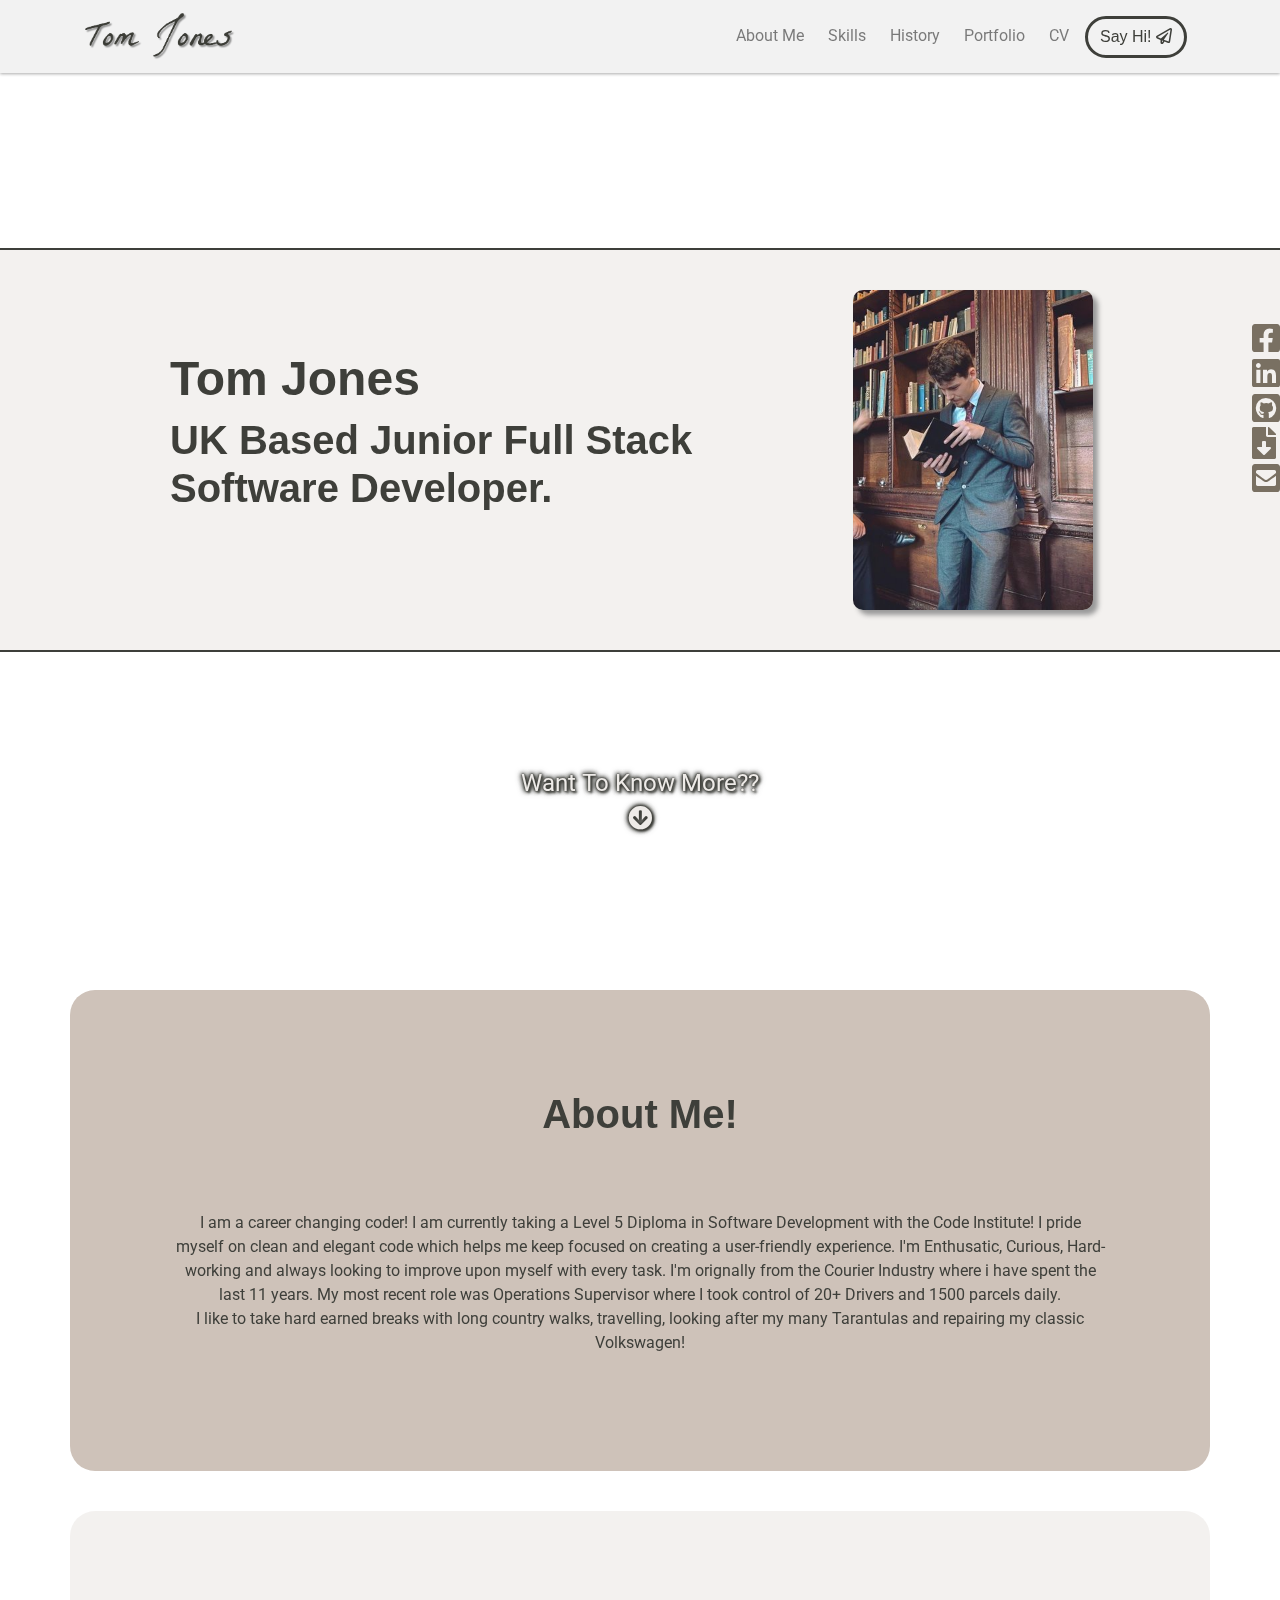
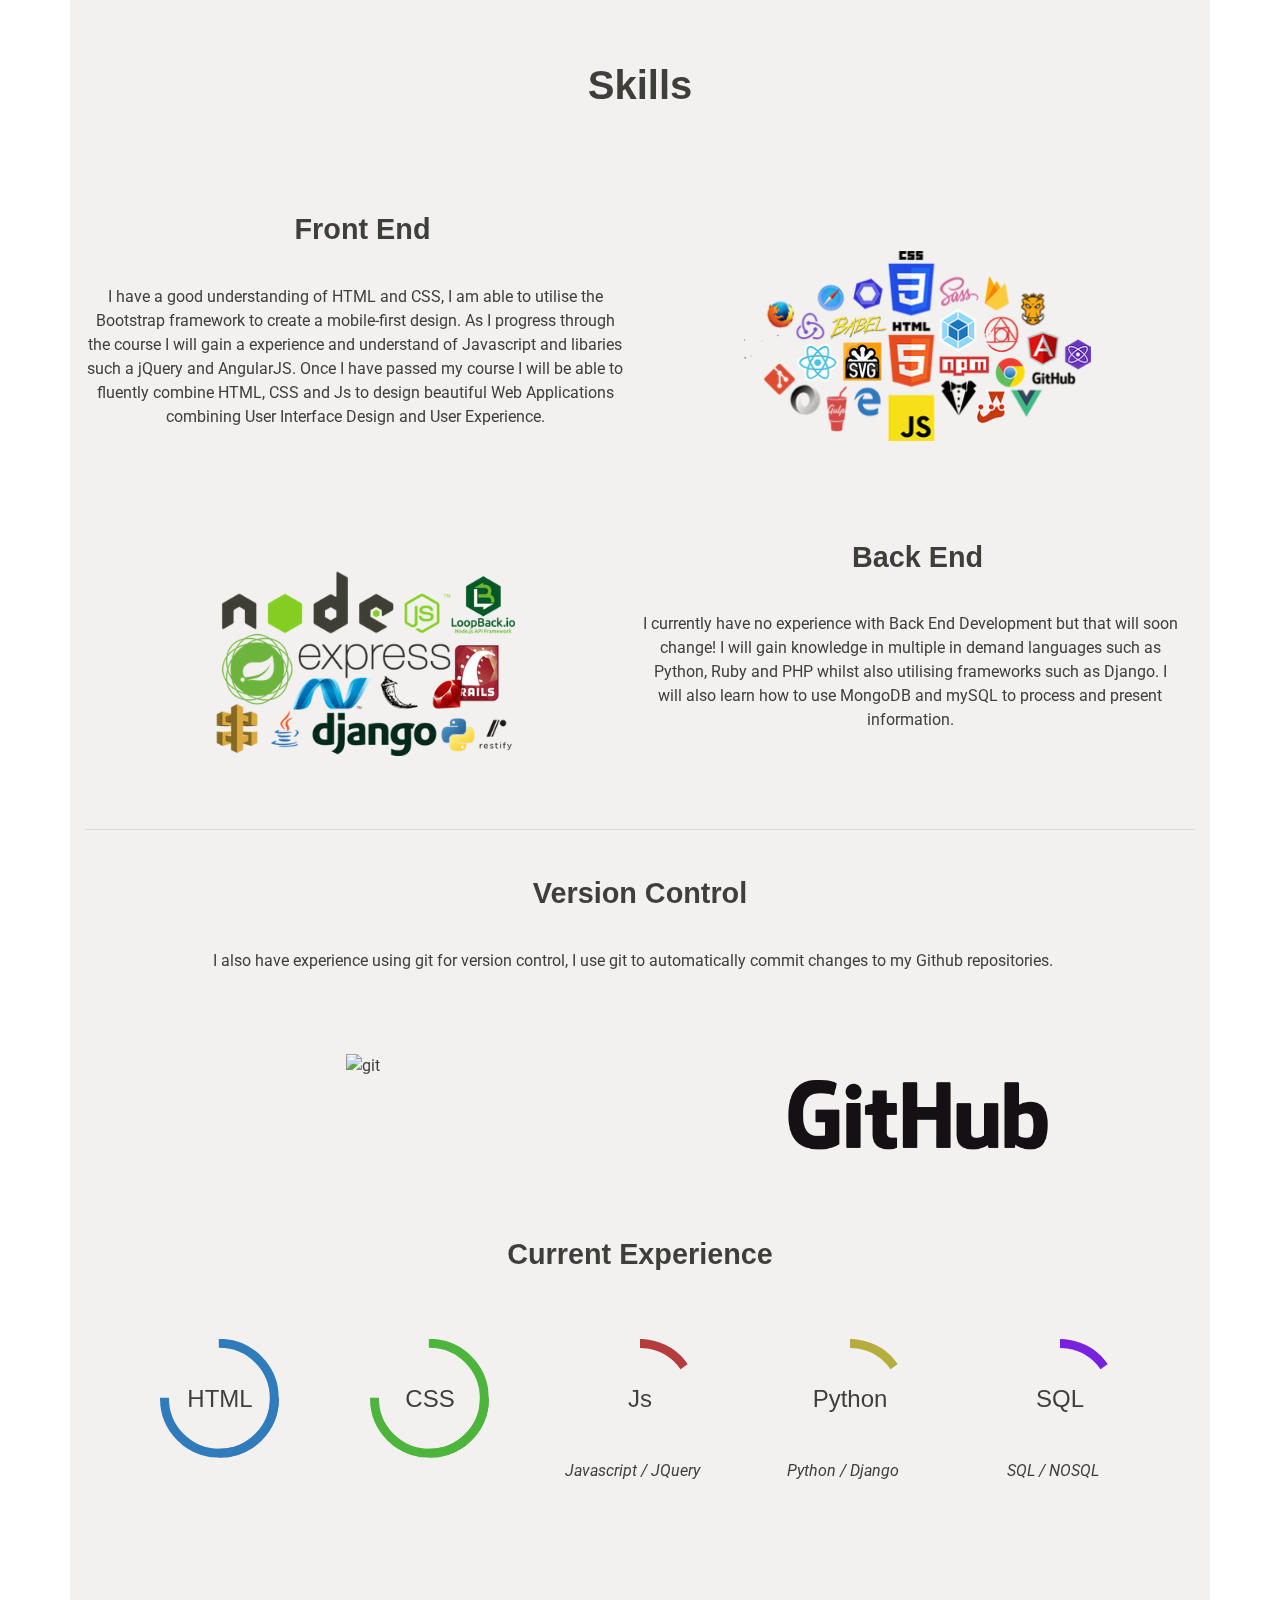
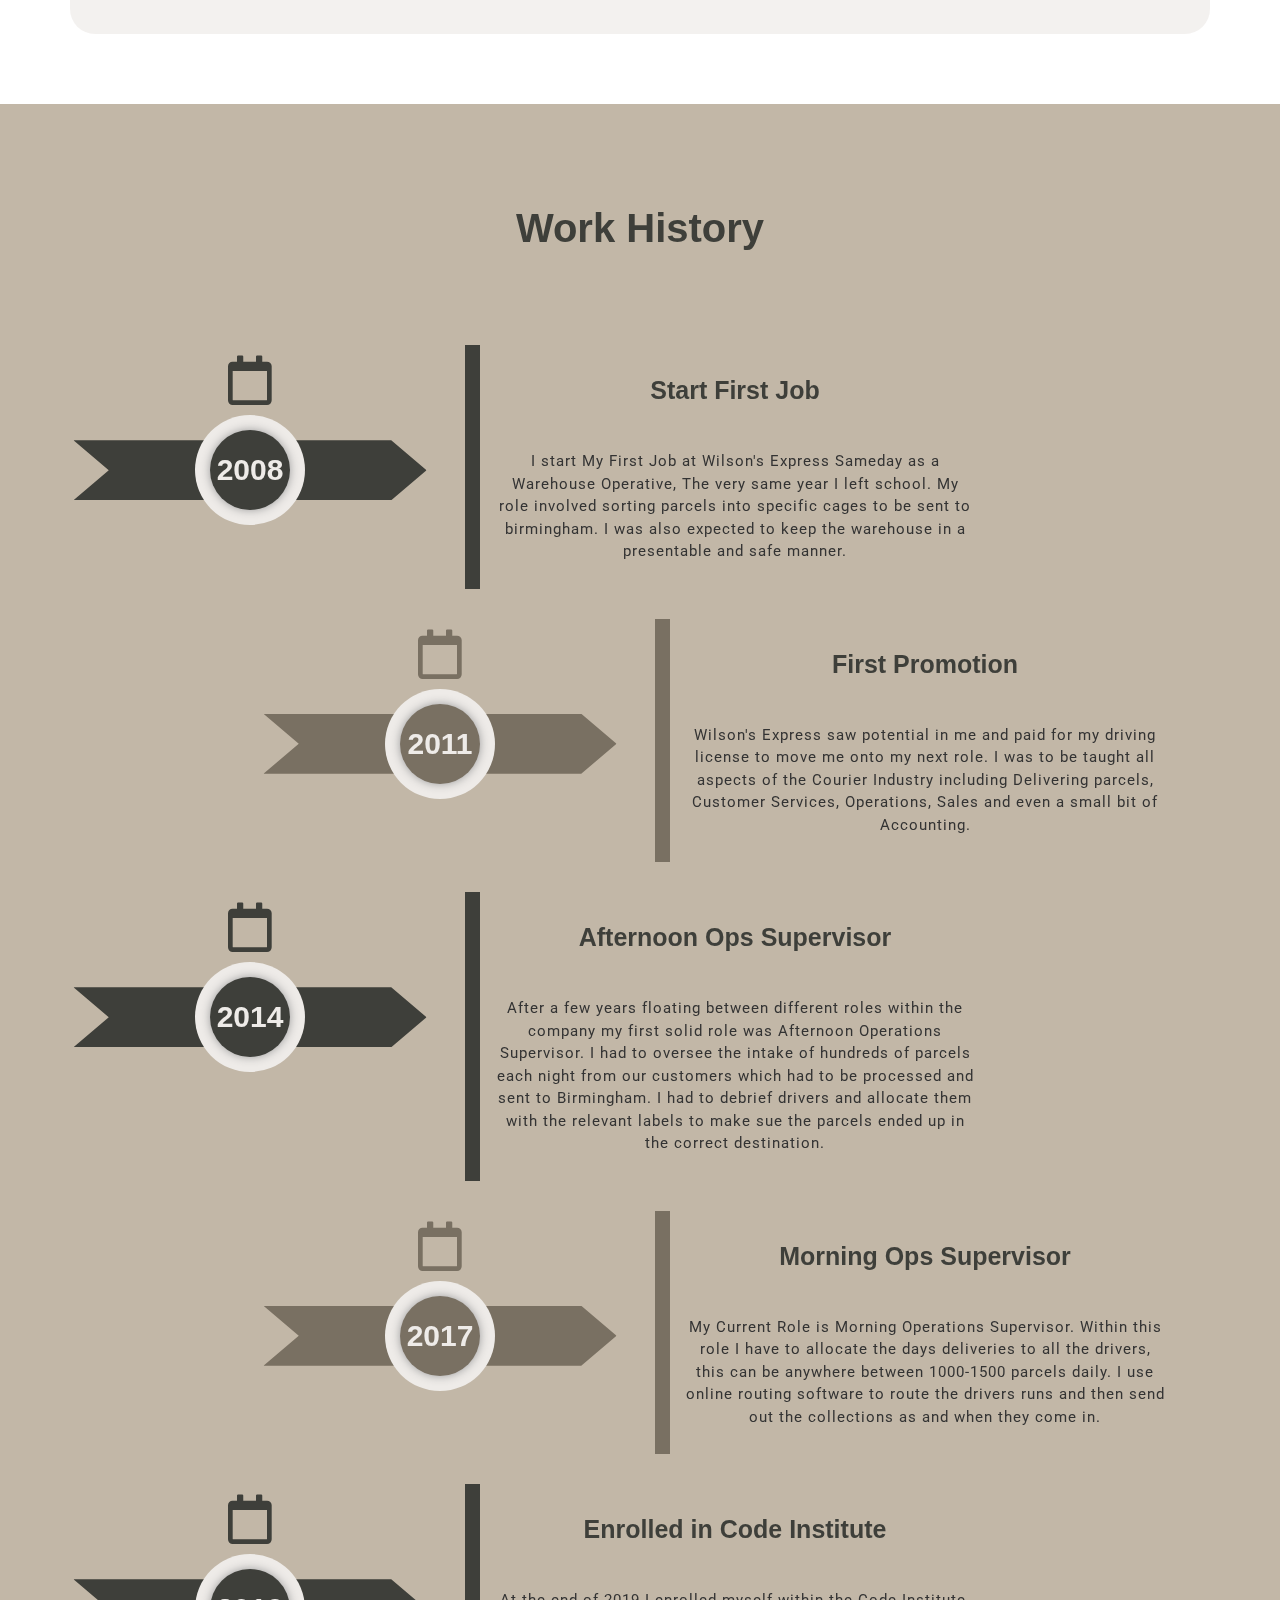
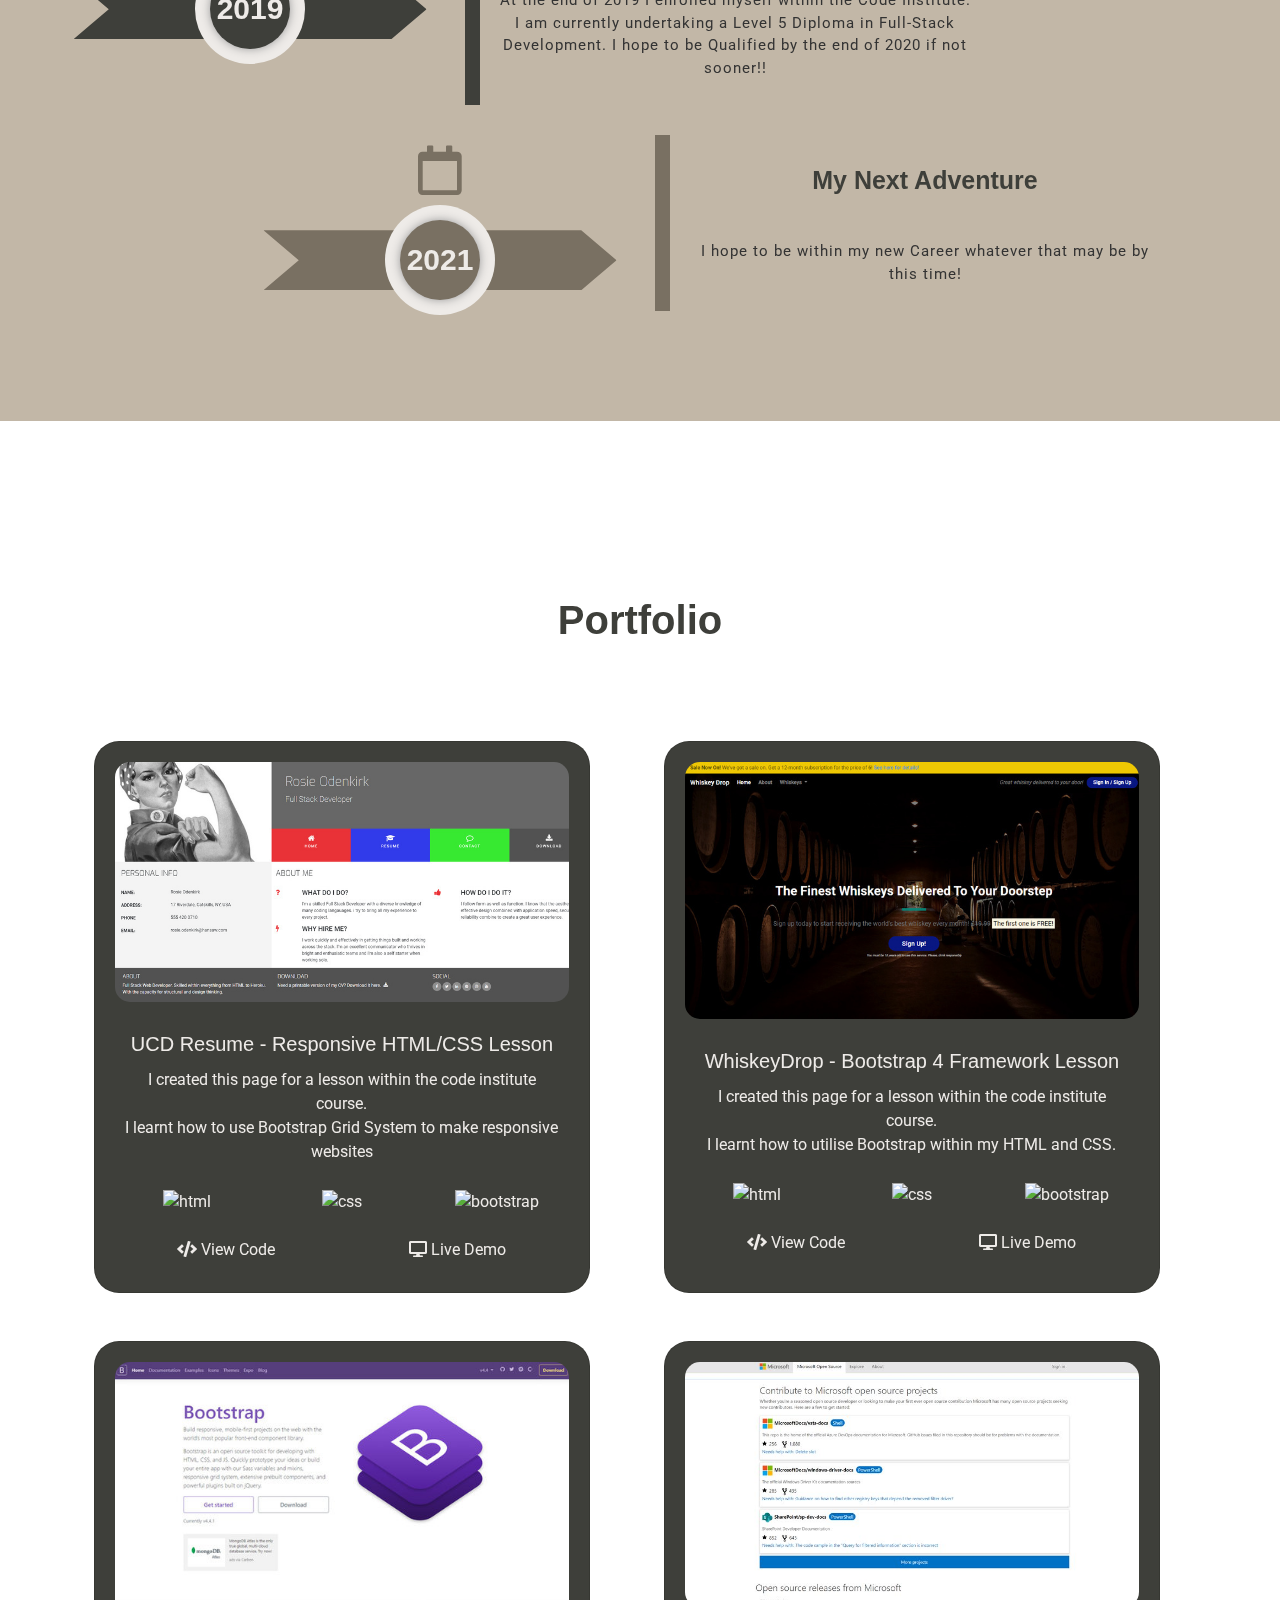
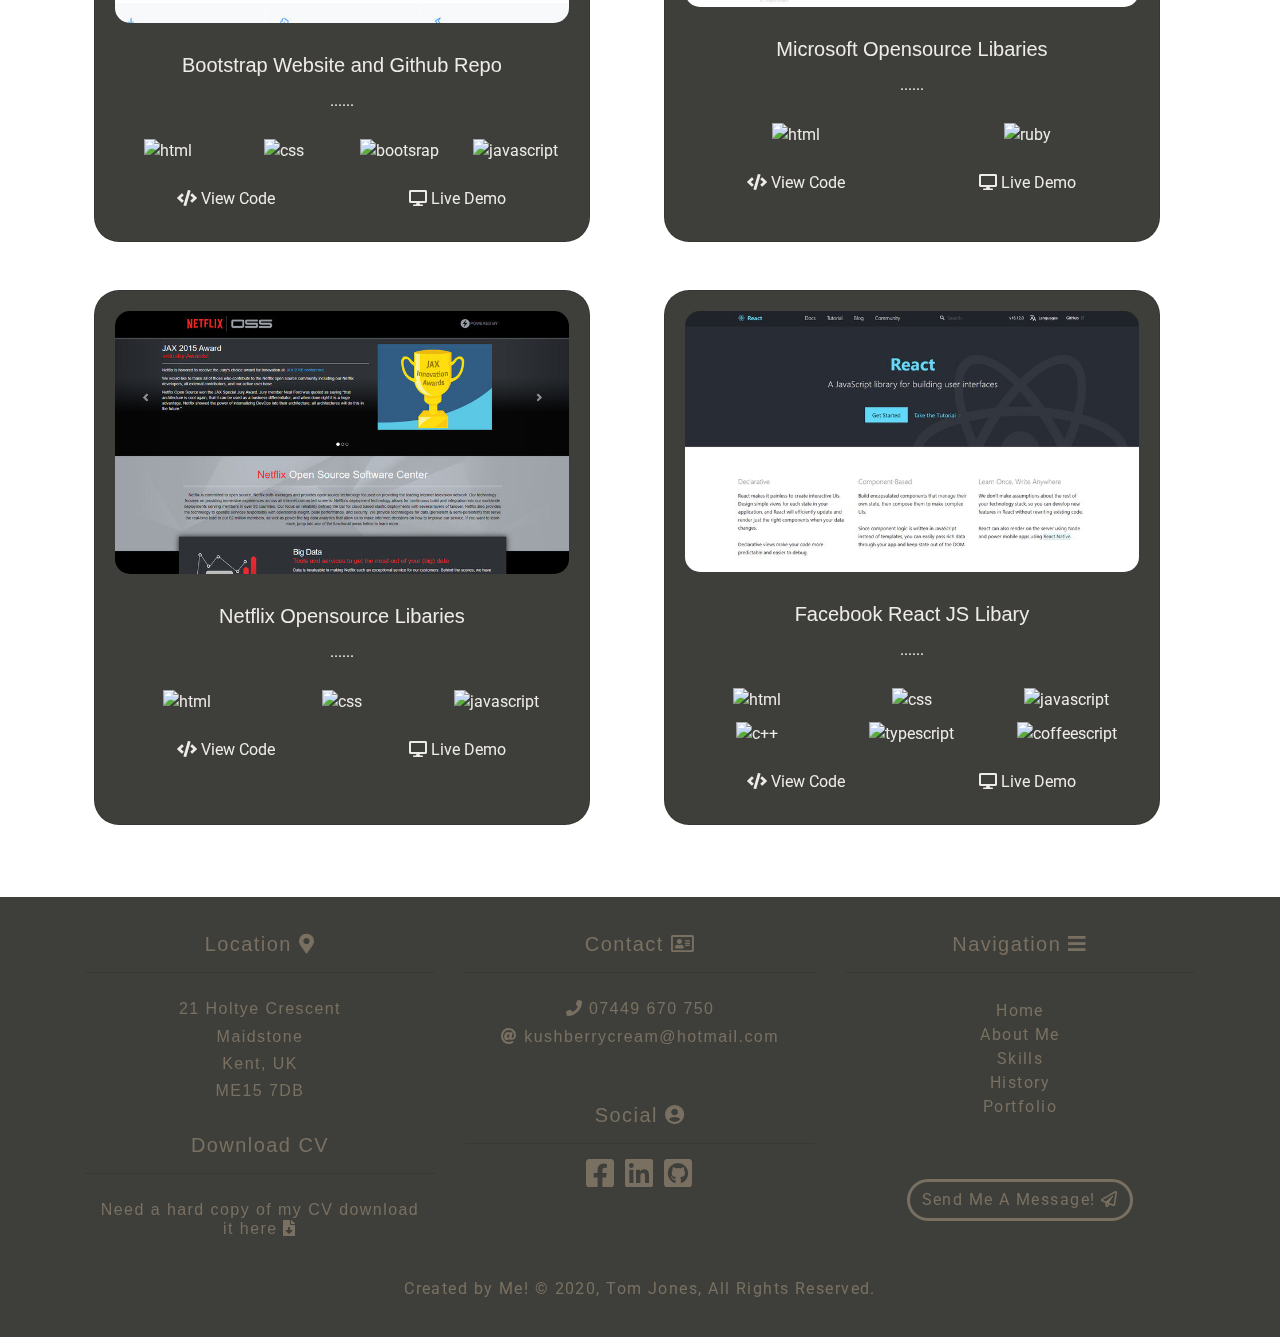
==== commit a7d0fb4d: "adding correct link addresses" ====
--- a/index.html
+++ b/index.html
@@ -174,7 +174,7 @@
     <!--- MAIN CONTENT -->
     <nav class="navbar navbar-default navbar-light navbar-expand-sm container-fluid text-center">
         <div class="container-lg">
-            <a class="navbar-brand" href="#">
+            <a class="navbar-brand" href="index.html">
                 <img src="assets/images/tomjones.png" width="150" class="d-inline-block" alt="">
             </a>
             <div class="collapse navbar-collapse flex-row-reverse" id="navbarNavDropdown">
--- a/assets/css/style.css
+++ b/assets/css/style.css
@@ -71,11 +71,10 @@
 /*--------------------------------------------------------------------------- NAVBAR */
 .navbar {
   width: 100%;
-  -webkit-backdrop-filter: blur(25px);
-  backdrop-filter: blur(10px);
+  -webkit-backdrop-filter: blur(25px) contrast(.9);
+  backdrop-filter: blur(25px) contrast(.9);
   position: fixed;
   z-index: 999;
-
 }
 
 .navbar-default {
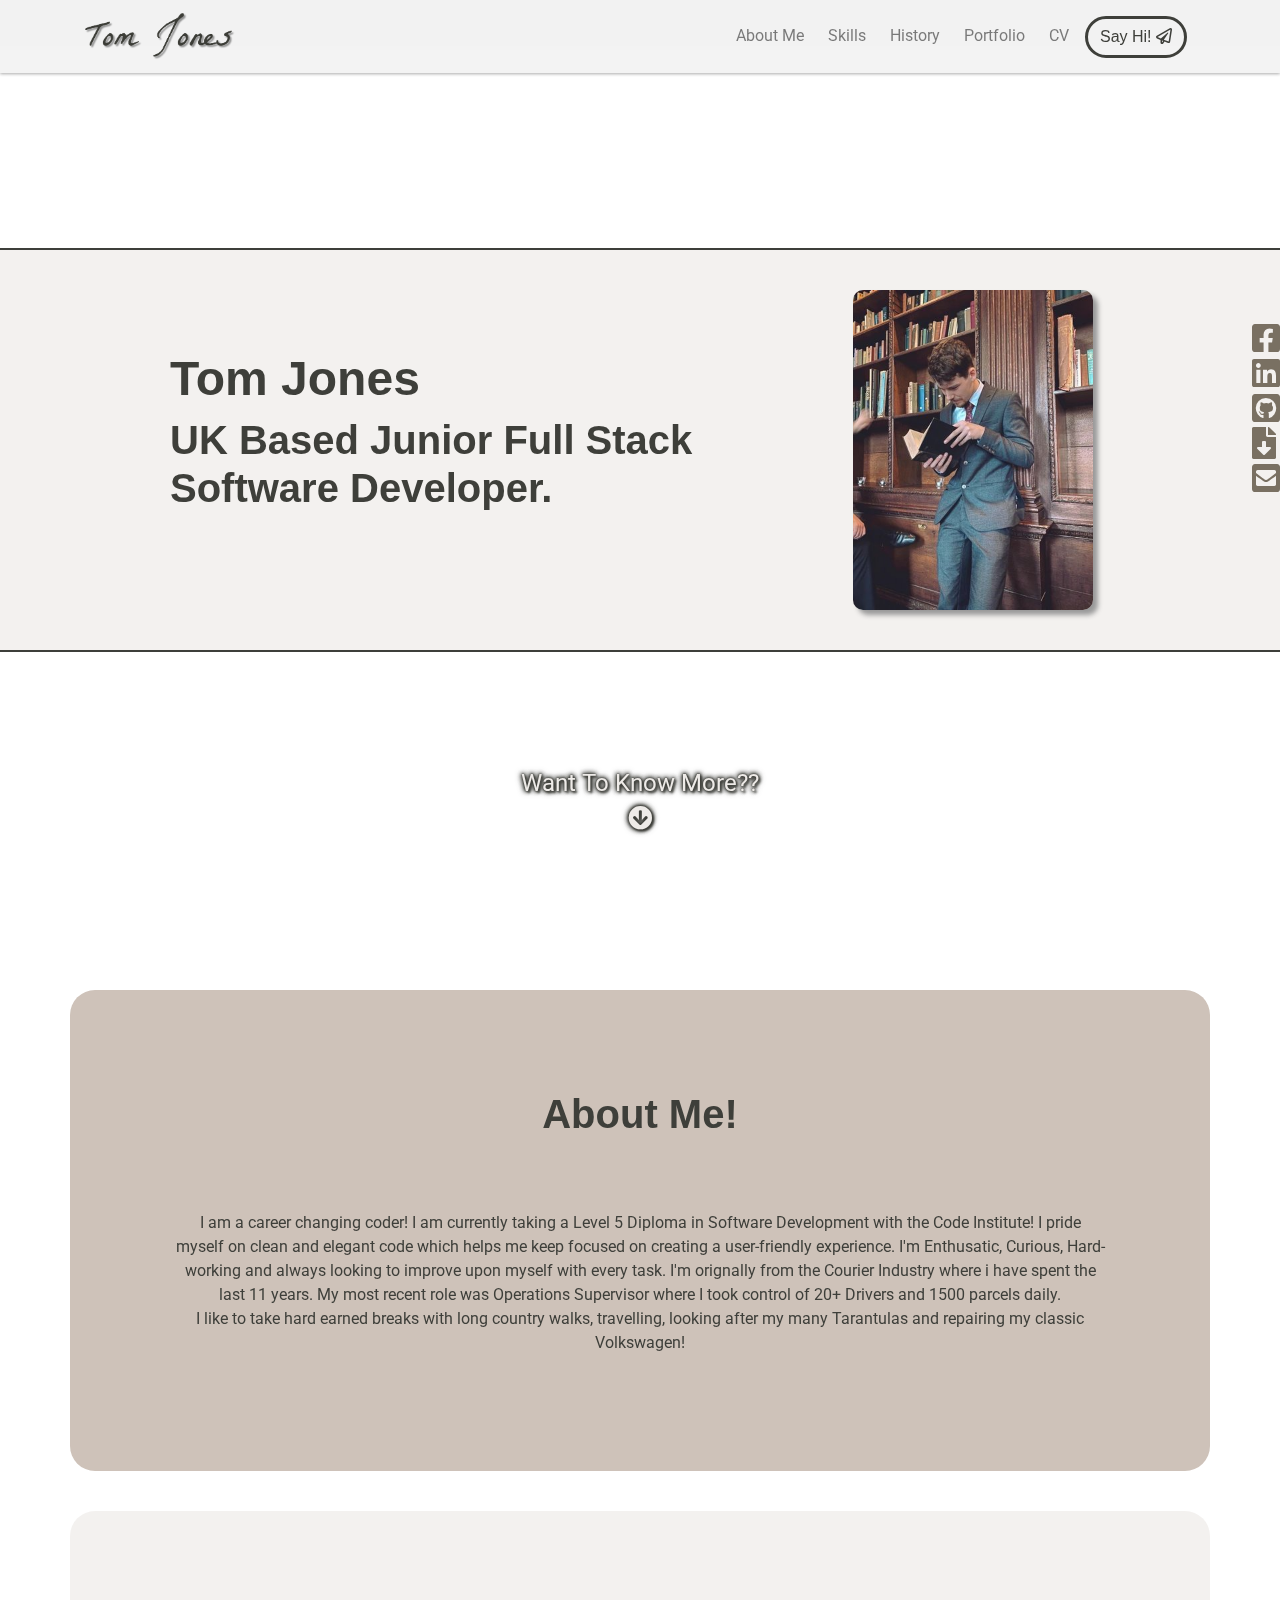
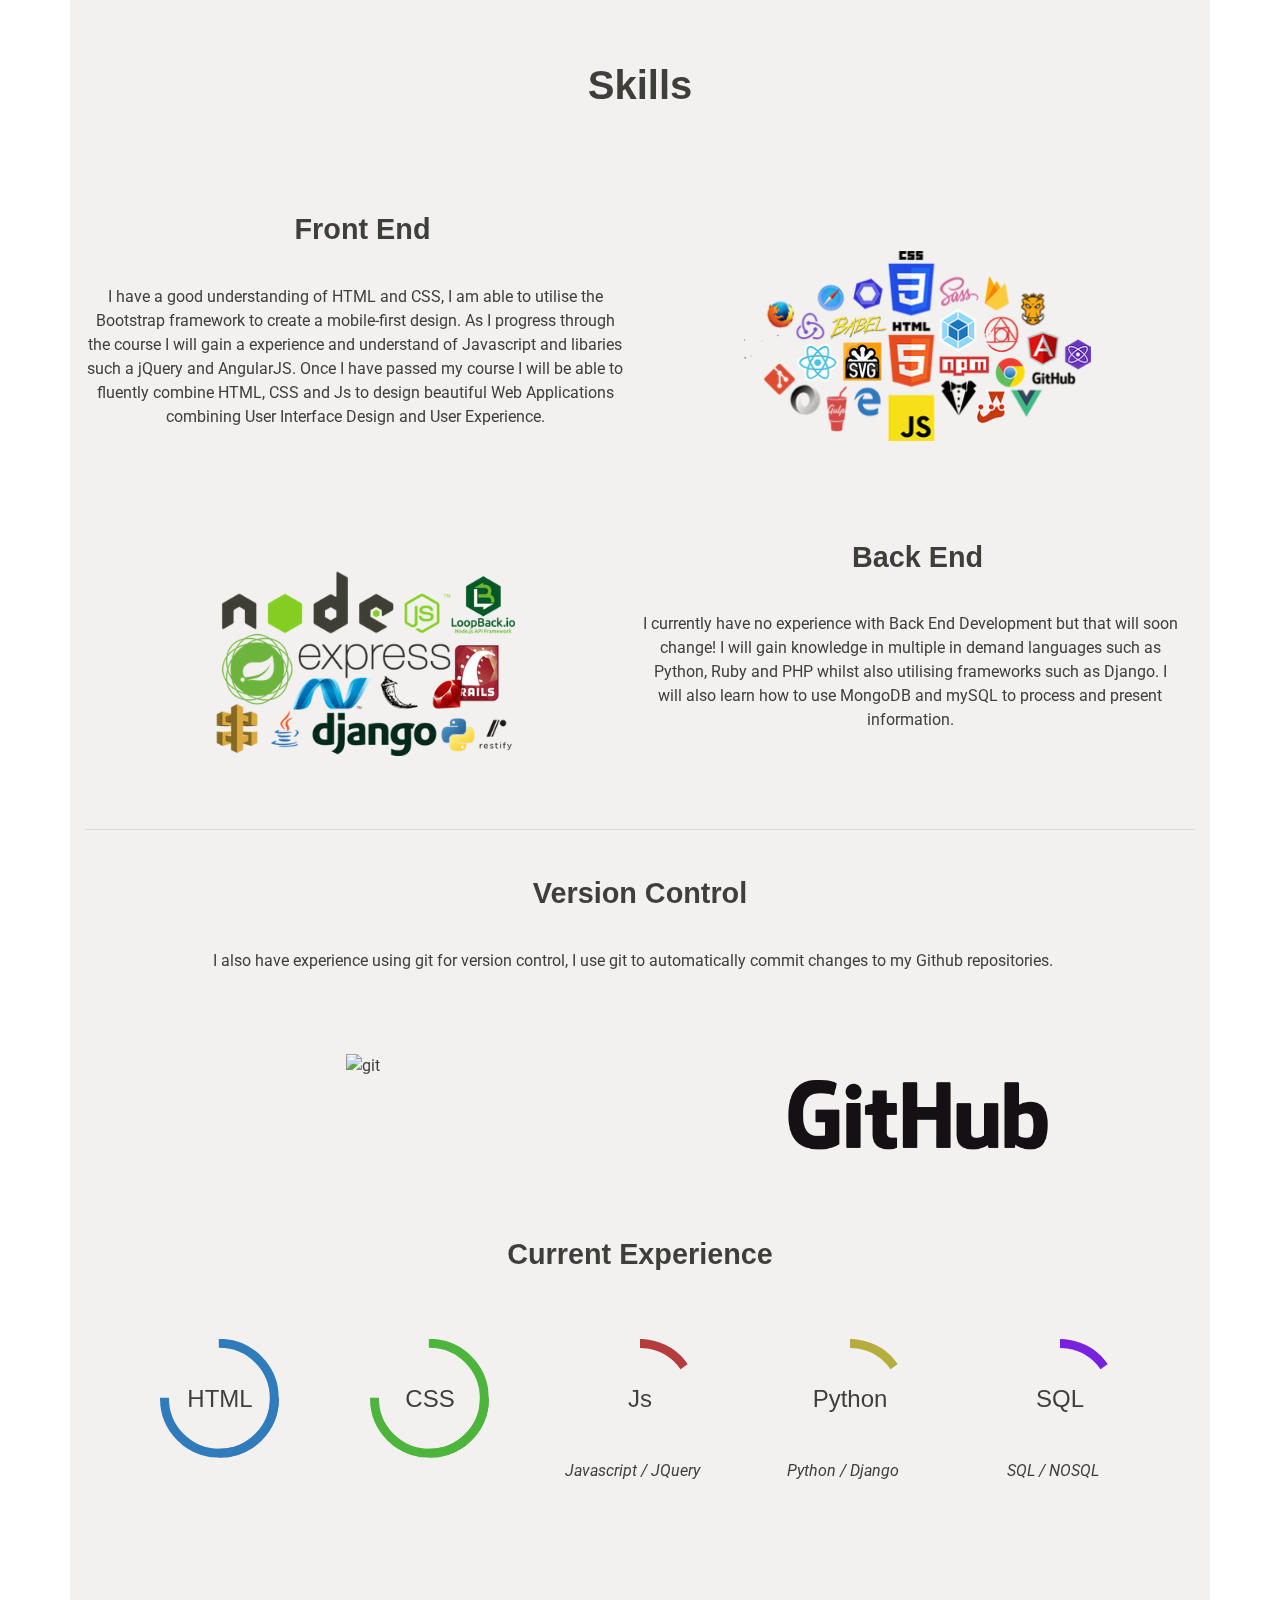
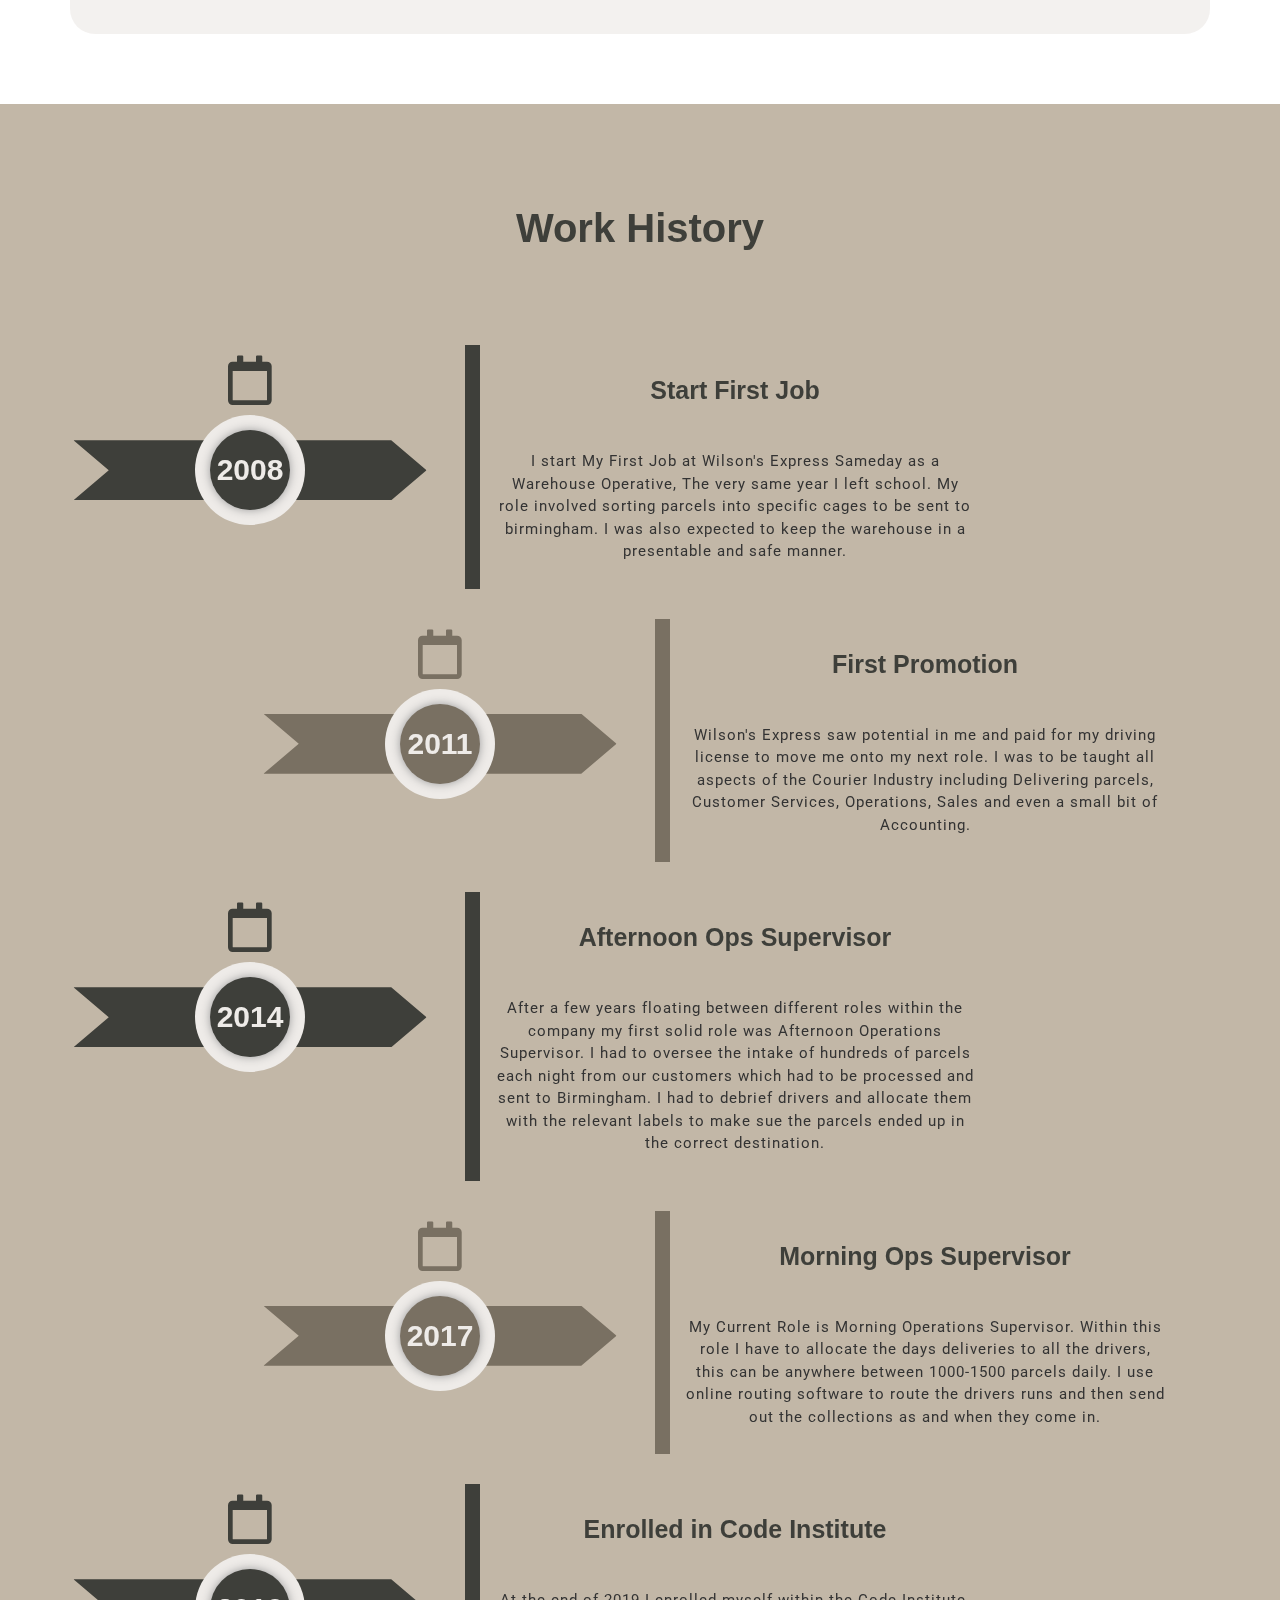
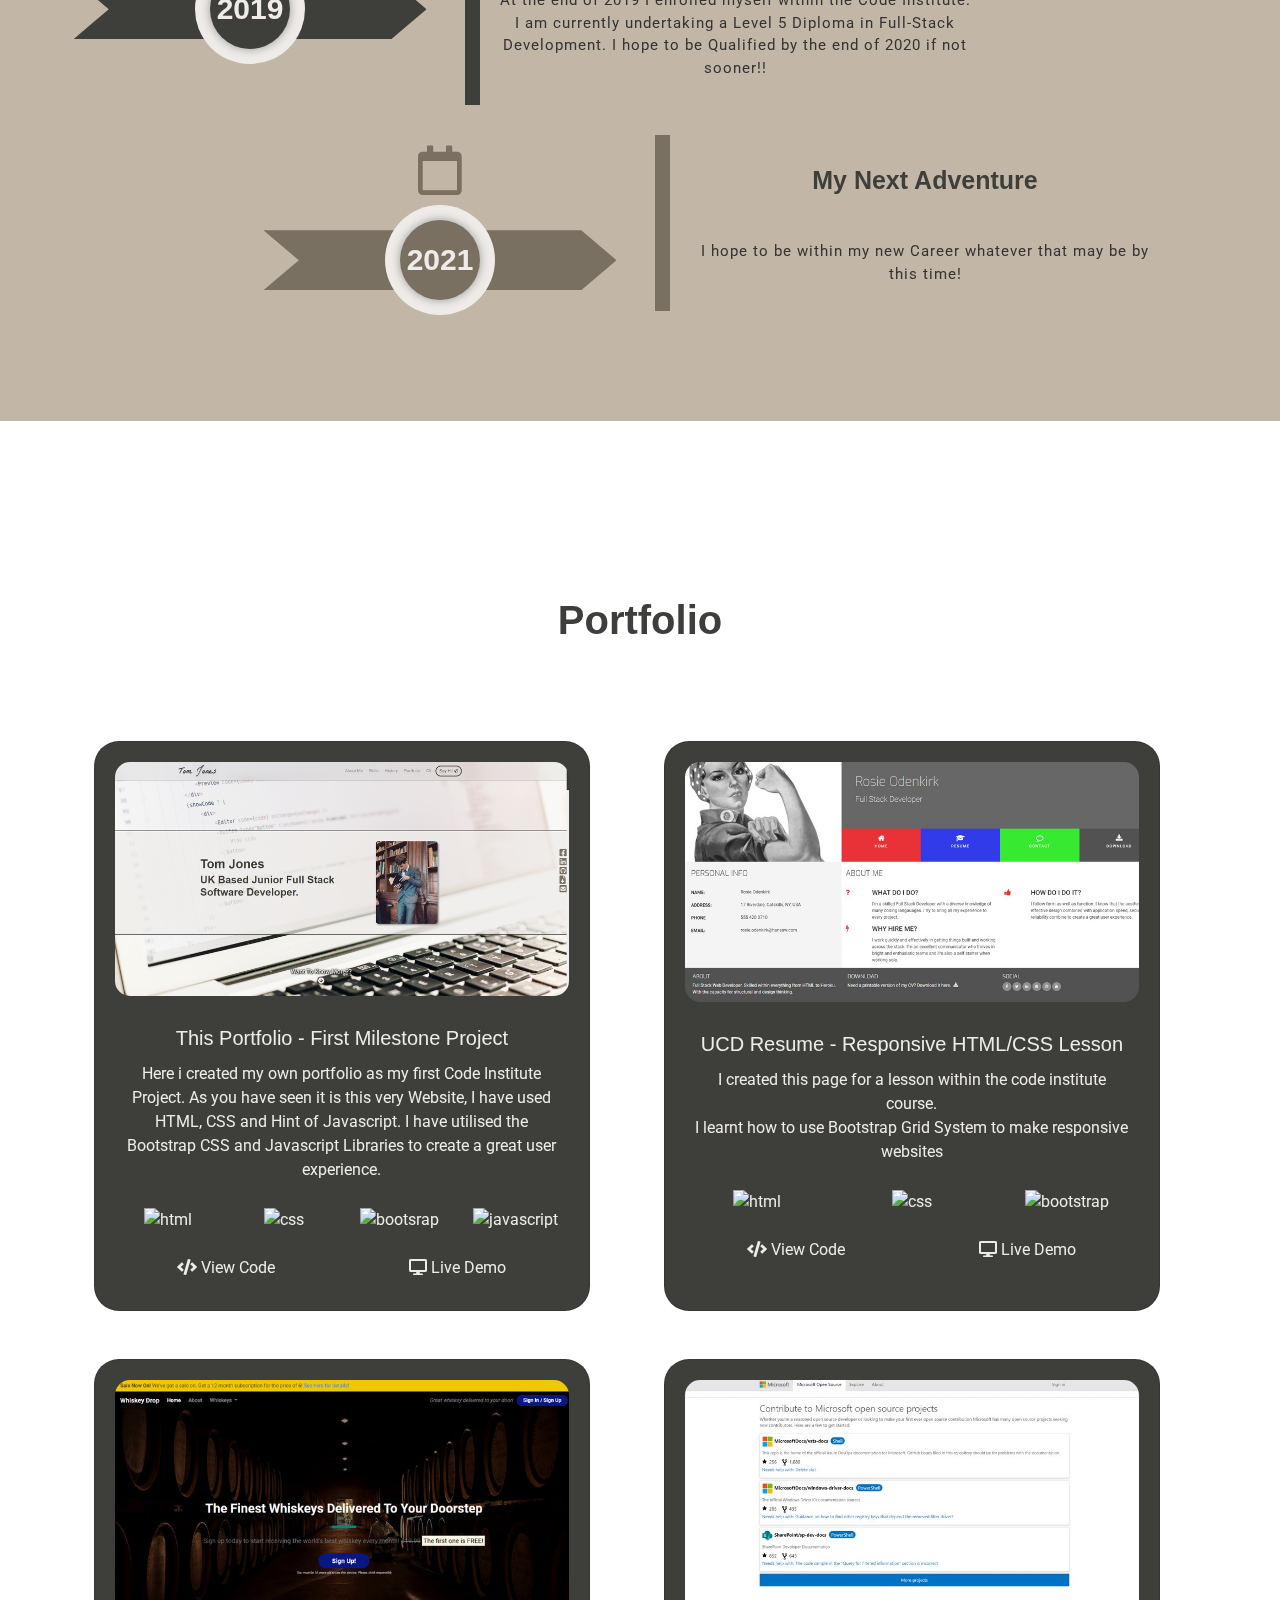
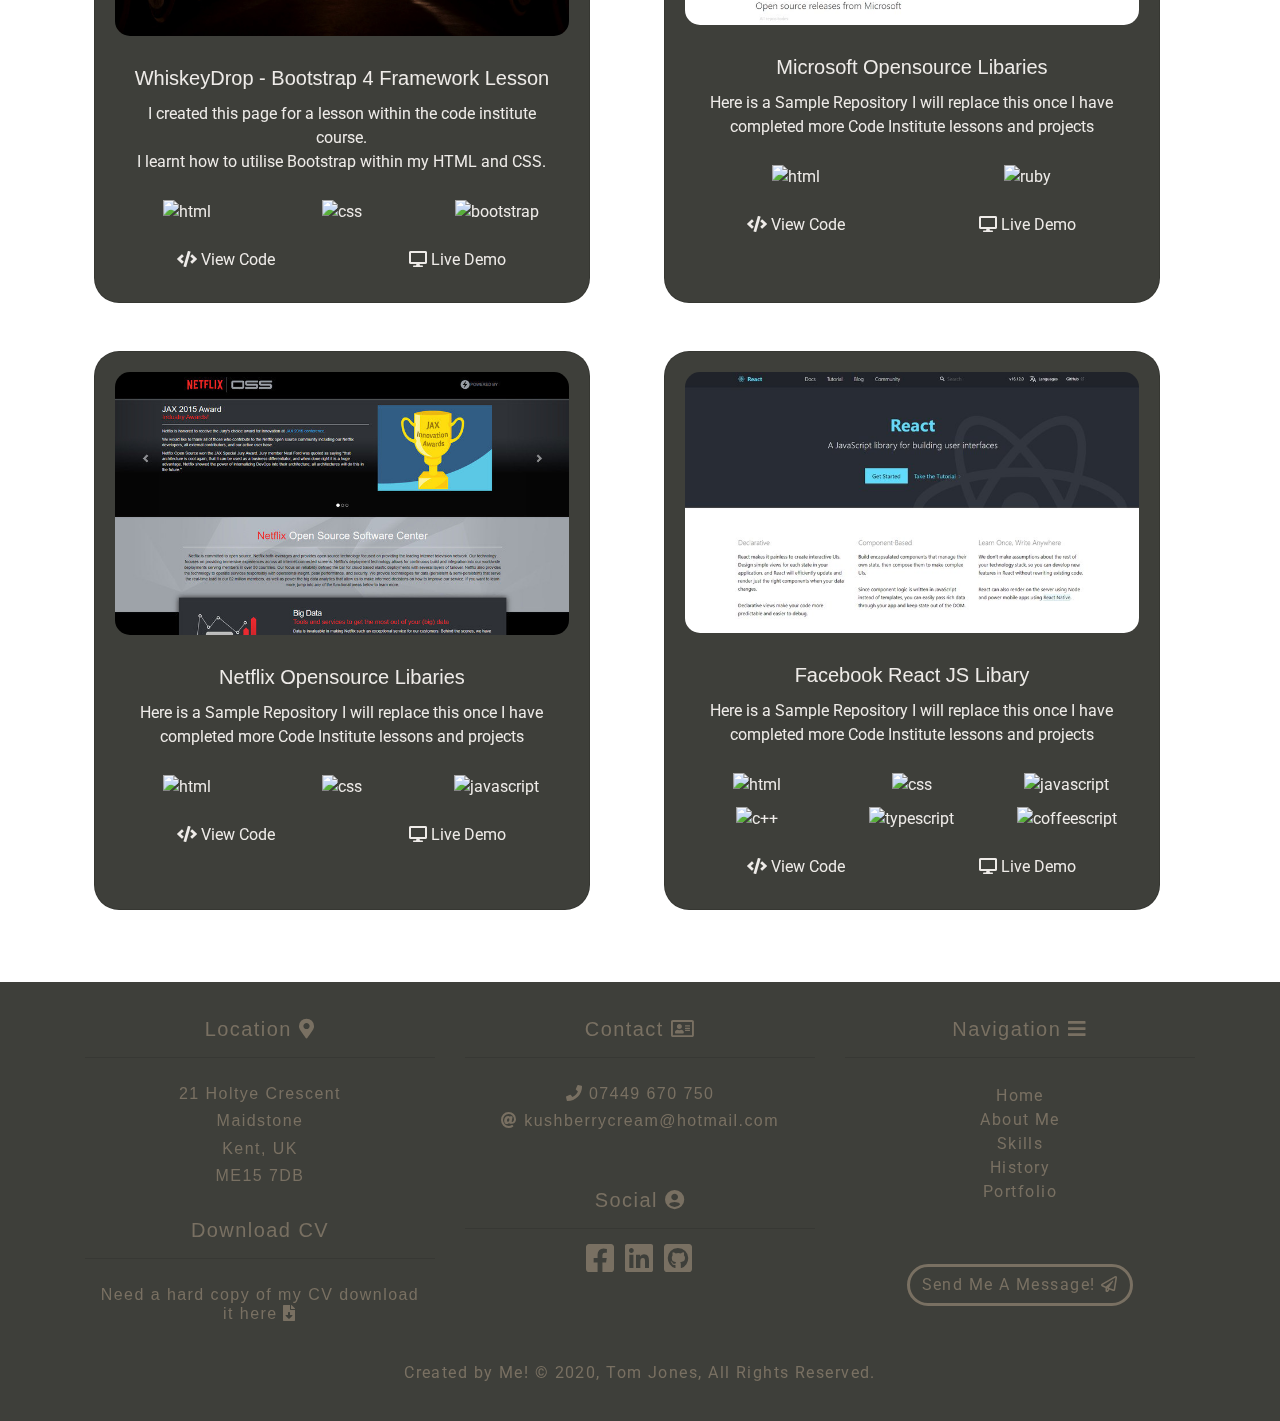
==== commit 930ba806: "added project to portfolio" ====
--- a/index.html
+++ b/index.html
@@ -529,6 +529,46 @@
             <div class="row">
                 <div class="col-lg-6 p-4">
                     <div class="card h-100">
+                        <img src="assets/images/portfoliowebsite.png" class="card-img" alt="bootstrap">
+                        <div class="card-img-overlay">
+                            <h5 class="card-title">This Portfolio - First Milestone Project</h5>
+                            <p class="card-text">Here i created my own portfolio as my first Code Institute Project. As you have seen it is this very Website, I have used 
+                                HTML, CSS and Hint of Javascript. I have utilised the Bootstrap CSS and Javascript Libraries to create a great user experience. 
+                            </p>
+                            <div class="row">
+                                <div class="col-3">
+                                    <img class="card-tech"
+                                        src="https://pngimage.net/wp-content/uploads/2018/06/html-logo-png-2.png"
+                                        alt="html">
+                                </div>
+                                <div class="col-3">
+                                    <img class="card-tech"
+                                        src="https://cdn1.iconfinder.com/data/icons/logotypes/32/badge-css-3-512.png"
+                                        alt="css">
+                                </div>
+                                <div class="col-3">
+                                    <img class="card-tech"
+                                        src="https://cdn.freebiesupply.com/logos/thumbs/2x/bootstrap-4-logo.png"
+                                        alt="bootsrap">
+                                </div>
+                                <div class="col-3">
+                                    <img class="card-tech"
+                                        src="https://images.vexels.com/media/users/3/166403/isolated/preview/a5a33bf3004830a2bd581e9fa65de660-javascript-programming-language-icon-by-vexels.png"
+                                        alt="javascript">
+                                </div>
+                            </div>
+                            <br>
+                            <div class="row">
+                                <a class="col-6" href="https://github.com/kushberrycream/personal-website" target="_blank"><i
+                                        class="fas fa-code"></i> View Code</a>
+                                <a class="col-6" href="https://kushberrycream.github.io/personal-website/" target="_blank"><i
+                                        class="fas fa-desktop"></i> Live Demo</a>
+                            </div>
+                        </div>
+                    </div>
+                </div>
+                <div class="col-lg-6 p-4">
+                    <div class="card h-100">
                         <img src="assets/images/ucdresume.jpg" class="card-img" alt="ucdresume">
                         <div class="card-img-overlay">
                             <h5 class="card-title">UCD Resume - Responsive HTML/CSS Lesson</h5>
@@ -599,48 +639,10 @@
                 </div>
                 <div class="col-lg-6 p-4">
                     <div class="card h-100">
-                        <img src="assets/images/bootstrap.jpg" class="card-img" alt="bootstrap">
-                        <div class="card-img-overlay">
-                            <h5 class="card-title">Bootstrap Website and Github Repo</h5>
-                            <p class="card-text">......</p>
-                            <div class="row">
-                                <div class="col-3">
-                                    <img class="card-tech"
-                                        src="https://pngimage.net/wp-content/uploads/2018/06/html-logo-png-2.png"
-                                        alt="html">
-                                </div>
-                                <div class="col-3">
-                                    <img class="card-tech"
-                                        src="https://cdn1.iconfinder.com/data/icons/logotypes/32/badge-css-3-512.png"
-                                        alt="css">
-                                </div>
-                                <div class="col-3">
-                                    <img class="card-tech"
-                                        src="https://cdn.freebiesupply.com/logos/thumbs/2x/bootstrap-4-logo.png"
-                                        alt="bootsrap">
-                                </div>
-                                <div class="col-3">
-                                    <img class="card-tech"
-                                        src="https://images.vexels.com/media/users/3/166403/isolated/preview/a5a33bf3004830a2bd581e9fa65de660-javascript-programming-language-icon-by-vexels.png"
-                                        alt="javascript">
-                                </div>
-                            </div>
-                            <br>
-                            <div class="row">
-                                <a class="col-6" href="https://github.com/twbs/bootstrap" target="_blank"><i
-                                        class="fas fa-code"></i> View Code</a>
-                                <a class="col-6" href="https://getbootstrap.com/" target="_blank"><i
-                                        class="fas fa-desktop"></i> Live Demo</a>
-                            </div>
-                        </div>
-                    </div>
-                </div>
-                <div class="col-lg-6 p-4">
-                    <div class="card h-100">
                         <img src="assets/images/microsoft.jpg" class="card-img" alt="microsoft">
                         <div class="card-img-overlay">
                             <h5 class="card-title">Microsoft Opensource Libaries</h5>
-                            <p class="card-text">......</p>
+                            <p class="card-text">Here is a Sample Repository I will replace this once I have completed more Code Institute lessons and projects</p>
                             <div class="row">
                                 <div class="col-6">
                                     <img class="card-tech"
@@ -668,7 +670,7 @@
                         <img src="assets/images/netflix.jpg" class="card-img" alt="netflix">
                         <div class="card-img-overlay">
                             <h5 class="card-title">Netflix Opensource Libaries</h5>
-                            <p class="card-text">......</p>
+                            <p class="card-text">Here is a Sample Repository I will replace this once I have completed more Code Institute lessons and projects</p>
                             <div class="row">
                                 <div class="col-4">
                                     <img class="card-tech"
@@ -701,7 +703,7 @@
                         <img src="assets/images/react.jpg" class="card-img" alt="reactjs">
                         <div class="card-img-overlay">
                             <h5 class="card-title">Facebook React JS Libary</h5>
-                            <p class="card-text">......</p>
+                            <p class="card-text">Here is a Sample Repository I will replace this once I have completed more Code Institute lessons and projects</p>
                             <div class="row">
                                 <div class="col-4">
                                     <img class="card-tech"
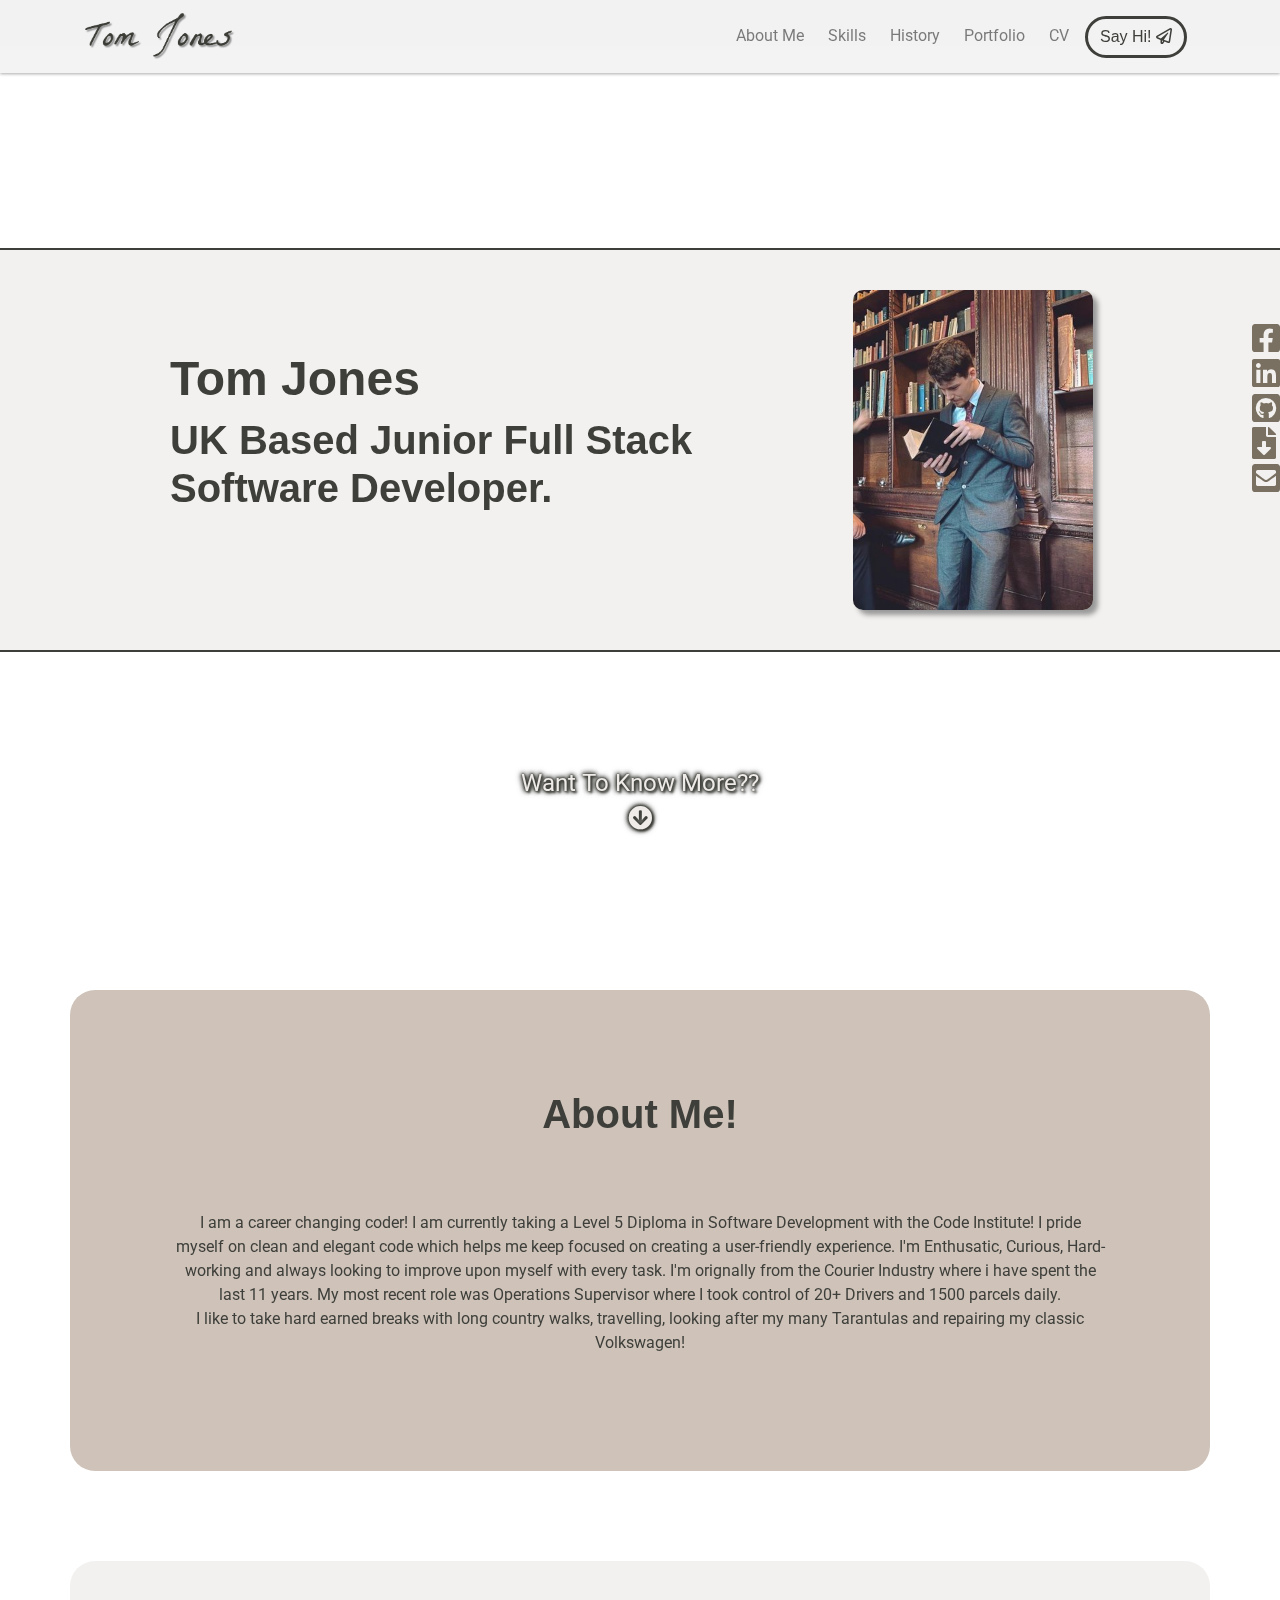
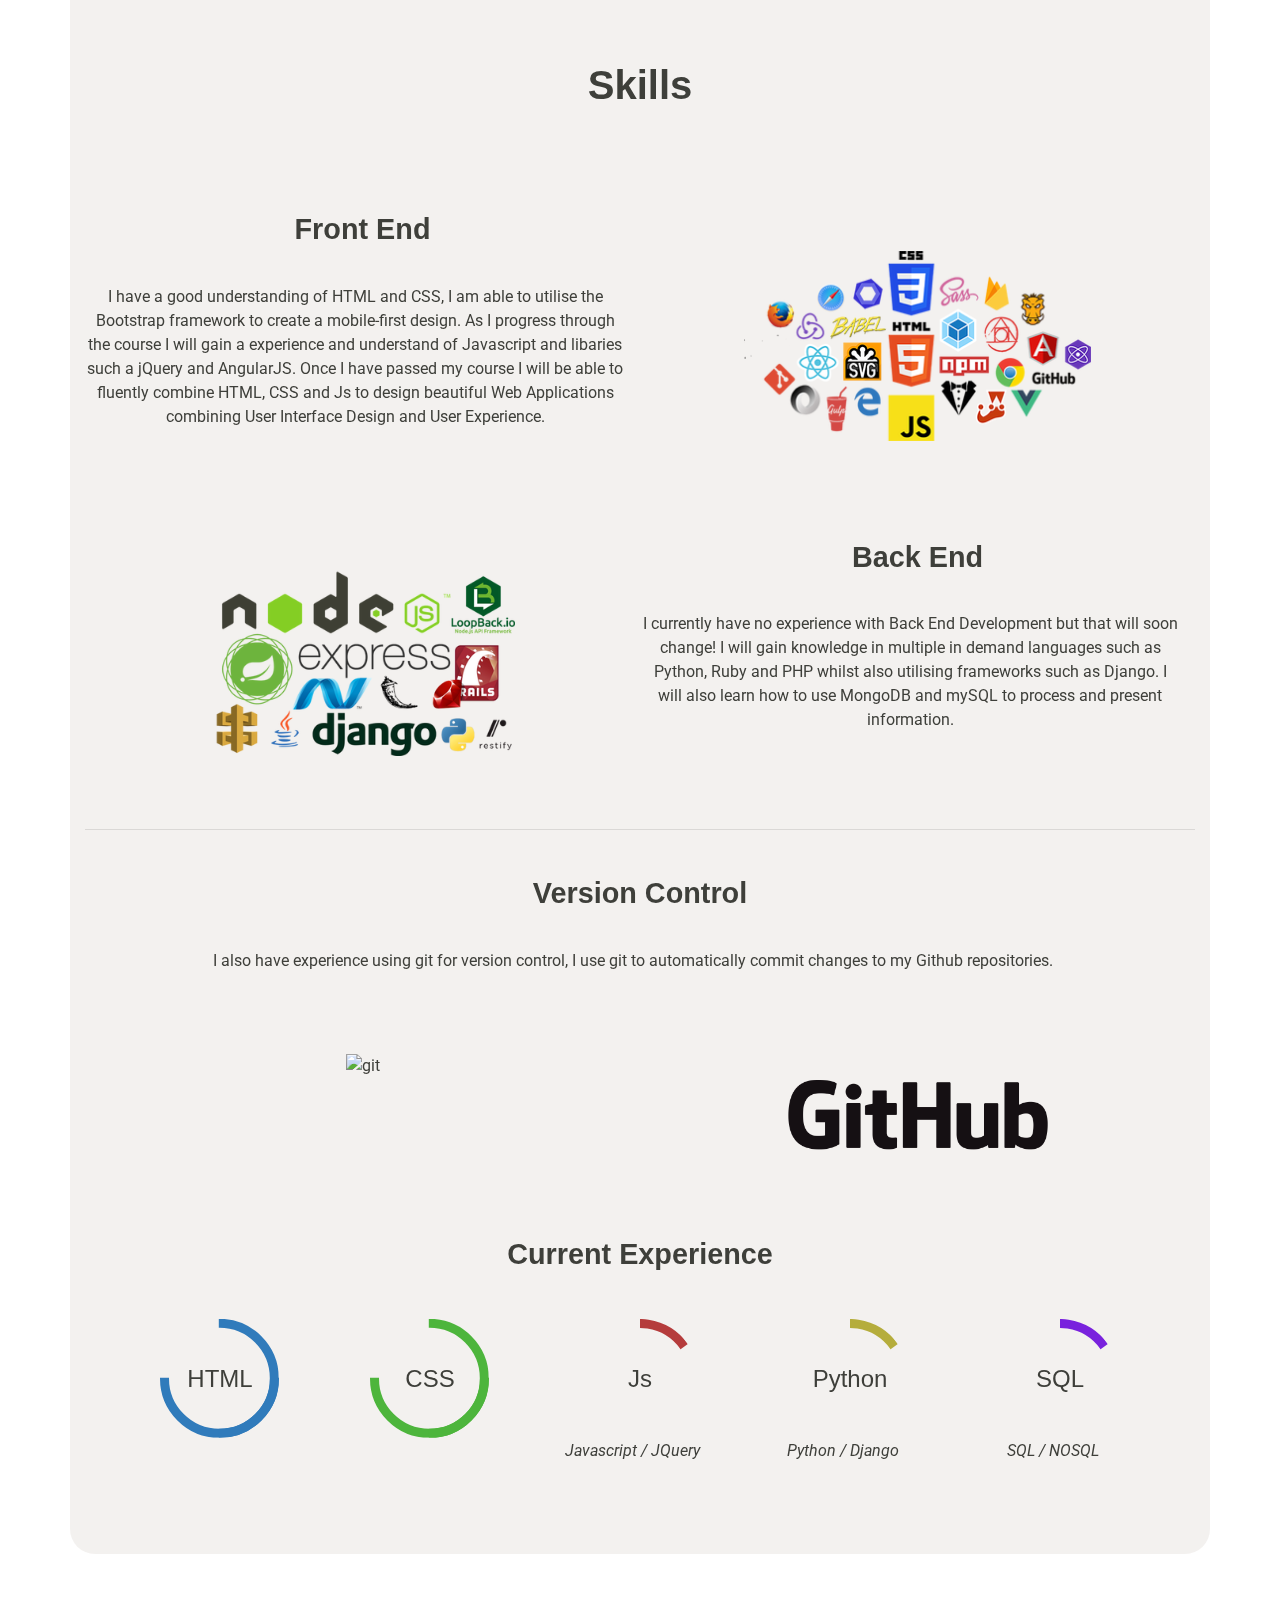
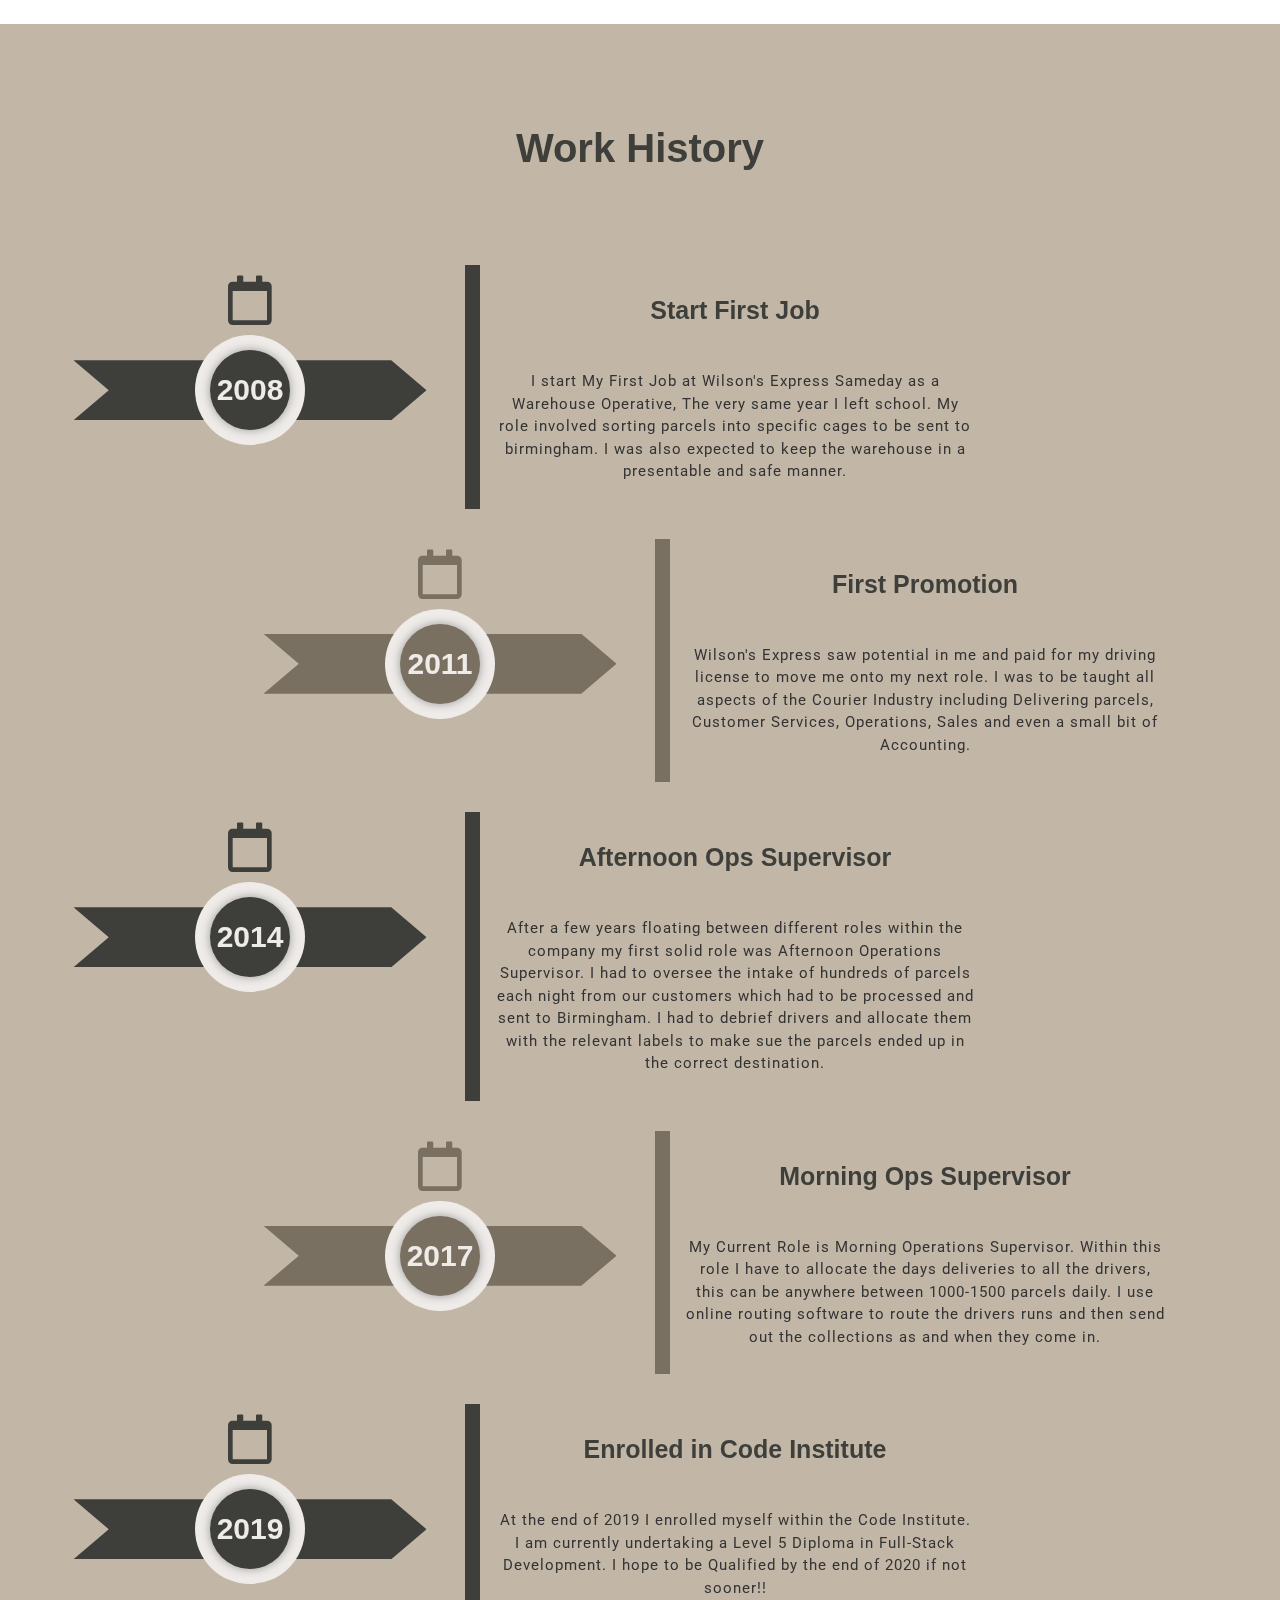
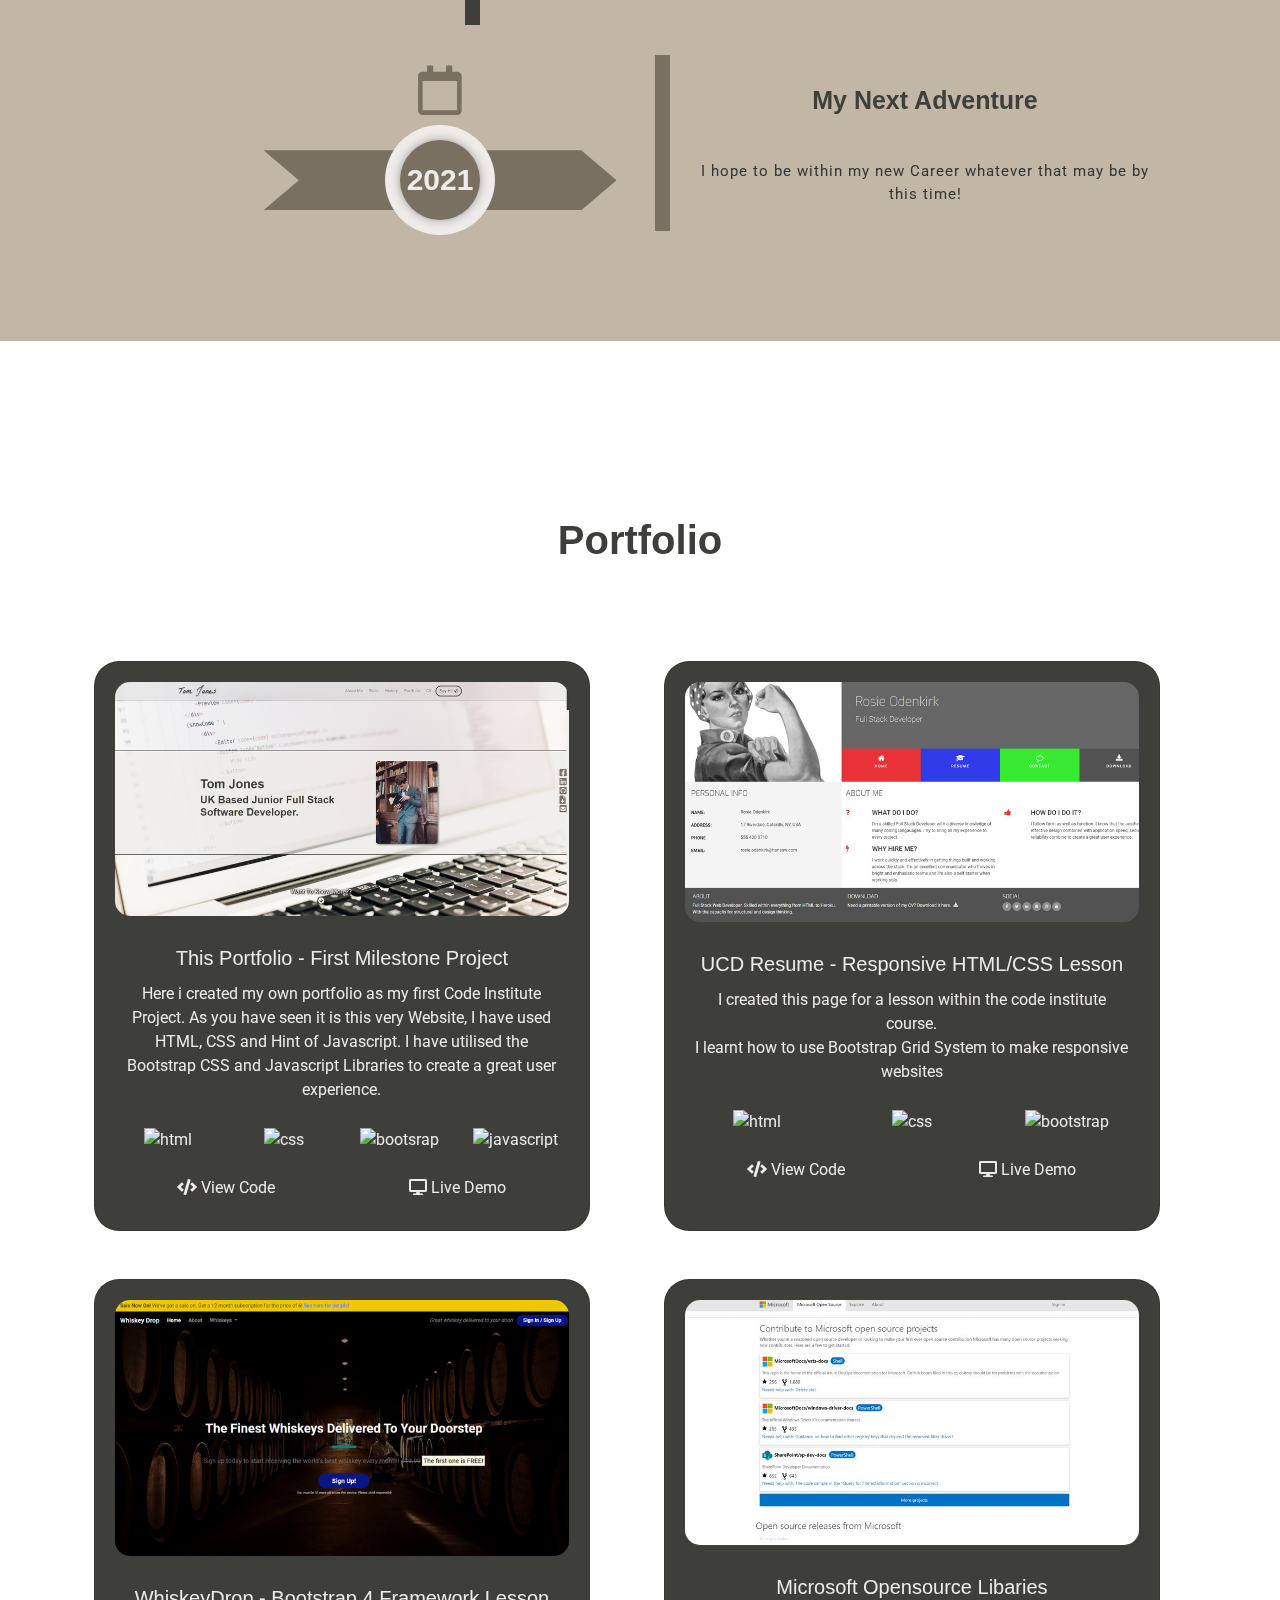
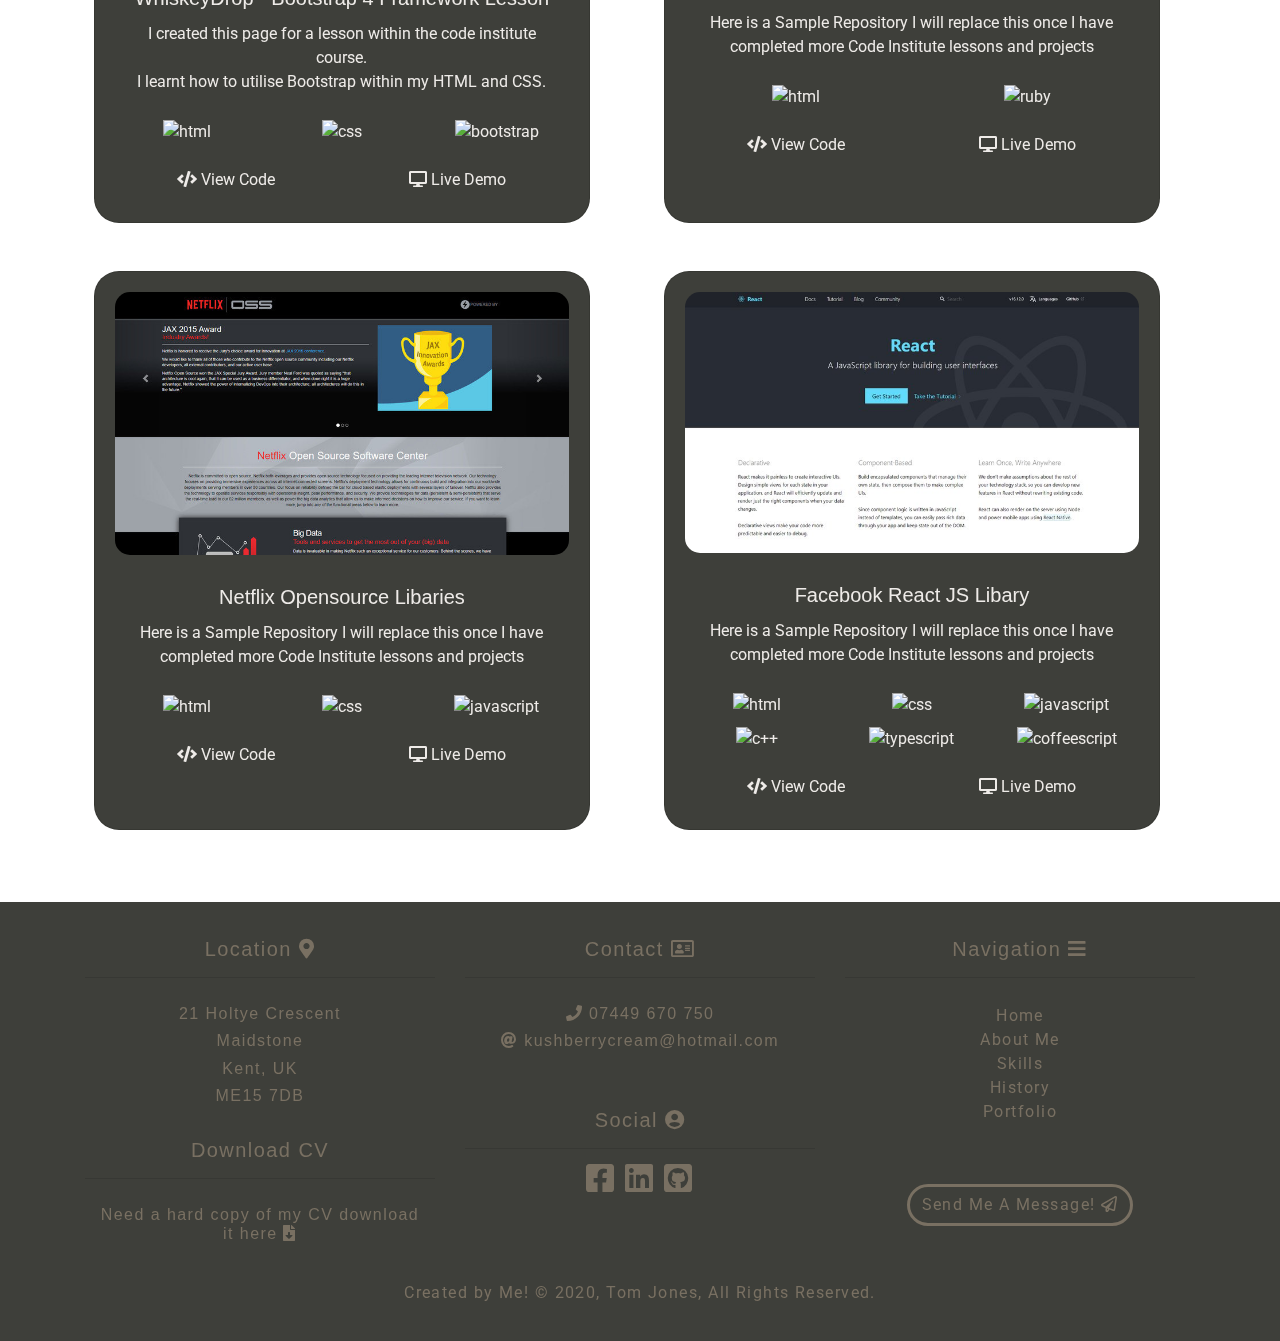
==== commit f0948882: "removed unused / redundant code" ====
--- a/index.html
+++ b/index.html
@@ -210,7 +210,7 @@
     <div class="background">
         <!--- Background spans whole page-->
         <section class="landing-body">
-            <div class="content-flex">
+            <div class="landing-content">
                 <div class="container">
                     <div class="row">
                         <div class="col-md-7 title-position">
@@ -241,109 +241,115 @@
                 </div>
             </div>
         </section>
-        <section id="skills" class="container-md skills">
-            <div class="row no-gutters">
-                <div class="col text-center">
-                    <h2>Skills</h2>
-                </div>
-            </div>
-            <div class="row no-gutters">
-                <div class="col-md-6 text-center">
-                    <h3>Front End</h3>
-                    <p>I have a good understanding of HTML and CSS, I am able to utilise the Bootstrap framework to
-                        create a mobile-first design. As I progress through the course I will gain a experience and
-                        understand of Javascript and libaries such a jQuery and AngularJS. Once I have passed my course
-                        I will be able to fluently combine HTML, CSS and Js to design beautiful Web Applications
-                        combining User Interface Design and User Experience.
-                    </p>
-                </div>
-                <div class="col-md-6 align-self-center text-center">
-                    <img class="logos" src="assets/images/frontend.png" alt="icons">
-                </div>
-            </div>
-            <div class="row no-gutters">
-                <div class="d-none d-md-block col-sm-6 col-md-6 align-self-center text-center">
-                    <img class="logos" src="assets/images/backend.png" alt="backend logos">
-                </div>
-                <div class="col-md-6 text-center">
-                    <h3>Back End</h3>
-                    <p>I currently have no experience with Back End Development but that will soon change! I will gain
-                        knowledge in multiple in demand languages such as Python, Ruby and PHP whilst also utilising
-                        frameworks such as Django. I will also learn how to use MongoDB and mySQL to process and present
-                        information.
-                    </p>
-                </div>
-                <div class="d-block d-md-none col-12 align-self-center text-center">
-                    <img class="logos" src="assets/images/backend.png" alt="backend logos">
-                </div>
-            </div>
-            <hr>
-            <div class="row no-gutters text-center">
-                <div class="col-12">
-                    <h3>Version Control</h3>
-                    <p>I also have experience using git for version control, I use git to automatically commit changes
-                        to my Github repositories.</p>
-                </div>
-                <div class="col-md-6">
-                    <img class="version-control" src="assets/images/gitlogo.png" alt="git">
-                </div>
-                <div class="col-md-6">
-                    <img class="version-control" src="assets/images/github_logo.png" alt="github">
-                </div>
-            </div>
-            <div class="row">
-                <div class="col text-center">
-                    <h3>Current Experience</h3>
-                </div>
-            </div>
-            <div class="row text-center justify-content-center">
-                <div class="col-sm-5 col-md-2 circle-spacing">
-                    <div class="c100 p75 center">
-                        <span>HTML</span>
-                        <div class="slice">
-                            <div class="bar"></div>
-                            <div class="fill"></div>
-                        </div>
-                    </div>
-                </div>
-                <div class="col-sm-5 col-md-2 circle-spacing">
-                    <div class="c100 p75 center green">
-                        <span>CSS</span>
-                        <div class="slice">
-                            <div class="bar"></div>
-                            <div class="fill"></div>
-                        </div>
-                    </div>
-                </div>
-                <div class="col-sm-5 col-md-2 circle-spacing">
-                    <div class="c100 p15 center red">
-                        <span>Js</span>
-                        <div class="slice">
-                            <div class="bar"></div>
-                            <div class="fill"></div>
-                        </div>
-                    </div>
-                    <p><em>Javascript / JQuery</em></p>
-                </div>
-                <div class="col-sm-5 col-md-2 circle-spacing">
-                    <div class="c100 p15 center yellow">
-                        <span>Python</span>
-                        <div class="slice">
-                            <div class="bar"></div>
-                            <div class="fill"></div>
-                        </div>
-                    </div>
-                    <p><em>Python / Django</em></p>
-                </div>
-                <div class="col-sm-12 col-md-2 circle-spacing">
-                    <div class="c100 p15 center purple">
-                        <span>SQL</span>
-                        <div class="slice">
-                            <div class="bar"></div>
-                            <div class="fill"></div>
-                        </div>
-                    </div>
-                    <p><em>SQL / NOSQL</em></p>
+        <section id="skills">
+            <div class="container-md skills">
+                <div class="row no-gutters">
+                    <div class="col text-center">
+                        <h2>Skills</h2>
+                    </div>
+                </div>
+                <div class="row no-gutters">
+                    <div class="col-md-6 text-center">
+                        <h3>Front End</h3>
+                        <p>I have a good understanding of HTML and CSS, I am able to utilise the Bootstrap framework to
+                            create a mobile-first design. As I progress through the course I will gain a experience and
+                            understand of Javascript and libaries such a jQuery and AngularJS. Once I have passed my
+                            course
+                            I will be able to fluently combine HTML, CSS and Js to design beautiful Web Applications
+                            combining User Interface Design and User Experience.
+                        </p>
+                    </div>
+                    <div class="col-md-6 align-self-center text-center">
+                        <img class="logos" src="assets/images/frontend.png" alt="icons">
+                    </div>
+                </div>
+                <div class="row no-gutters">
+                    <div class="d-none d-md-block col-sm-6 col-md-6 align-self-center text-center">
+                        <img class="logos" src="assets/images/backend.png" alt="backend logos">
+                    </div>
+                    <div class="col-md-6 text-center">
+                        <h3>Back End</h3>
+                        <p>I currently have no experience with Back End Development but that will soon change! I will
+                            gain
+                            knowledge in multiple in demand languages such as Python, Ruby and PHP whilst also utilising
+                            frameworks such as Django. I will also learn how to use MongoDB and mySQL to process and
+                            present
+                            information.
+                        </p>
+                    </div>
+                    <div class="d-block d-md-none col-12 align-self-center text-center">
+                        <img class="logos" src="assets/images/backend.png" alt="backend logos">
+                    </div>
+                </div>
+                <hr>
+                <div class="row no-gutters text-center">
+                    <div class="col-12">
+                        <h3>Version Control</h3>
+                        <p>I also have experience using git for version control, I use git to automatically commit
+                            changes
+                            to my Github repositories.</p>
+                    </div>
+                    <div class="col-md-6">
+                        <img class="version-control" src="assets/images/gitlogo.png" alt="git">
+                    </div>
+                    <div class="col-md-6">
+                        <img class="version-control" src="assets/images/github_logo.png" alt="github">
+                    </div>
+                </div>
+                <div class="row">
+                    <div class="col text-center">
+                        <h3>Current Experience</h3>
+                    </div>
+                </div>
+                <div class="row text-center justify-content-center">
+                    <div class="col-sm-5 col-md-2 circle-spacing">
+                        <div class="c100 p75 center">
+                            <span>HTML</span>
+                            <div class="slice">
+                                <div class="bar"></div>
+                                <div class="fill"></div>
+                            </div>
+                        </div>
+                    </div>
+                    <div class="col-sm-5 col-md-2 circle-spacing">
+                        <div class="c100 p75 center green">
+                            <span>CSS</span>
+                            <div class="slice">
+                                <div class="bar"></div>
+                                <div class="fill"></div>
+                            </div>
+                        </div>
+                    </div>
+                    <div class="col-sm-5 col-md-2 circle-spacing">
+                        <div class="c100 p15 center red">
+                            <span>Js</span>
+                            <div class="slice">
+                                <div class="bar"></div>
+                                <div class="fill"></div>
+                            </div>
+                        </div>
+                        <p><em>Javascript / JQuery</em></p>
+                    </div>
+                    <div class="col-sm-5 col-md-2 circle-spacing">
+                        <div class="c100 p15 center yellow">
+                            <span>Python</span>
+                            <div class="slice">
+                                <div class="bar"></div>
+                                <div class="fill"></div>
+                            </div>
+                        </div>
+                        <p><em>Python / Django</em></p>
+                    </div>
+                    <div class="col-sm-12 col-md-2 circle-spacing">
+                        <div class="c100 p15 center purple">
+                            <span>SQL</span>
+                            <div class="slice">
+                                <div class="bar"></div>
+                                <div class="fill"></div>
+                            </div>
+                        </div>
+                        <p><em>SQL / NOSQL</em></p>
+                    </div>
                 </div>
             </div>
         </section>
@@ -532,8 +538,10 @@
                         <img src="assets/images/portfoliowebsite.png" class="card-img" alt="bootstrap">
                         <div class="card-img-overlay">
                             <h5 class="card-title">This Portfolio - First Milestone Project</h5>
-                            <p class="card-text">Here i created my own portfolio as my first Code Institute Project. As you have seen it is this very Website, I have used 
-                                HTML, CSS and Hint of Javascript. I have utilised the Bootstrap CSS and Javascript Libraries to create a great user experience. 
+                            <p class="card-text">Here i created my own portfolio as my first Code Institute Project. As
+                                you have seen it is this very Website, I have used
+                                HTML, CSS and Hint of Javascript. I have utilised the Bootstrap CSS and Javascript
+                                Libraries to create a great user experience.
                             </p>
                             <div class="row">
                                 <div class="col-3">
@@ -559,10 +567,10 @@
                             </div>
                             <br>
                             <div class="row">
-                                <a class="col-6" href="https://github.com/kushberrycream/personal-website" target="_blank"><i
-                                        class="fas fa-code"></i> View Code</a>
-                                <a class="col-6" href="https://kushberrycream.github.io/personal-website/" target="_blank"><i
-                                        class="fas fa-desktop"></i> Live Demo</a>
+                                <a class="col-6" href="https://github.com/kushberrycream/personal-website"
+                                    target="_blank"><i class="fas fa-code"></i> View Code</a>
+                                <a class="col-6" href="https://kushberrycream.github.io/personal-website/"
+                                    target="_blank"><i class="fas fa-desktop"></i> Live Demo</a>
                             </div>
                         </div>
                     </div>
@@ -642,7 +650,8 @@
                         <img src="assets/images/microsoft.jpg" class="card-img" alt="microsoft">
                         <div class="card-img-overlay">
                             <h5 class="card-title">Microsoft Opensource Libaries</h5>
-                            <p class="card-text">Here is a Sample Repository I will replace this once I have completed more Code Institute lessons and projects</p>
+                            <p class="card-text">Here is a Sample Repository I will replace this once I have completed
+                                more Code Institute lessons and projects</p>
                             <div class="row">
                                 <div class="col-6">
                                     <img class="card-tech"
@@ -670,7 +679,8 @@
                         <img src="assets/images/netflix.jpg" class="card-img" alt="netflix">
                         <div class="card-img-overlay">
                             <h5 class="card-title">Netflix Opensource Libaries</h5>
-                            <p class="card-text">Here is a Sample Repository I will replace this once I have completed more Code Institute lessons and projects</p>
+                            <p class="card-text">Here is a Sample Repository I will replace this once I have completed
+                                more Code Institute lessons and projects</p>
                             <div class="row">
                                 <div class="col-4">
                                     <img class="card-tech"
@@ -703,7 +713,8 @@
                         <img src="assets/images/react.jpg" class="card-img" alt="reactjs">
                         <div class="card-img-overlay">
                             <h5 class="card-title">Facebook React JS Libary</h5>
-                            <p class="card-text">Here is a Sample Repository I will replace this once I have completed more Code Institute lessons and projects</p>
+                            <p class="card-text">Here is a Sample Repository I will replace this once I have completed
+                                more Code Institute lessons and projects</p>
                             <div class="row">
                                 <div class="col-4">
                                     <img class="card-tech"
--- a/assets/css/style.css
+++ b/assets/css/style.css
@@ -79,7 +79,6 @@
 
 .navbar-default {
   transition: 500ms ease;
-  background: transparent;
   box-shadow: 0 1px 3px rgba(0, 0, 0, .33);
 }
 
@@ -133,20 +132,16 @@
 /* ----------------------------------------------------------------- LANDING */
 
 .landing-body {
-  flex-grow: 1;
-  flex-shrink: 0;
   height: 100vh;
   justify-content: center;
   display: flex;
   flex-direction: column;
 }
 
-.content-flex {
+.landing-content {
   background: rgba(238, 235, 232, .7);
   border-top: 2px solid #3e3f3a;
   border-bottom: 2px solid #3e3f3a;
-  justify-content: center;
-  display: flex;
 }
 
 .title-position {
@@ -200,13 +195,12 @@
 .skills {
   background-color: rgba(238, 235, 232, .7);
   border-radius: 25px;
-  padding-bottom: 40px;
   margin-top: 40px;
   width: 100%;
 }
 
 #skills {
-    padding-top: 50px;
+  padding-top: 50px;
 }
 
 .skills p {
@@ -220,7 +214,7 @@
 
 .circle-spacing {
   margin: 10px;
-  padding: 20px;
+  padding: 0 20px;
 }
 
 /*--------------------------------------------------------------- HISTORY */
@@ -462,13 +456,7 @@
   background-color: #eeebe8;
 }
 
-#staticBackdrop {
-  overflow: hidden;
-}
-
 .fade {
-  transform: scale(0);
-  opacity: 0;
   -webkit-transition: .50s ease-in;
   -o-transition: .50s ease-in;
   transition: .50s ease-in;
